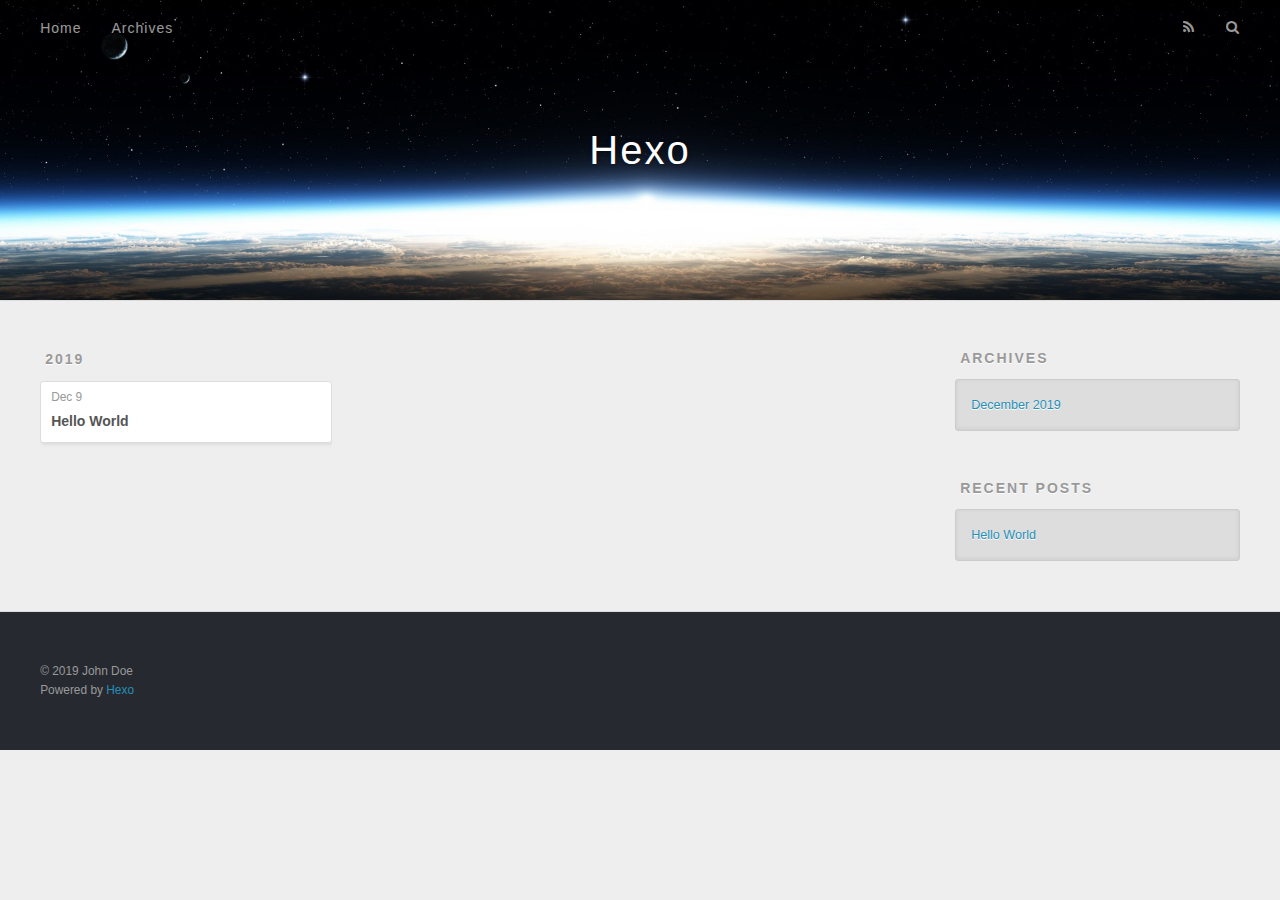
==== archives/index.html @ ca536bc6 "Site updated: 2019-12-09 16:44:34" ====
<!DOCTYPE html>
<html>
<head>
  <meta charset="utf-8">
  

  
  <title>Archives | Hexo</title>
  <meta name="viewport" content="width=device-width, initial-scale=1, maximum-scale=1">
  <meta property="og:type" content="website">
<meta property="og:title" content="Hexo">
<meta property="og:url" content="http:&#x2F;&#x2F;yoursite.com&#x2F;archives&#x2F;index.html">
<meta property="og:site_name" content="Hexo">
<meta property="article:author" content="John Doe">
<meta name="twitter:card" content="summary">
  
    <link rel="alternate" href="/atom.xml" title="Hexo" type="application/atom+xml">
  
  
    <link rel="icon" href="/favicon.png">
  
  
    <link href="//fonts.googleapis.com/css?family=Source+Code+Pro" rel="stylesheet" type="text/css">
  
  
<link rel="stylesheet" href="/css/style.css">

<meta name="generator" content="Hexo 4.1.0"></head>

<body>
  <div id="container">
    <div id="wrap">
      <header id="header">
  <div id="banner"></div>
  <div id="header-outer" class="outer">
    <div id="header-title" class="inner">
      <h1 id="logo-wrap">
        <a href="/" id="logo">Hexo</a>
      </h1>
      
    </div>
    <div id="header-inner" class="inner">
      <nav id="main-nav">
        <a id="main-nav-toggle" class="nav-icon"></a>
        
          <a class="main-nav-link" href="/">Home</a>
        
          <a class="main-nav-link" href="/archives">Archives</a>
        
      </nav>
      <nav id="sub-nav">
        
          <a id="nav-rss-link" class="nav-icon" href="/atom.xml" title="RSS Feed"></a>
        
        <a id="nav-search-btn" class="nav-icon" title="Search"></a>
      </nav>
      <div id="search-form-wrap">
        <form action="//google.com/search" method="get" accept-charset="UTF-8" class="search-form"><input type="search" name="q" class="search-form-input" placeholder="Search"><button type="submit" class="search-form-submit">&#xF002;</button><input type="hidden" name="sitesearch" value="http://yoursite.com"></form>
      </div>
    </div>
  </div>
</header>
      <div class="outer">
        <section id="main">
  
  
    
    
      
      
      <section class="archives-wrap">
        <div class="archive-year-wrap">
          <a href="/archives/2019" class="archive-year">2019</a>
        </div>
        <div class="archives">
    
    <article class="archive-article archive-type-post">
  <div class="archive-article-inner">
    <header class="archive-article-header">
      <a href="/2019/12/09/hello-world/" class="archive-article-date">
  <time datetime="2019-12-09T08:02:08.088Z" itemprop="datePublished">Dec 9</time>
</a>
      
  
    <h1 itemprop="name">
      <a class="archive-article-title" href="/2019/12/09/hello-world/">Hello World</a>
    </h1>
  

    </header>
  </div>
</article>
  
  
    </div></section>
  


</section>
        
          <aside id="sidebar">
  
    

  
    

  
    
  
    
  <div class="widget-wrap">
    <h3 class="widget-title">Archives</h3>
    <div class="widget">
      <ul class="archive-list"><li class="archive-list-item"><a class="archive-list-link" href="/archives/2019/12/">December 2019</a></li></ul>
    </div>
  </div>


  
    
  <div class="widget-wrap">
    <h3 class="widget-title">Recent Posts</h3>
    <div class="widget">
      <ul>
        
          <li>
            <a href="/2019/12/09/hello-world/">Hello World</a>
          </li>
        
      </ul>
    </div>
  </div>

  
</aside>
        
      </div>
      <footer id="footer">
  
  <div class="outer">
    <div id="footer-info" class="inner">
      &copy; 2019 John Doe<br>
      Powered by <a href="http://hexo.io/" target="_blank">Hexo</a>
    </div>
  </div>
</footer>
    </div>
    <nav id="mobile-nav">
  
    <a href="/" class="mobile-nav-link">Home</a>
  
    <a href="/archives" class="mobile-nav-link">Archives</a>
  
</nav>
    

<script src="//ajax.googleapis.com/ajax/libs/jquery/2.0.3/jquery.min.js"></script>


  
<link rel="stylesheet" href="/fancybox/jquery.fancybox.css">

  
<script src="/fancybox/jquery.fancybox.pack.js"></script>




<script src="/js/script.js"></script>




  </div>
</body>
</html>
---- css/style.css ----
body {
  width: 100%;
}
body:before,
body:after {
  content: "";
  display: table;
}
body:after {
  clear: both;
}
html,
body,
div,
span,
applet,
object,
iframe,
h1,
h2,
h3,
h4,
h5,
h6,
p,
blockquote,
pre,
a,
abbr,
acronym,
address,
big,
cite,
code,
del,
dfn,
em,
img,
ins,
kbd,
q,
s,
samp,
small,
strike,
strong,
sub,
sup,
tt,
var,
dl,
dt,
dd,
ol,
ul,
li,
fieldset,
form,
label,
legend,
table,
caption,
tbody,
tfoot,
thead,
tr,
th,
td {
  margin: 0;
  padding: 0;
  border: 0;
  outline: 0;
  font-weight: inherit;
  font-style: inherit;
  font-family: inherit;
  font-size: 100%;
  vertical-align: baseline;
}
body {
  line-height: 1;
  color: #000;
  background: #fff;
}
ol,
ul {
  list-style: none;
}
table {
  border-collapse: separate;
  border-spacing: 0;
  vertical-align: middle;
}
caption,
th,
td {
  text-align: left;
  font-weight: normal;
  vertical-align: middle;
}
a img {
  border: none;
}
input,
button {
  margin: 0;
  padding: 0;
}
input::-moz-focus-inner,
button::-moz-focus-inner {
  border: 0;
  padding: 0;
}
@font-face {
  font-family: FontAwesome;
  font-style: normal;
  font-weight: normal;
  src: url("fonts/fontawesome-webfont.eot?v=#4.0.3");
  src: url("fonts/fontawesome-webfont.eot?#iefix&v=#4.0.3") format("embedded-opentype"), url("fonts/fontawesome-webfont.woff?v=#4.0.3") format("woff"), url("fonts/fontawesome-webfont.ttf?v=#4.0.3") format("truetype"), url("fonts/fontawesome-webfont.svg#fontawesomeregular?v=#4.0.3") format("svg");
}
html,
body,
#container {
  height: 100%;
}
body {
  background: #eee;
  font: 14px -apple-system, BlinkMacSystemFont, "Segoe UI", "Roboto", "Oxygen", "Ubuntu", "Cantarell", "Fira Sans", "Droid Sans", "Helvetica Neue", sans-serif;
  -webkit-text-size-adjust: 100%;
}
.outer {
  max-width: 1220px;
  margin: 0 auto;
  padding: 0 20px;
}
.outer:before,
.outer:after {
  content: "";
  display: table;
}
.outer:after {
  clear: both;
}
.inner {
  display: inline;
  float: left;
  width: 98.33333333333333%;
  margin: 0 0.833333333333333%;
}
.left,
.alignleft {
  float: left;
}
.right,
.alignright {
  float: right;
}
.clear {
  clear: both;
}
#container {
  position: relative;
}
.mobile-nav-on {
  overflow: hidden;
}
#wrap {
  height: 100%;
  width: 100%;
  position: absolute;
  top: 0;
  left: 0;
  -webkit-transition: 0.2s ease-out;
  -moz-transition: 0.2s ease-out;
  -ms-transition: 0.2s ease-out;
  transition: 0.2s ease-out;
  z-index: 1;
  background: #eee;
}
.mobile-nav-on #wrap {
  left: 280px;
}
@media screen and (min-width: 768px) {
  #main {
    display: inline;
    float: left;
    width: 73.33333333333333%;
    margin: 0 0.833333333333333%;
  }
}
.article-date,
.article-category-link,
.archive-year,
.widget-title {
  text-decoration: none;
  text-transform: uppercase;
  letter-spacing: 2px;
  color: #999;
  margin-bottom: 1em;
  margin-left: 5px;
  line-height: 1em;
  text-shadow: 0 1px #fff;
  font-weight: bold;
}
.article-inner,
.archive-article-inner {
  background: #fff;
  -webkit-box-shadow: 1px 2px 3px #ddd;
  box-shadow: 1px 2px 3px #ddd;
  border: 1px solid #ddd;
  border-radius: 3px;
}
.article-entry h1,
.widget h1 {
  font-size: 2em;
}
.article-entry h2,
.widget h2 {
  font-size: 1.5em;
}
.article-entry h3,
.widget h3 {
  font-size: 1.3em;
}
.article-entry h4,
.widget h4 {
  font-size: 1.2em;
}
.article-entry h5,
.widget h5 {
  font-size: 1em;
}
.article-entry h6,
.widget h6 {
  font-size: 1em;
  color: #999;
}
.article-entry hr,
.widget hr {
  border: 1px dashed #ddd;
}
.article-entry strong,
.widget strong {
  font-weight: bold;
}
.article-entry em,
.widget em,
.article-entry cite,
.widget cite {
  font-style: italic;
}
.article-entry sup,
.widget sup,
.article-entry sub,
.widget sub {
  font-size: 0.75em;
  line-height: 0;
  position: relative;
  vertical-align: baseline;
}
.article-entry sup,
.widget sup {
  top: -0.5em;
}
.article-entry sub,
.widget sub {
  bottom: -0.2em;
}
.article-entry small,
.widget small {
  font-size: 0.85em;
}
.article-entry acronym,
.widget acronym,
.article-entry abbr,
.widget abbr {
  border-bottom: 1px dotted;
}
.article-entry ul,
.widget ul,
.article-entry ol,
.widget ol,
.article-entry dl,
.widget dl {
  margin: 0 20px;
  line-height: 1.6em;
}
.article-entry ul ul,
.widget ul ul,
.article-entry ol ul,
.widget ol ul,
.article-entry ul ol,
.widget ul ol,
.article-entry ol ol,
.widget ol ol {
  margin-top: 0;
  margin-bottom: 0;
}
.article-entry ul,
.widget ul {
  list-style: disc;
}
.article-entry ol,
.widget ol {
  list-style: decimal;
}
.article-entry dt,
.widget dt {
  font-weight: bold;
}
#header {
  height: 300px;
  position: relative;
  border-bottom: 1px solid #ddd;
}
#header:before,
#header:after {
  content: "";
  position: absolute;
  left: 0;
  right: 0;
  height: 40px;
}
#header:before {
  top: 0;
  background: -webkit-linear-gradient(rgba(0,0,0,0.2), transparent);
  background: -moz-linear-gradient(rgba(0,0,0,0.2), transparent);
  background: -ms-linear-gradient(rgba(0,0,0,0.2), transparent);
  background: linear-gradient(rgba(0,0,0,0.2), transparent);
}
#header:after {
  bottom: 0;
  background: -webkit-linear-gradient(transparent, rgba(0,0,0,0.2));
  background: -moz-linear-gradient(transparent, rgba(0,0,0,0.2));
  background: -ms-linear-gradient(transparent, rgba(0,0,0,0.2));
  background: linear-gradient(transparent, rgba(0,0,0,0.2));
}
#header-outer {
  height: 100%;
  position: relative;
}
#header-inner {
  position: relative;
  overflow: hidden;
}
#banner {
  position: absolute;
  top: 0;
  left: 0;
  width: 100%;
  height: 100%;
  background: url("images/banner.jpg") center #000;
  -webkit-background-size: cover;
  -moz-background-size: cover;
  background-size: cover;
  z-index: -1;
}
#header-title {
  text-align: center;
  height: 40px;
  position: absolute;
  top: 50%;
  left: 0;
  margin-top: -20px;
}
#logo,
#subtitle {
  text-decoration: none;
  color: #fff;
  font-weight: 300;
  text-shadow: 0 1px 4px rgba(0,0,0,0.3);
}
#logo {
  font-size: 40px;
  line-height: 40px;
  letter-spacing: 2px;
}
#subtitle {
  font-size: 16px;
  line-height: 16px;
  letter-spacing: 1px;
}
#subtitle-wrap {
  margin-top: 16px;
}
#main-nav {
  float: left;
  margin-left: -15px;
}
.nav-icon,
.main-nav-link {
  float: left;
  color: #fff;
  opacity: 0.6;
  text-decoration: none;
  text-shadow: 0 1px rgba(0,0,0,0.2);
  -webkit-transition: opacity 0.2s;
  -moz-transition: opacity 0.2s;
  -ms-transition: opacity 0.2s;
  transition: opacity 0.2s;
  display: block;
  padding: 20px 15px;
}
.nav-icon:hover,
.main-nav-link:hover {
  opacity: 1;
}
.nav-icon {
  font-family: FontAwesome;
  text-align: center;
  font-size: 14px;
  width: 14px;
  height: 14px;
  padding: 20px 15px;
  position: relative;
  cursor: pointer;
}
.main-nav-link {
  font-weight: 300;
  letter-spacing: 1px;
}
@media screen and (max-width: 479px) {
  .main-nav-link {
    display: none;
  }
}
#main-nav-toggle {
  display: none;
}
#main-nav-toggle:before {
  content: "\f0c9";
}
@media screen and (max-width: 479px) {
  #main-nav-toggle {
    display: block;
  }
}
#sub-nav {
  float: right;
  margin-right: -15px;
}
#nav-rss-link:before {
  content: "\f09e";
}
#nav-search-btn:before {
  content: "\f002";
}
#search-form-wrap {
  position: absolute;
  top: 15px;
  width: 150px;
  height: 30px;
  right: -150px;
  opacity: 0;
  -webkit-transition: 0.2s ease-out;
  -moz-transition: 0.2s ease-out;
  -ms-transition: 0.2s ease-out;
  transition: 0.2s ease-out;
}
#search-form-wrap.on {
  opacity: 1;
  right: 0;
}
@media screen and (max-width: 479px) {
  #search-form-wrap {
    width: 100%;
    right: -100%;
  }
}
.search-form {
  position: absolute;
  top: 0;
  left: 0;
  right: 0;
  background: #fff;
  padding: 5px 15px;
  border-radius: 15px;
  -webkit-box-shadow: 0 0 10px rgba(0,0,0,0.3);
  box-shadow: 0 0 10px rgba(0,0,0,0.3);
}
.search-form-input {
  border: none;
  background: none;
  color: #555;
  width: 100%;
  font: 13px -apple-system, BlinkMacSystemFont, "Segoe UI", "Roboto", "Oxygen", "Ubuntu", "Cantarell", "Fira Sans", "Droid Sans", "Helvetica Neue", sans-serif;
  outline: none;
}
.search-form-input::-webkit-search-results-decoration,
.search-form-input::-webkit-search-cancel-button {
  -webkit-appearance: none;
}
.search-form-submit {
  position: absolute;
  top: 50%;
  right: 10px;
  margin-top: -7px;
  font: 13px FontAwesome;
  border: none;
  background: none;
  color: #bbb;
  cursor: pointer;
}
.search-form-submit:hover,
.search-form-submit:focus {
  color: #777;
}
.article {
  margin: 50px 0;
}
.article-inner {
  overflow: hidden;
}
.article-meta:before,
.article-meta:after {
  content: "";
  display: table;
}
.article-meta:after {
  clear: both;
}
.article-date {
  float: left;
}
.article-category {
  float: left;
  line-height: 1em;
  color: #ccc;
  text-shadow: 0 1px #fff;
  margin-left: 8px;
}
.article-category:before {
  content: "\2022";
}
.article-category-link {
  margin: 0 12px 1em;
}
.article-header {
  padding: 20px 20px 0;
}
.article-title {
  text-decoration: none;
  font-size: 2em;
  font-weight: bold;
  color: #555;
  line-height: 1.1em;
  -webkit-transition: color 0.2s;
  -moz-transition: color 0.2s;
  -ms-transition: color 0.2s;
  transition: color 0.2s;
}
a.article-title:hover {
  color: #258fb8;
}
.article-entry {
  color: #555;
  padding: 0 20px;
}
.article-entry:before,
.article-entry:after {
  content: "";
  display: table;
}
.article-entry:after {
  clear: both;
}
.article-entry p,
.article-entry table {
  line-height: 1.6em;
  margin: 1.6em 0;
}
.article-entry h1,
.article-entry h2,
.article-entry h3,
.article-entry h4,
.article-entry h5,
.article-entry h6 {
  font-weight: bold;
}
.article-entry h1,
.article-entry h2,
.article-entry h3,
.article-entry h4,
.article-entry h5,
.article-entry h6 {
  line-height: 1.1em;
  margin: 1.1em 0;
}
.article-entry a {
  color: #258fb8;
  text-decoration: none;
}
.article-entry a:hover {
  text-decoration: underline;
}
.article-entry ul,
.article-entry ol,
.article-entry dl {
  margin-top: 1.6em;
  margin-bottom: 1.6em;
}
.article-entry img,
.article-entry video {
  max-width: 100%;
  height: auto;
  display: block;
  margin: auto;
}
.article-entry iframe {
  border: none;
}
.article-entry table {
  width: 100%;
  border-collapse: collapse;
  border-spacing: 0;
}
.article-entry th {
  font-weight: bold;
  border-bottom: 3px solid #ddd;
  padding-bottom: 0.5em;
}
.article-entry td {
  border-bottom: 1px solid #ddd;
  padding: 10px 0;
}
.article-entry blockquote {
  font-family: Georgia, "Times New Roman", serif;
  font-size: 1.4em;
  margin: 1.6em 20px;
  text-align: center;
}
.article-entry blockquote footer {
  font-size: 14px;
  margin: 1.6em 0;
  font-family: -apple-system, BlinkMacSystemFont, "Segoe UI", "Roboto", "Oxygen", "Ubuntu", "Cantarell", "Fira Sans", "Droid Sans", "Helvetica Neue", sans-serif;
}
.article-entry blockquote footer cite:before {
  content: "—";
  padding: 0 0.5em;
}
.article-entry .pullquote {
  text-align: left;
  width: 45%;
  margin: 0;
}
.article-entry .pullquote.left {
  margin-left: 0.5em;
  margin-right: 1em;
}
.article-entry .pullquote.right {
  margin-right: 0.5em;
  margin-left: 1em;
}
.article-entry .caption {
  color: #999;
  display: block;
  font-size: 0.9em;
  margin-top: 0.5em;
  position: relative;
  text-align: center;
}
.article-entry .video-container {
  position: relative;
  padding-top: 56.25%;
  height: 0;
  overflow: hidden;
}
.article-entry .video-container iframe,
.article-entry .video-container object,
.article-entry .video-container embed {
  position: absolute;
  top: 0;
  left: 0;
  width: 100%;
  height: 100%;
  margin-top: 0;
}
.article-more-link a {
  display: inline-block;
  line-height: 1em;
  padding: 6px 15px;
  border-radius: 15px;
  background: #eee;
  color: #999;
  text-shadow: 0 1px #fff;
  text-decoration: none;
}
.article-more-link a:hover {
  background: #258fb8;
  color: #fff;
  text-decoration: none;
  text-shadow: 0 1px #1e7293;
}
.article-footer {
  font-size: 0.85em;
  line-height: 1.6em;
  border-top: 1px solid #ddd;
  padding-top: 1.6em;
  margin: 0 20px 20px;
}
.article-footer:before,
.article-footer:after {
  content: "";
  display: table;
}
.article-footer:after {
  clear: both;
}
.article-footer a {
  color: #999;
  text-decoration: none;
}
.article-footer a:hover {
  color: #555;
}
.article-tag-list-item {
  float: left;
  margin-right: 10px;
}
.article-tag-list-link:before {
  content: "#";
}
.article-comment-link {
  float: right;
}
.article-comment-link:before {
  content: "\f075";
  font-family: FontAwesome;
  padding-right: 8px;
}
.article-share-link {
  cursor: pointer;
  float: right;
  margin-left: 20px;
}
.article-share-link:before {
  content: "\f064";
  font-family: FontAwesome;
  padding-right: 6px;
}
#article-nav {
  position: relative;
}
#article-nav:before,
#article-nav:after {
  content: "";
  display: table;
}
#article-nav:after {
  clear: both;
}
@media screen and (min-width: 768px) {
  #article-nav {
    margin: 50px 0;
  }
  #article-nav:before {
    width: 8px;
    height: 8px;
    position: absolute;
    top: 50%;
    left: 50%;
    margin-top: -4px;
    margin-left: -4px;
    content: "";
    border-radius: 50%;
    background: #ddd;
    -webkit-box-shadow: 0 1px 2px #fff;
    box-shadow: 0 1px 2px #fff;
  }
}
.article-nav-link-wrap {
  text-decoration: none;
  text-shadow: 0 1px #fff;
  color: #999;
  -webkit-box-sizing: border-box;
  -moz-box-sizing: border-box;
  box-sizing: border-box;
  margin-top: 50px;
  text-align: center;
  display: block;
}
.article-nav-link-wrap:hover {
  color: #555;
}
@media screen and (min-width: 768px) {
  .article-nav-link-wrap {
    width: 50%;
    margin-top: 0;
  }
}
@media screen and (min-width: 768px) {
  #article-nav-newer {
    float: left;
    text-align: right;
    padding-right: 20px;
  }
}
@media screen and (min-width: 768px) {
  #article-nav-older {
    float: right;
    text-align: left;
    padding-left: 20px;
  }
}
.article-nav-caption {
  text-transform: uppercase;
  letter-spacing: 2px;
  color: #ddd;
  line-height: 1em;
  font-weight: bold;
}
#article-nav-newer .article-nav-caption {
  margin-right: -2px;
}
.article-nav-title {
  font-size: 0.85em;
  line-height: 1.6em;
  margin-top: 0.5em;
}
.article-share-box {
  position: absolute;
  display: none;
  background: #fff;
  -webkit-box-shadow: 1px 2px 10px rgba(0,0,0,0.2);
  box-shadow: 1px 2px 10px rgba(0,0,0,0.2);
  border-radius: 3px;
  margin-left: -145px;
  overflow: hidden;
  z-index: 1;
}
.article-share-box.on {
  display: block;
}
.article-share-input {
  width: 100%;
  background: none;
  -webkit-box-sizing: border-box;
  -moz-box-sizing: border-box;
  box-sizing: border-box;
  font: 14px -apple-system, BlinkMacSystemFont, "Segoe UI", "Roboto", "Oxygen", "Ubuntu", "Cantarell", "Fira Sans", "Droid Sans", "Helvetica Neue", sans-serif;
  padding: 0 15px;
  color: #555;
  outline: none;
  border: 1px solid #ddd;
  border-radius: 3px 3px 0 0;
  height: 36px;
  line-height: 36px;
}
.article-share-links {
  background: #eee;
}
.article-share-links:before,
.article-share-links:after {
  content: "";
  display: table;
}
.article-share-links:after {
  clear: both;
}
.article-share-twitter,
.article-share-facebook,
.article-share-pinterest,
.article-share-google {
  width: 50px;
  height: 36px;
  display: block;
  float: left;
  position: relative;
  color: #999;
  text-shadow: 0 1px #fff;
}
.article-share-twitter:before,
.article-share-facebook:before,
.article-share-pinterest:before,
.article-share-google:before {
  font-size: 20px;
  font-family: FontAwesome;
  width: 20px;
  height: 20px;
  position: absolute;
  top: 50%;
  left: 50%;
  margin-top: -10px;
  margin-left: -10px;
  text-align: center;
}
.article-share-twitter:hover,
.article-share-facebook:hover,
.article-share-pinterest:hover,
.article-share-google:hover {
  color: #fff;
}
.article-share-twitter:before {
  content: "\f099";
}
.article-share-twitter:hover {
  background: #00aced;
  text-shadow: 0 1px #008abe;
}
.article-share-facebook:before {
  content: "\f09a";
}
.article-share-facebook:hover {
  background: #3b5998;
  text-shadow: 0 1px #2f477a;
}
.article-share-pinterest:before {
  content: "\f0d2";
}
.article-share-pinterest:hover {
  background: #cb2027;
  text-shadow: 0 1px #a21a1f;
}
.article-share-google:before {
  content: "\f0d5";
}
.article-share-google:hover {
  background: #dd4b39;
  text-shadow: 0 1px #be3221;
}
.article-gallery {
  background: #000;
  position: relative;
}
.article-gallery-photos {
  position: relative;
  overflow: hidden;
}
.article-gallery-img {
  display: none;
  max-width: 100%;
}
.article-gallery-img:first-child {
  display: block;
}
.article-gallery-img.loaded {
  position: absolute;
  display: block;
}
.article-gallery-img img {
  display: block;
  max-width: 100%;
  margin: 0 auto;
}
#comments {
  background: #fff;
  -webkit-box-shadow: 1px 2px 3px #ddd;
  box-shadow: 1px 2px 3px #ddd;
  padding: 20px;
  border: 1px solid #ddd;
  border-radius: 3px;
  margin: 50px 0;
}
#comments a {
  color: #258fb8;
}
.archives-wrap {
  margin: 50px 0;
}
.archives:before,
.archives:after {
  content: "";
  display: table;
}
.archives:after {
  clear: both;
}
.archive-year-wrap {
  margin-bottom: 1em;
}
.archives {
  -webkit-column-gap: 10px;
  -moz-column-gap: 10px;
  column-gap: 10px;
}
@media screen and (min-width: 480px) and (max-width: 767px) {
  .archives {
    -webkit-column-count: 2;
    -moz-column-count: 2;
    column-count: 2;
  }
}
@media screen and (min-width: 768px) {
  .archives {
    -webkit-column-count: 3;
    -moz-column-count: 3;
    column-count: 3;
  }
}
.archive-article {
  -webkit-column-break-inside: avoid;
  page-break-inside: avoid;
  overflow: hidden;
  break-inside: avoid-column;
}
.archive-article-inner {
  padding: 10px;
  margin-bottom: 15px;
}
.archive-article-title {
  text-decoration: none;
  font-weight: bold;
  color: #555;
  -webkit-transition: color 0.2s;
  -moz-transition: color 0.2s;
  -ms-transition: color 0.2s;
  transition: color 0.2s;
  line-height: 1.6em;
}
.archive-article-title:hover {
  color: #258fb8;
}
.archive-article-footer {
  margin-top: 1em;
}
.archive-article-date {
  color: #999;
  text-decoration: none;
  font-size: 0.85em;
  line-height: 1em;
  margin-bottom: 0.5em;
  display: block;
}
#page-nav {
  margin: 50px auto;
  background: #fff;
  -webkit-box-shadow: 1px 2px 3px #ddd;
  box-shadow: 1px 2px 3px #ddd;
  border: 1px solid #ddd;
  border-radius: 3px;
  text-align: center;
  color: #999;
  overflow: hidden;
}
#page-nav:before,
#page-nav:after {
  content: "";
  display: table;
}
#page-nav:after {
  clear: both;
}
#page-nav a,
#page-nav span {
  padding: 10px 20px;
  line-height: 1;
  height: 2ex;
}
#page-nav a {
  color: #999;
  text-decoration: none;
}
#page-nav a:hover {
  background: #999;
  color: #fff;
}
#page-nav .prev {
  float: left;
}
#page-nav .next {
  float: right;
}
#page-nav .page-number {
  display: inline-block;
}
@media screen and (max-width: 479px) {
  #page-nav .page-number {
    display: none;
  }
}
#page-nav .current {
  color: #555;
  font-weight: bold;
}
#page-nav .space {
  color: #ddd;
}
#footer {
  background: #262a30;
  padding: 50px 0;
  border-top: 1px solid #ddd;
  color: #999;
}
#footer a {
  color: #258fb8;
  text-decoration: none;
}
#footer a:hover {
  text-decoration: underline;
}
#footer-info {
  line-height: 1.6em;
  font-size: 0.85em;
}
.article-entry pre,
.article-entry .highlight {
  background: #2d2d2d;
  margin: 0 -20px;
  padding: 15px 20px;
  border-style: solid;
  border-color: #ddd;
  border-width: 1px 0;
  overflow: auto;
  color: #ccc;
  line-height: 22.400000000000002px;
}
.article-entry .highlight .gutter pre,
.article-entry .gist .gist-file .gist-data .line-numbers {
  color: #666;
  font-size: 0.85em;
}
.article-entry pre,
.article-entry code {
  font-family: "Source Code Pro", Consolas, Monaco, Menlo, Consolas, monospace;
}
.article-entry code {
  background: #eee;
  text-shadow: 0 1px #fff;
  padding: 0 0.3em;
}
.article-entry pre code {
  background: none;
  text-shadow: none;
  padding: 0;
}
.article-entry .highlight pre {
  border: none;
  margin: 0;
  padding: 0;
}
.article-entry .highlight table {
  margin: 0;
  width: auto;
}
.article-entry .highlight td {
  border: none;
  padding: 0;
}
.article-entry .highlight figcaption {
  font-size: 0.85em;
  color: #999;
  line-height: 1em;
  margin-bottom: 1em;
}
.article-entry .highlight figcaption:before,
.article-entry .highlight figcaption:after {
  content: "";
  display: table;
}
.article-entry .highlight figcaption:after {
  clear: both;
}
.article-entry .highlight figcaption a {
  float: right;
}
.article-entry .highlight .gutter pre {
  text-align: right;
  padding-right: 20px;
}
.article-entry .highlight .line {
  height: 22.400000000000002px;
}
.article-entry .highlight .line.marked {
  background: #515151;
}
.article-entry .gist {
  margin: 0 -20px;
  border-style: solid;
  border-color: #ddd;
  border-width: 1px 0;
  background: #2d2d2d;
  padding: 15px 20px 15px 0;
}
.article-entry .gist .gist-file {
  border: none;
  font-family: "Source Code Pro", Consolas, Monaco, Menlo, Consolas, monospace;
  margin: 0;
}
.article-entry .gist .gist-file .gist-data {
  background: none;
  border: none;
}
.article-entry .gist .gist-file .gist-data .line-numbers {
  background: none;
  border: none;
  padding: 0 20px 0 0;
}
.article-entry .gist .gist-file .gist-data .line-data {
  padding: 0 !important;
}
.article-entry .gist .gist-file .highlight {
  margin: 0;
  padding: 0;
  border: none;
}
.article-entry .gist .gist-file .gist-meta {
  background: #2d2d2d;
  color: #999;
  font: 0.85em -apple-system, BlinkMacSystemFont, "Segoe UI", "Roboto", "Oxygen", "Ubuntu", "Cantarell", "Fira Sans", "Droid Sans", "Helvetica Neue", sans-serif;
  text-shadow: 0 0;
  padding: 0;
  margin-top: 1em;
  margin-left: 20px;
}
.article-entry .gist .gist-file .gist-meta a {
  color: #258fb8;
  font-weight: normal;
}
.article-entry .gist .gist-file .gist-meta a:hover {
  text-decoration: underline;
}
pre .comment,
pre .title {
  color: #999;
}
pre .variable,
pre .attribute,
pre .tag,
pre .regexp,
pre .ruby .constant,
pre .xml .tag .title,
pre .xml .pi,
pre .xml .doctype,
pre .html .doctype,
pre .css .id,
pre .css .class,
pre .css .pseudo {
  color: #f2777a;
}
pre .number,
pre .preprocessor,
pre .built_in,
pre .literal,
pre .params,
pre .constant {
  color: #f99157;
}
pre .class,
pre .ruby .class .title,
pre .css .rules .attribute {
  color: #9c9;
}
pre .string,
pre .value,
pre .inheritance,
pre .header,
pre .ruby .symbol,
pre .xml .cdata {
  color: #9c9;
}
pre .css .hexcolor {
  color: #6cc;
}
pre .function,
pre .python .decorator,
pre .python .title,
pre .ruby .function .title,
pre .ruby .title .keyword,
pre .perl .sub,
pre .javascript .title,
pre .coffeescript .title {
  color: #69c;
}
pre .keyword,
pre .javascript .function {
  color: #c9c;
}
@media screen and (max-width: 479px) {
  #mobile-nav {
    position: absolute;
    top: 0;
    left: 0;
    width: 280px;
    height: 100%;
    background: #191919;
    border-right: 1px solid #fff;
  }
}
@media screen and (max-width: 479px) {
  .mobile-nav-link {
    display: block;
    color: #999;
    text-decoration: none;
    padding: 15px 20px;
    font-weight: bold;
  }
  .mobile-nav-link:hover {
    color: #fff;
  }
}
@media screen and (min-width: 768px) {
  #sidebar {
    display: inline;
    float: left;
    width: 23.333333333333332%;
    margin: 0 0.833333333333333%;
  }
}
.widget-wrap {
  margin: 50px 0;
}
.widget {
  color: #777;
  text-shadow: 0 1px #fff;
  background: #ddd;
  -webkit-box-shadow: 0 -1px 4px #ccc inset;
  box-shadow: 0 -1px 4px #ccc inset;
  border: 1px solid #ccc;
  padding: 15px;
  border-radius: 3px;
}
.widget a {
  color: #258fb8;
  text-decoration: none;
}
.widget a:hover {
  text-decoration: underline;
}
.widget ul ul,
.widget ol ul,
.widget dl ul,
.widget ul ol,
.widget ol ol,
.widget dl ol,
.widget ul dl,
.widget ol dl,
.widget dl dl {
  margin-left: 15px;
  list-style: disc;
}
.widget {
  line-height: 1.6em;
  word-wrap: break-word;
  font-size: 0.9em;
}
.widget ul,
.widget ol {
  list-style: none;
  margin: 0;
}
.widget ul ul,
.widget ol ul,
.widget ul ol,
.widget ol ol {
  margin: 0 20px;
}
.widget ul ul,
.widget ol ul {
  list-style: disc;
}
.widget ul ol,
.widget ol ol {
  list-style: decimal;
}
.category-list-count,
.tag-list-count,
.archive-list-count {
  padding-left: 5px;
  color: #999;
  font-size: 0.85em;
}
.category-list-count:before,
.tag-list-count:before,
.archive-list-count:before {
  content: "(";
}
.category-list-count:after,
.tag-list-count:after,
.archive-list-count:after {
  content: ")";
}
.tagcloud a {
  margin-right: 5px;
  display: inline-block;
}
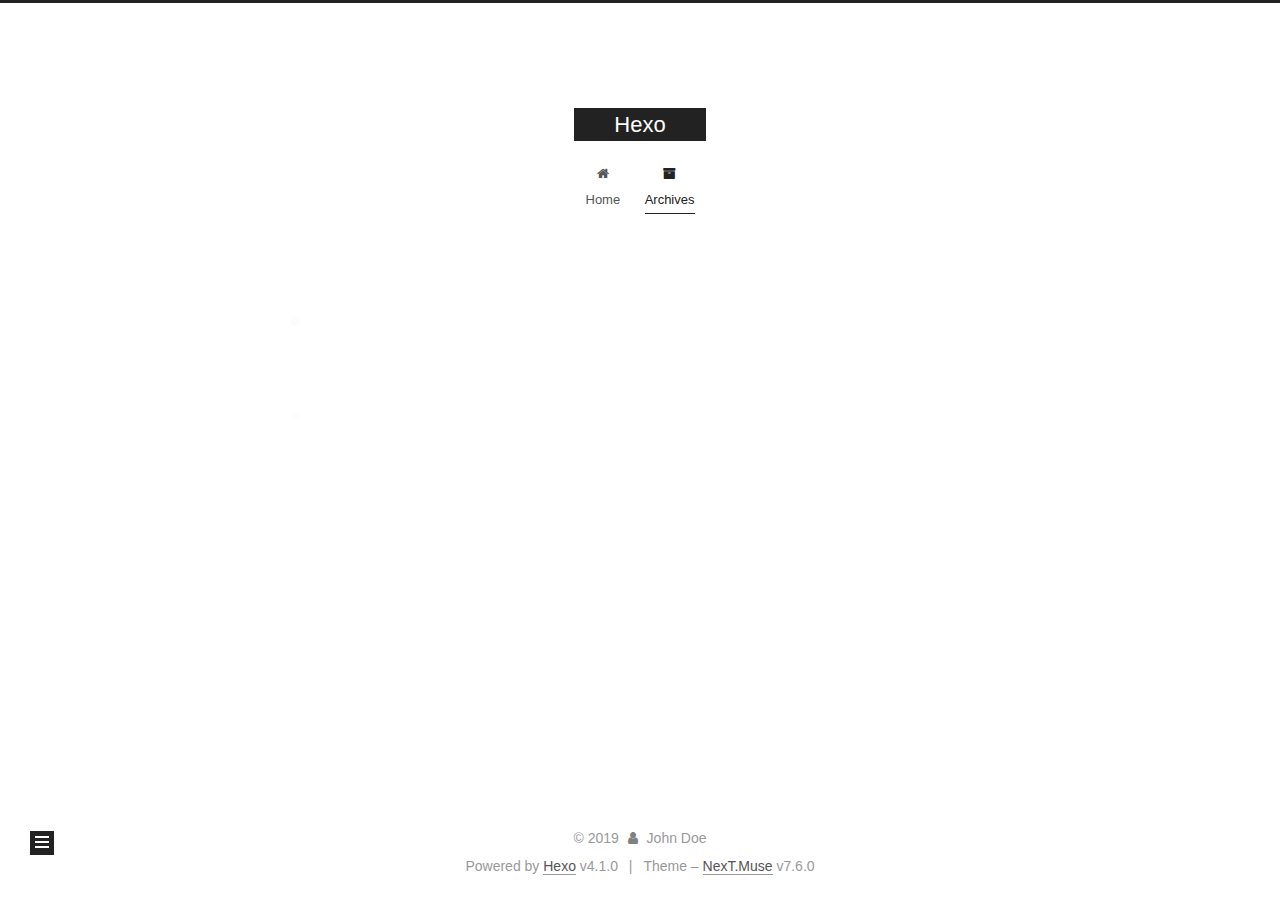
==== commit 5d1d60f7: "Site updated: 2019-12-09 17:21:56" ====
--- a/archives/index.html
+++ b/archives/index.html
@@ -1,177 +1,378 @@
 <!DOCTYPE html>
-<html>
+<html lang="en">
 <head>
-  <meta charset="utf-8">
-  
-
-  
-  <title>Archives | Hexo</title>
-  <meta name="viewport" content="width=device-width, initial-scale=1, maximum-scale=1">
+  <meta charset="UTF-8">
+<meta name="viewport" content="width=device-width, initial-scale=1, maximum-scale=2">
+<meta name="theme-color" content="#222">
+<meta name="generator" content="Hexo 4.1.0">
+  <link rel="apple-touch-icon" sizes="180x180" href="/images/apple-touch-icon-next.png">
+  <link rel="icon" type="image/png" sizes="32x32" href="/images/favicon-32x32-next.png">
+  <link rel="icon" type="image/png" sizes="16x16" href="/images/favicon-16x16-next.png">
+  <link rel="mask-icon" href="/images/logo.svg" color="#222">
+
+<link rel="stylesheet" href="/css/main.css">
+
+
+<link rel="stylesheet" href="/lib/font-awesome/css/font-awesome.min.css">
+
+
+<script id="hexo-configurations">
+  var NexT = window.NexT || {};
+  var CONFIG = {
+    hostname: new URL('http://yoursite.com').hostname,
+    root: '/',
+    scheme: 'Muse',
+    version: '7.6.0',
+    exturl: false,
+    sidebar: {"position":"left","display":"post","padding":18,"offset":12,"onmobile":false},
+    copycode: {"enable":false,"show_result":false,"style":null},
+    back2top: {"enable":true,"sidebar":false,"scrollpercent":false},
+    bookmark: {"enable":false,"color":"#222","save":"auto"},
+    fancybox: false,
+    mediumzoom: false,
+    lazyload: false,
+    pangu: false,
+    comments: {"style":"tabs","active":null,"storage":true,"lazyload":false,"nav":null},
+    algolia: {
+      appID: '',
+      apiKey: '',
+      indexName: '',
+      hits: {"per_page":10},
+      labels: {"input_placeholder":"Search for Posts","hits_empty":"We didn't find any results for the search: ${query}","hits_stats":"${hits} results found in ${time} ms"}
+    },
+    localsearch: {"enable":false,"trigger":"auto","top_n_per_article":1,"unescape":false,"preload":false},
+    path: '',
+    motion: {"enable":true,"async":false,"transition":{"post_block":"fadeIn","post_header":"slideDownIn","post_body":"slideDownIn","coll_header":"slideLeftIn","sidebar":"slideUpIn"}}
+  };
+</script>
+
   <meta property="og:type" content="website">
 <meta property="og:title" content="Hexo">
 <meta property="og:url" content="http:&#x2F;&#x2F;yoursite.com&#x2F;archives&#x2F;index.html">
 <meta property="og:site_name" content="Hexo">
 <meta property="article:author" content="John Doe">
 <meta name="twitter:card" content="summary">
-  
-    <link rel="alternate" href="/atom.xml" title="Hexo" type="application/atom+xml">
-  
-  
-    <link rel="icon" href="/favicon.png">
-  
-  
-    <link href="//fonts.googleapis.com/css?family=Source+Code+Pro" rel="stylesheet" type="text/css">
-  
-  
-<link rel="stylesheet" href="/css/style.css">
-
-<meta name="generator" content="Hexo 4.1.0"></head>
-
-<body>
-  <div id="container">
-    <div id="wrap">
-      <header id="header">
-  <div id="banner"></div>
-  <div id="header-outer" class="outer">
-    <div id="header-title" class="inner">
-      <h1 id="logo-wrap">
-        <a href="/" id="logo">Hexo</a>
-      </h1>
+
+<link rel="canonical" href="http://yoursite.com/archives/">
+
+
+<script id="page-configurations">
+  // https://hexo.io/docs/variables.html
+  CONFIG.page = {
+    sidebar: "",
+    isHome: false,
+    isPost: false
+  };
+</script>
+
+  <title>Archive | Hexo</title>
+  
+
+
+
+
+
+
+  <noscript>
+  <style>
+  .use-motion .brand,
+  .use-motion .menu-item,
+  .sidebar-inner,
+  .use-motion .post-block,
+  .use-motion .pagination,
+  .use-motion .comments,
+  .use-motion .post-header,
+  .use-motion .post-body,
+  .use-motion .collection-header { opacity: initial; }
+
+  .use-motion .site-title,
+  .use-motion .site-subtitle {
+    opacity: initial;
+    top: initial;
+  }
+
+  .use-motion .logo-line-before i { left: initial; }
+  .use-motion .logo-line-after i { right: initial; }
+  </style>
+</noscript>
+
+</head>
+
+<body itemscope itemtype="http://schema.org/WebPage">
+  <div class="container use-motion">
+    <div class="headband"></div>
+
+    <header class="header" itemscope itemtype="http://schema.org/WPHeader">
+      <div class="header-inner"><div class="site-brand-container">
+  <div class="site-meta">
+
+    <div>
+      <a href="/" class="brand" rel="start">
+        <span class="logo-line-before"><i></i></span>
+        <span class="site-title">Hexo</span>
+        <span class="logo-line-after"><i></i></span>
+      </a>
+    </div>
+  </div>
+
+  <div class="site-nav-toggle">
+    <div class="toggle" aria-label="Toggle navigation bar">
+      <span class="toggle-line toggle-line-first"></span>
+      <span class="toggle-line toggle-line-middle"></span>
+      <span class="toggle-line toggle-line-last"></span>
+    </div>
+  </div>
+</div>
+
+
+<nav class="site-nav">
+  
+  <ul id="menu" class="menu">
+        <li class="menu-item menu-item-home">
+
+    <a href="/" rel="section"><i class="fa fa-fw fa-home"></i>Home</a>
+
+  </li>
+        <li class="menu-item menu-item-archives">
+
+    <a href="/archives/" rel="section"><i class="fa fa-fw fa-archive"></i>Archives</a>
+
+  </li>
+  </ul>
+
+</nav>
+</div>
+    </header>
+
+    
+  <div class="back-to-top">
+    <i class="fa fa-arrow-up"></i>
+    <span>0%</span>
+  </div>
+
+
+    <main class="main">
+      <div class="main-inner">
+        <div class="content-wrap">
+          
+
+          <div class="content">
+            
+
+  
+  
+  
+  <div class="post-block">
+    <div class="posts-collapse">
+      <div class="collection-title">
+        <span class="collection-header">Um..! 2 posts in total. Keep on posting.</span>
+      </div>
+
       
-    </div>
-    <div id="header-inner" class="inner">
-      <nav id="main-nav">
-        <a id="main-nav-toggle" class="nav-icon"></a>
+    <div class="collection-year">
+      <h1 class="collection-header">2019</h1>
+    </div>
+
+  <article itemscope itemtype="http://schema.org/Article">
+    <header class="post-header">
+
+      <div class="post-meta">
+        <time itemprop="dateCreated"
+              datetime="2019-12-09T16:52:14+08:00"
+              content="2019-12-09">
+          12-09
+        </time>
+      </div>
+
+      <h2 class="post-title">
+          <a class="post-title-link" href="/2019/12/09/one/" itemprop="url">
+            <span itemprop="name">one</span>
+          </a>
+      </h2>
+
+    </header>
+  </article>
+
+  <article itemscope itemtype="http://schema.org/Article">
+    <header class="post-header">
+
+      <div class="post-meta">
+        <time itemprop="dateCreated"
+              datetime="2019-12-09T16:02:08+08:00"
+              content="2019-12-09">
+          12-09
+        </time>
+      </div>
+
+      <h2 class="post-title">
+          <a class="post-title-link" href="/2019/12/09/hello-world/" itemprop="url">
+            <span itemprop="name">Hello World</span>
+          </a>
+      </h2>
+
+    </header>
+  </article>
+
+
+    </div>
+  </div>
+  
+  
+  
+
+  
+
+
+
+          </div>
+          
+
+<script>
+  window.addEventListener('tabs:register', () => {
+    let activeClass = CONFIG.comments.activeClass;
+    if (CONFIG.comments.storage) {
+      activeClass = localStorage.getItem('comments_active') || activeClass;
+    }
+    if (activeClass) {
+      let activeTab = document.querySelector(`a[href="#comment-${activeClass}"]`);
+      if (activeTab) {
+        activeTab.click();
+      }
+    }
+  });
+  if (CONFIG.comments.storage) {
+    window.addEventListener('tabs:click', event => {
+      if (!event.target.matches('.tabs-comment .tab-content .tab-pane')) return;
+      let commentClass = event.target.classList[1];
+      localStorage.setItem('comments_active', commentClass);
+    });
+  }
+</script>
+
+        </div>
+          
+  
+  <div class="toggle sidebar-toggle">
+    <span class="toggle-line toggle-line-first"></span>
+    <span class="toggle-line toggle-line-middle"></span>
+    <span class="toggle-line toggle-line-last"></span>
+  </div>
+
+  <aside class="sidebar">
+    <div class="sidebar-inner">
+
+      <ul class="sidebar-nav motion-element">
+        <li class="sidebar-nav-toc">
+          Table of Contents
+        </li>
+        <li class="sidebar-nav-overview">
+          Overview
+        </li>
+      </ul>
+
+      <!--noindex-->
+      <div class="post-toc-wrap sidebar-panel">
+      </div>
+      <!--/noindex-->
+
+      <div class="site-overview-wrap sidebar-panel">
+        <div class="site-author motion-element" itemprop="author" itemscope itemtype="http://schema.org/Person">
+  <p class="site-author-name" itemprop="name">John Doe</p>
+  <div class="site-description" itemprop="description"></div>
+</div>
+<div class="site-state-wrap motion-element">
+  <nav class="site-state">
+      <div class="site-state-item site-state-posts">
+          <a href="/archives/">
         
-          <a class="main-nav-link" href="/">Home</a>
+          <span class="site-state-item-count">2</span>
+          <span class="site-state-item-name">posts</span>
+        </a>
+      </div>
+  </nav>
+</div>
+
+
+
+      </div>
+
+    </div>
+  </aside>
+  <div id="sidebar-dimmer"></div>
+
+
+      </div>
+    </main>
+
+    <footer class="footer">
+      <div class="footer-inner">
         
-          <a class="main-nav-link" href="/archives">Archives</a>
+
+<div class="copyright">
+  
+  &copy; 
+  <span itemprop="copyrightYear">2019</span>
+  <span class="with-love">
+    <i class="fa fa-user"></i>
+  </span>
+  <span class="author" itemprop="copyrightHolder">John Doe</span>
+</div>
+  <div class="powered-by">Powered by <a href="https://hexo.io/" class="theme-link" rel="noopener" target="_blank">Hexo</a> v4.1.0
+  </div>
+  <span class="post-meta-divider">|</span>
+  <div class="theme-info">Theme – <a href="https://muse.theme-next.org/" class="theme-link" rel="noopener" target="_blank">NexT.Muse</a> v7.6.0
+  </div>
+
         
-      </nav>
-      <nav id="sub-nav">
-        
-          <a id="nav-rss-link" class="nav-icon" href="/atom.xml" title="RSS Feed"></a>
-        
-        <a id="nav-search-btn" class="nav-icon" title="Search"></a>
-      </nav>
-      <div id="search-form-wrap">
-        <form action="//google.com/search" method="get" accept-charset="UTF-8" class="search-form"><input type="search" name="q" class="search-form-input" placeholder="Search"><button type="submit" class="search-form-submit">&#xF002;</button><input type="hidden" name="sitesearch" value="http://yoursite.com"></form>
-      </div>
-    </div>
-  </div>
-</header>
-      <div class="outer">
-        <section id="main">
-  
-  
-    
-    
-      
-      
-      <section class="archives-wrap">
-        <div class="archive-year-wrap">
-          <a href="/archives/2019" class="archive-year">2019</a>
-        </div>
-        <div class="archives">
-    
-    <article class="archive-article archive-type-post">
-  <div class="archive-article-inner">
-    <header class="archive-article-header">
-      <a href="/2019/12/09/hello-world/" class="archive-article-date">
-  <time datetime="2019-12-09T08:02:08.088Z" itemprop="datePublished">Dec 9</time>
-</a>
-      
-  
-    <h1 itemprop="name">
-      <a class="archive-article-title" href="/2019/12/09/hello-world/">Hello World</a>
-    </h1>
-  
-
-    </header>
-  </div>
-</article>
-  
-  
-    </div></section>
-  
-
-
-</section>
-        
-          <aside id="sidebar">
-  
-    
-
-  
-    
-
-  
-    
-  
-    
-  <div class="widget-wrap">
-    <h3 class="widget-title">Archives</h3>
-    <div class="widget">
-      <ul class="archive-list"><li class="archive-list-item"><a class="archive-list-link" href="/archives/2019/12/">December 2019</a></li></ul>
-    </div>
-  </div>
-
-
-  
-    
-  <div class="widget-wrap">
-    <h3 class="widget-title">Recent Posts</h3>
-    <div class="widget">
-      <ul>
-        
-          <li>
-            <a href="/2019/12/09/hello-world/">Hello World</a>
-          </li>
-        
-      </ul>
-    </div>
-  </div>
-
-  
-</aside>
-        
-      </div>
-      <footer id="footer">
-  
-  <div class="outer">
-    <div id="footer-info" class="inner">
-      &copy; 2019 John Doe<br>
-      Powered by <a href="http://hexo.io/" target="_blank">Hexo</a>
-    </div>
-  </div>
-</footer>
-    </div>
-    <nav id="mobile-nav">
-  
-    <a href="/" class="mobile-nav-link">Home</a>
-  
-    <a href="/archives" class="mobile-nav-link">Archives</a>
-  
-</nav>
-    
-
-<script src="//ajax.googleapis.com/ajax/libs/jquery/2.0.3/jquery.min.js"></script>
-
-
-  
-<link rel="stylesheet" href="/fancybox/jquery.fancybox.css">
-
-  
-<script src="/fancybox/jquery.fancybox.pack.js"></script>
-
-
-
-
-<script src="/js/script.js"></script>
-
-
-
-
-  </div>
+
+
+
+
+
+
+
+
+      </div>
+    </footer>
+  </div>
+
+  
+  <script src="/lib/anime.min.js"></script>
+  <script src="/lib/velocity/velocity.min.js"></script>
+  <script src="/lib/velocity/velocity.ui.min.js"></script>
+
+<script src="/js/utils.js"></script>
+
+<script src="/js/motion.js"></script>
+
+
+<script src="/js/schemes/muse.js"></script>
+
+
+<script src="/js/next-boot.js"></script>
+
+
+
+
+  
+
+
+
+
+
+
+
+
+
+
+
+
+
+
+
+  
+
+  
+
 </body>
-</html>+</html>
--- a/css/main.css
+++ b/css/main.css
@@ -0,0 +1,2281 @@
+html {
+  line-height: 1.15; /* 1 */
+  -webkit-text-size-adjust: 100%; /* 2 */
+}
+body {
+  margin: 0;
+}
+main {
+  display: block;
+}
+h1 {
+  font-size: 2em;
+  margin: 0.67em 0;
+}
+hr {
+  box-sizing: content-box; /* 1 */
+  height: 0; /* 1 */
+  overflow: visible; /* 2 */
+}
+pre {
+  font-family: monospace, monospace; /* 1 */
+  font-size: 1em; /* 2 */
+}
+a {
+  background: transparent;
+}
+abbr[title] {
+  border-bottom: none; /* 1 */
+  text-decoration: underline; /* 2 */
+  text-decoration: underline dotted; /* 2 */
+}
+b,
+strong {
+  font-weight: bolder;
+}
+code,
+kbd,
+samp {
+  font-family: monospace, monospace; /* 1 */
+  font-size: 1em; /* 2 */
+}
+small {
+  font-size: 80%;
+}
+sub,
+sup {
+  font-size: 75%;
+  line-height: 0;
+  position: relative;
+  vertical-align: baseline;
+}
+sub {
+  bottom: -0.25em;
+}
+sup {
+  top: -0.5em;
+}
+img {
+  border-style: none;
+}
+button,
+input,
+optgroup,
+select,
+textarea {
+  font-family: inherit; /* 1 */
+  font-size: 100%; /* 1 */
+  line-height: 1.15; /* 1 */
+  margin: 0; /* 2 */
+}
+button,
+input {
+/* 1 */
+  overflow: visible;
+}
+button,
+select {
+/* 1 */
+  text-transform: none;
+}
+button,
+[type='button'],
+[type='reset'],
+[type='submit'] {
+  -webkit-appearance: button;
+}
+button::-moz-focus-inner,
+[type='button']::-moz-focus-inner,
+[type='reset']::-moz-focus-inner,
+[type='submit']::-moz-focus-inner {
+  border-style: none;
+  padding: 0;
+}
+button:-moz-focusring,
+[type='button']:-moz-focusring,
+[type='reset']:-moz-focusring,
+[type='submit']:-moz-focusring {
+  outline: 1px dotted ButtonText;
+}
+fieldset {
+  padding: 0.35em 0.75em 0.625em;
+}
+legend {
+  box-sizing: border-box; /* 1 */
+  color: inherit; /* 2 */
+  display: table; /* 1 */
+  max-width: 100%; /* 1 */
+  padding: 0; /* 3 */
+  white-space: normal; /* 1 */
+}
+progress {
+  vertical-align: baseline;
+}
+textarea {
+  overflow: auto;
+}
+[type='checkbox'],
+[type='radio'] {
+  box-sizing: border-box; /* 1 */
+  padding: 0; /* 2 */
+}
+[type='number']::-webkit-inner-spin-button,
+[type='number']::-webkit-outer-spin-button {
+  height: auto;
+}
+[type='search'] {
+  outline-offset: -2px; /* 2 */
+  -webkit-appearance: textfield; /* 1 */
+}
+[type='search']::-webkit-search-decoration {
+  -webkit-appearance: none;
+}
+::-webkit-file-upload-button {
+  font: inherit; /* 2 */
+  -webkit-appearance: button; /* 1 */
+}
+details {
+  display: block;
+}
+summary {
+  display: list-item;
+}
+template {
+  display: none;
+}
+[hidden] {
+  display: none;
+}
+::selection {
+  background: #262a30;
+  color: #fff;
+}
+html,
+body {
+  height: 100%;
+}
+body {
+  background: #fff;
+  color: #555;
+  font-family: 'Lato', "PingFang SC", "Microsoft YaHei", sans-serif;
+  font-size: 1em;
+  line-height: 2;
+}
+@media (max-width: 991px) {
+  body {
+    padding-left: 0 !important;
+    padding-right: 0 !important;
+  }
+}
+h1,
+h2,
+h3,
+h4,
+h5,
+h6 {
+  font-family: 'Lato', "PingFang SC", "Microsoft YaHei", sans-serif;
+  font-weight: bold;
+  line-height: 1.5;
+  margin: 20px 0 15px;
+}
+h1 {
+  font-size: 1.5em;
+}
+h2 {
+  font-size: 1.375em;
+}
+h3 {
+  font-size: 1.25em;
+}
+h4 {
+  font-size: 1.125em;
+}
+h5 {
+  font-size: 1em;
+}
+h6 {
+  font-size: 0.875em;
+}
+p {
+  margin: 0 0 20px 0;
+}
+a,
+span.exturl {
+  border-bottom: 1px solid #999;
+  color: #555;
+  outline: 0;
+  text-decoration: none;
+  overflow-wrap: break-word;
+  word-wrap: break-word;
+  cursor: pointer;
+}
+a:hover,
+span.exturl:hover {
+  border-bottom-color: #222;
+  color: #222;
+}
+iframe,
+img,
+video {
+  display: block;
+  margin-left: auto;
+  margin-right: auto;
+  max-width: 100%;
+}
+hr {
+  background-color: #ddd;
+  background-image: repeating-linear-gradient(-45deg, #fff, #fff 4px, transparent 4px, transparent 8px);
+  border: 0;
+  height: 3px;
+  margin: 40px 0;
+}
+blockquote {
+  border-left: 4px solid #ddd;
+  color: #666;
+  margin: 0;
+  padding: 0 15px;
+}
+blockquote cite::before {
+  content: '-';
+  padding: 0 5px;
+}
+dt {
+  font-weight: 700;
+}
+dd {
+  margin: 0;
+  padding: 0;
+}
+kbd {
+  background-color: #f5f5f5;
+  background-image: linear-gradient(#eee, #fff, #eee);
+  border: 1px solid #ccc;
+  border-radius: 0.2em;
+  box-shadow: 0.1em 0.1em 0.2em rgba(0,0,0,0.1);
+  font-family: inherit;
+  padding: 0.1em 0.3em;
+  white-space: nowrap;
+}
+.table-container {
+  -webkit-overflow-scrolling: touch;
+  overflow: auto;
+}
+table {
+  border-collapse: collapse;
+  border-spacing: 0;
+  font-size: 0.875em;
+  margin: 0 0 20px 0;
+  width: 100%;
+}
+tbody tr:nth-of-type(odd) {
+  background: #f9f9f9;
+}
+tbody tr:hover {
+  background: #f5f5f5;
+}
+caption,
+th,
+td {
+  font-weight: normal;
+  padding: 8px;
+  text-align: left;
+  vertical-align: middle;
+}
+th,
+td {
+  border: 1px solid #ddd;
+  border-bottom: 3px solid #ddd;
+}
+th {
+  font-weight: 700;
+  padding-bottom: 10px;
+}
+td {
+  border-bottom-width: 1px;
+}
+.btn {
+  background: #222;
+  border: 2px solid #222;
+  border-radius: 0;
+  color: #fff;
+  display: inline-block;
+  font-size: 0.875em;
+  line-height: 2;
+  padding: 0 20px;
+  text-decoration: none;
+  transition-property: background-color;
+  transition-delay: 0s;
+  transition-duration: 0.2s;
+  transition-timing-function: ease-in-out;
+}
+.btn:hover {
+  background: #fff;
+  border-color: #222;
+  color: #222;
+}
+.btn + .btn {
+  margin: 0 0 8px 8px;
+}
+.btn .fa-fw {
+  text-align: left;
+  width: 1.285714285714286em;
+}
+.toggle {
+  line-height: 0;
+}
+.toggle .toggle-line {
+  background: #fff;
+  display: inline-block;
+  height: 2px;
+  left: 0;
+  position: relative;
+  top: 0;
+  transition: all 0.4s;
+  vertical-align: top;
+  width: 100%;
+}
+.toggle .toggle-line:not(:first-child) {
+  margin-top: 3px;
+}
+.toggle.toggle-arrow .toggle-line-first {
+  left: 50%;
+  top: 2px;
+  transform: rotate(45deg);
+  width: 50%;
+}
+.toggle.toggle-arrow .toggle-line-middle {
+  left: 2px;
+  width: 90%;
+}
+.toggle.toggle-arrow .toggle-line-last {
+  left: 50%;
+  top: -2px;
+  transform: rotate(-45deg);
+  width: 50%;
+}
+.toggle.toggle-close .toggle-line-first {
+  transform: rotate(-45deg);
+  top: 5px;
+}
+.toggle.toggle-close .toggle-line-middle {
+  opacity: 0;
+}
+.toggle.toggle-close .toggle-line-last {
+  transform: rotate(45deg);
+  top: -5px;
+}
+.highlight,
+pre {
+  background: #f7f7f7;
+  color: #4d4d4c;
+  line-height: 1.6;
+  margin: 0 auto 20px;
+}
+pre,
+code {
+  font-family: consolas, Menlo, monospace, "PingFang SC", "Microsoft YaHei";
+}
+code {
+  background: #eee;
+  border-radius: 3px;
+  color: #555;
+  padding: 2px 4px;
+  overflow-wrap: break-word;
+  word-wrap: break-word;
+}
+.highlight *::selection {
+  background: #d6d6d6;
+}
+.highlight pre {
+  border: 0;
+  margin: 0;
+  padding: 0;
+}
+.highlight table {
+  border: 0;
+  margin: 0;
+  width: auto;
+}
+.highlight tr:first-child pre {
+  padding-top: 10px;
+}
+.highlight tr:last-child pre {
+  padding-bottom: 10px;
+}
+.highlight td {
+  border: 0;
+  padding: 0;
+}
+.highlight figcaption {
+  background: #eee;
+  color: #4d4d4c;
+  font-size: 0.875em;
+  line-height: 1.2;
+  padding: 0.5em;
+}
+.highlight figcaption::before,
+.highlight figcaption::after {
+  content: ' ';
+  display: table;
+}
+.highlight figcaption::after {
+  clear: both;
+}
+.highlight figcaption a {
+  color: #4d4d4c;
+  float: right;
+}
+.highlight figcaption a:hover {
+  border-bottom-color: #4d4d4c;
+}
+.highlight .gutter pre {
+  background: #eff2f3;
+  color: #869194;
+  padding-left: 10px;
+  padding-right: 10px;
+  text-align: right;
+  -moz-user-select: none;
+  -ms-user-select: none;
+  -webkit-user-select: none;
+  user-select: none;
+}
+.highlight .code pre {
+  background: #f7f7f7;
+  padding-left: 10px;
+  width: 100%;
+}
+.gist table {
+  width: auto;
+}
+.gist table td {
+  border: 0;
+}
+pre {
+  overflow: auto;
+  padding: 10px;
+}
+pre code {
+  background: none;
+  color: #4d4d4c;
+  font-size: 0.875em;
+  padding: 0;
+  text-shadow: none;
+}
+pre .deletion {
+  background: #fdd;
+}
+pre .addition {
+  background: #dfd;
+}
+pre .meta {
+  color: #eab700;
+  -moz-user-select: none;
+  -ms-user-select: none;
+  -webkit-user-select: none;
+  user-select: none;
+}
+pre .comment {
+  color: #8e908c;
+}
+pre .variable,
+pre .attribute,
+pre .tag,
+pre .name,
+pre .regexp,
+pre .ruby .constant,
+pre .xml .tag .title,
+pre .xml .pi,
+pre .xml .doctype,
+pre .html .doctype,
+pre .css .id,
+pre .css .class,
+pre .css .pseudo {
+  color: #c82829;
+}
+pre .number,
+pre .preprocessor,
+pre .built_in,
+pre .builtin-name,
+pre .literal,
+pre .params,
+pre .constant,
+pre .command {
+  color: #f5871f;
+}
+pre .ruby .class .title,
+pre .css .rules .attribute,
+pre .string,
+pre .symbol,
+pre .value,
+pre .inheritance,
+pre .header,
+pre .ruby .symbol,
+pre .xml .cdata,
+pre .special,
+pre .formula {
+  color: #718c00;
+}
+pre .title,
+pre .css .hexcolor {
+  color: #3e999f;
+}
+pre .function,
+pre .python .decorator,
+pre .python .title,
+pre .ruby .function .title,
+pre .ruby .title .keyword,
+pre .perl .sub,
+pre .javascript .title,
+pre .coffeescript .title {
+  color: #4271ae;
+}
+pre .keyword,
+pre .javascript .function {
+  color: #8959a8;
+}
+.blockquote-center {
+  border-left: none;
+  margin: 40px 0;
+  padding: 0;
+  position: relative;
+  text-align: center;
+}
+.blockquote-center::before,
+.blockquote-center::after {
+  background-repeat: no-repeat;
+  background-size: 22px 22px;
+  content: ' ';
+  display: block;
+  height: 24px;
+  opacity: 0.2;
+  position: absolute;
+  width: 100%;
+}
+.blockquote-center::before {
+  background-image: url("../images/quote-l.svg");
+  background-position: 0 -6px;
+  border-top: 1px solid #ccc;
+  top: -20px;
+}
+.blockquote-center::after {
+  background-image: url("../images/quote-r.svg");
+  background-position: 100% 8px;
+  border-bottom: 1px solid #ccc;
+  bottom: -20px;
+}
+.blockquote-center p,
+.blockquote-center div {
+  text-align: center;
+}
+.post-body .group-picture img {
+  margin: 0 auto;
+  padding: 0 3px;
+}
+.group-picture-row {
+  margin-bottom: 6px;
+  overflow: hidden;
+}
+.group-picture-column {
+  float: left;
+  margin-bottom: 10px;
+}
+.post-body .label {
+  display: inline;
+  padding: 0 2px;
+}
+.post-body .label.default {
+  background: #f0f0f0;
+}
+.post-body .label.primary {
+  background: #efe6f7;
+}
+.post-body .label.info {
+  background: #e5f2f8;
+}
+.post-body .label.success {
+  background: #e7f4e9;
+}
+.post-body .label.warning {
+  background: #fcf6e1;
+}
+.post-body .label.danger {
+  background: #fae8eb;
+}
+.post-body .tabs {
+  margin-bottom: 20px;
+}
+.post-body .tabs,
+.tabs-comment {
+  display: block;
+  padding-top: 10px;
+  position: relative;
+}
+.post-body .tabs ul.nav-tabs,
+.tabs-comment ul.nav-tabs {
+  display: flex;
+  flex-wrap: wrap;
+  margin: 0;
+  margin-bottom: -1px;
+  padding: 0;
+}
+@media (max-width: 413px) {
+  .post-body .tabs ul.nav-tabs,
+  .tabs-comment ul.nav-tabs {
+    display: block;
+    margin-bottom: 5px;
+  }
+}
+.post-body .tabs ul.nav-tabs li.tab,
+.tabs-comment ul.nav-tabs li.tab {
+  background: #fff;
+  border-bottom: 1px solid #ddd;
+  border-left: 1px solid transparent;
+  border-right: 1px solid transparent;
+  border-top: 3px solid transparent;
+  flex-grow: 1;
+  list-style-type: none;
+  border-radius: 0 0 0 0;
+}
+@media (max-width: 413px) {
+  .post-body .tabs ul.nav-tabs li.tab,
+  .tabs-comment ul.nav-tabs li.tab {
+    border-bottom: 1px solid transparent;
+    border-left: 3px solid transparent;
+    border-right: 1px solid transparent;
+    border-top: 1px solid transparent;
+  }
+}
+@media (max-width: 413px) {
+  .post-body .tabs ul.nav-tabs li.tab,
+  .tabs-comment ul.nav-tabs li.tab {
+    border-radius: 0;
+  }
+}
+.post-body .tabs ul.nav-tabs li.tab a,
+.tabs-comment ul.nav-tabs li.tab a {
+  border-bottom: initial;
+  display: block;
+  line-height: 1.8;
+  outline: 0;
+  padding: 0.25em 0.75em;
+  text-align: center;
+  transition-delay: 0s;
+  transition-duration: 0.2s;
+  transition-timing-function: ease-out;
+}
+.post-body .tabs ul.nav-tabs li.tab a i,
+.tabs-comment ul.nav-tabs li.tab a i {
+  width: 1.285714285714286em;
+}
+.post-body .tabs ul.nav-tabs li.tab.active,
+.tabs-comment ul.nav-tabs li.tab.active {
+  border-bottom: 1px solid transparent;
+  border-left: 1px solid #ddd;
+  border-right: 1px solid #ddd;
+  border-top: 3px solid #fc6423;
+}
+@media (max-width: 413px) {
+  .post-body .tabs ul.nav-tabs li.tab.active,
+  .tabs-comment ul.nav-tabs li.tab.active {
+    border-bottom: 1px solid #ddd;
+    border-left: 3px solid #fc6423;
+    border-right: 1px solid #ddd;
+    border-top: 1px solid #ddd;
+  }
+}
+.post-body .tabs ul.nav-tabs li.tab.active a,
+.tabs-comment ul.nav-tabs li.tab.active a {
+  color: #555;
+  cursor: default;
+}
+.post-body .tabs .tab-content .tab-pane,
+.tabs-comment .tab-content .tab-pane {
+  border: 1px solid #ddd;
+  padding: 20px 20px 0 20px;
+  border-radius: 0;
+}
+.post-body .tabs .tab-content .tab-pane:not(.active),
+.tabs-comment .tab-content .tab-pane:not(.active) {
+  display: none;
+}
+.post-body .tabs .tab-content .tab-pane.active,
+.tabs-comment .tab-content .tab-pane.active {
+  display: block;
+}
+.post-body .tabs .tab-content .tab-pane.active:nth-of-type(1),
+.tabs-comment .tab-content .tab-pane.active:nth-of-type(1) {
+  border-radius: 0 0 0 0;
+}
+@media (max-width: 413px) {
+  .post-body .tabs .tab-content .tab-pane.active:nth-of-type(1),
+  .tabs-comment .tab-content .tab-pane.active:nth-of-type(1) {
+    border-radius: 0;
+  }
+}
+.post-body .note {
+  border-radius: 3px;
+  margin-bottom: 20px;
+  padding: 15px;
+  position: relative;
+  border: 1px solid #eee;
+  border-left-width: 5px;
+}
+.post-body .note h2,
+.post-body .note h3,
+.post-body .note h4,
+.post-body .note h5,
+.post-body .note h6 {
+  margin-top: 0;
+  border-bottom: initial;
+  margin-bottom: 0;
+  padding-top: 0;
+}
+.post-body .note p:first-child,
+.post-body .note ul:first-child,
+.post-body .note ol:first-child,
+.post-body .note table:first-child,
+.post-body .note pre:first-child,
+.post-body .note blockquote:first-child,
+.post-body .note img:first-child {
+  margin-top: 0;
+}
+.post-body .note p:last-child,
+.post-body .note ul:last-child,
+.post-body .note ol:last-child,
+.post-body .note table:last-child,
+.post-body .note pre:last-child,
+.post-body .note blockquote:last-child,
+.post-body .note img:last-child {
+  margin-bottom: 0;
+}
+.post-body .note.default {
+  border-left-color: #777;
+}
+.post-body .note.default h2,
+.post-body .note.default h3,
+.post-body .note.default h4,
+.post-body .note.default h5,
+.post-body .note.default h6 {
+  color: #777;
+}
+.post-body .note.primary {
+  border-left-color: #6f42c1;
+}
+.post-body .note.primary h2,
+.post-body .note.primary h3,
+.post-body .note.primary h4,
+.post-body .note.primary h5,
+.post-body .note.primary h6 {
+  color: #6f42c1;
+}
+.post-body .note.info {
+  border-left-color: #428bca;
+}
+.post-body .note.info h2,
+.post-body .note.info h3,
+.post-body .note.info h4,
+.post-body .note.info h5,
+.post-body .note.info h6 {
+  color: #428bca;
+}
+.post-body .note.success {
+  border-left-color: #5cb85c;
+}
+.post-body .note.success h2,
+.post-body .note.success h3,
+.post-body .note.success h4,
+.post-body .note.success h5,
+.post-body .note.success h6 {
+  color: #5cb85c;
+}
+.post-body .note.warning {
+  border-left-color: #f0ad4e;
+}
+.post-body .note.warning h2,
+.post-body .note.warning h3,
+.post-body .note.warning h4,
+.post-body .note.warning h5,
+.post-body .note.warning h6 {
+  color: #f0ad4e;
+}
+.post-body .note.danger {
+  border-left-color: #d9534f;
+}
+.post-body .note.danger h2,
+.post-body .note.danger h3,
+.post-body .note.danger h4,
+.post-body .note.danger h5,
+.post-body .note.danger h6 {
+  color: #d9534f;
+}
+.pagination .prev,
+.pagination .next,
+.pagination .page-number,
+.pagination .space {
+  display: inline-block;
+  margin: 0 10px;
+  padding: 0 11px;
+  position: relative;
+  top: -1px;
+}
+@media (max-width: 767px) {
+  .pagination .prev,
+  .pagination .next,
+  .pagination .page-number,
+  .pagination .space {
+    margin: 0 5px;
+  }
+}
+.pagination {
+  border-top: 1px solid #eee;
+  margin: 120px 0 0;
+  text-align: center;
+}
+.pagination .prev,
+.pagination .next,
+.pagination .page-number {
+  border-bottom: 0;
+  border-top: 1px solid #eee;
+  transition-property: border-color;
+  transition-delay: 0s;
+  transition-duration: 0.2s;
+  transition-timing-function: ease-in-out;
+}
+.pagination .prev:hover,
+.pagination .next:hover,
+.pagination .page-number:hover {
+  border-top-color: #222;
+}
+.pagination .space {
+  margin: 0;
+  padding: 0;
+}
+.pagination .prev {
+  margin-left: 0;
+}
+.pagination .next {
+  margin-right: 0;
+}
+.pagination .page-number.current {
+  background: #ccc;
+  border-top-color: #ccc;
+  color: #fff;
+}
+@media (max-width: 767px) {
+  .pagination {
+    border-top: none;
+  }
+  .pagination .prev,
+  .pagination .next,
+  .pagination .page-number {
+    border-bottom: 1px solid #eee;
+    border-top: 0;
+    margin-bottom: 10px;
+    padding: 0 10px;
+  }
+  .pagination .prev:hover,
+  .pagination .next:hover,
+  .pagination .page-number:hover {
+    border-bottom-color: #222;
+  }
+}
+.comments {
+  margin: 60px 20px 0;
+  overflow: hidden;
+}
+.comment-button-group {
+  display: flex;
+  flex-wrap: wrap-reverse;
+  justify-content: center;
+  margin: 1em 0;
+}
+.comment-button-group .comment-button {
+  margin: 0.1em 0.2em;
+}
+.comment-button-group .comment-button.active {
+  background: #fff;
+  border-color: #222;
+  color: #222;
+}
+.comment-position {
+  display: none;
+}
+.comment-position.active {
+  display: block;
+}
+.tabs-comment {
+  background: #fff;
+  margin-top: 4em;
+  padding-top: 0;
+}
+.tabs-comment .comments {
+  border: 0;
+  box-shadow: none;
+  margin-top: 0;
+  padding-top: 0;
+}
+.container {
+  min-height: 100%;
+  position: relative;
+}
+.main-inner {
+  margin: 0 auto;
+  width: 700px;
+}
+@media (min-width: 1200px) {
+  .main-inner {
+    width: 800px;
+  }
+}
+@media (min-width: 1600px) {
+  .main-inner {
+    width: 900px;
+  }
+}
+.header {
+  background: transparent;
+}
+.header-inner {
+  margin: 0 auto;
+  position: relative;
+  width: 700px;
+}
+@media (min-width: 1200px) {
+  .header-inner {
+    width: 800px;
+  }
+}
+@media (min-width: 1600px) {
+  .header-inner {
+    width: 900px;
+  }
+}
+.headband {
+  background: #222;
+  height: 3px;
+}
+.site-meta {
+  margin: 0;
+  text-align: center;
+}
+@media (max-width: 767px) {
+  .site-meta {
+    text-align: center;
+  }
+}
+.brand {
+  background: #222;
+  border-bottom: none;
+  color: #fff;
+  display: inline-block;
+  line-height: 1.375em;
+  padding: 0 40px;
+  position: relative;
+}
+.brand:hover {
+  color: #fff;
+}
+.site-title {
+  display: inline-block;
+  font-family: 'Lato', "PingFang SC", "Microsoft YaHei", sans-serif;
+  font-size: 1.375em;
+  font-weight: normal;
+  line-height: 1.5;
+  vertical-align: top;
+}
+.site-subtitle {
+  color: #999;
+  font-size: 0.8125em;
+  margin-top: 10px;
+}
+.use-motion .brand {
+  opacity: 0;
+}
+.use-motion .site-title,
+.use-motion .site-subtitle,
+.use-motion .custom-logo-image {
+  opacity: 0;
+  position: relative;
+  top: -10px;
+}
+.site-nav-toggle {
+  display: none;
+  left: 10px;
+  position: absolute;
+}
+@media (max-width: 767px) {
+  .site-nav-toggle {
+    display: block;
+  }
+}
+.site-nav-toggle .toggle {
+  background: transparent;
+  border: 0;
+  margin-top: 2px;
+  padding: 10px;
+  width: 22px;
+}
+.site-nav-toggle .toggle .toggle-line {
+  background: #555;
+  border-radius: 1px;
+}
+.site-nav {
+  display: block;
+}
+@media (max-width: 767px) {
+  .site-nav {
+    clear: both;
+    display: none;
+  }
+}
+.site-nav.site-nav-on {
+  display: block;
+}
+.menu {
+  margin-top: 20px;
+  padding-left: 0;
+  text-align: center;
+}
+.menu-item {
+  display: inline-block;
+  list-style: none;
+  margin: 0 10px;
+}
+@media (max-width: 767px) {
+  .menu-item {
+    margin-top: 10px;
+  }
+}
+.menu-item a,
+.menu-item span.exturl {
+  border-bottom: 0;
+  display: block;
+  font-size: 0.8125em;
+  transition-property: border-color;
+  transition-delay: 0s;
+  transition-duration: 0.2s;
+  transition-timing-function: ease-in-out;
+}
+@media (hover: none) {
+  .menu-item a:hover,
+  .menu-item span.exturl:hover {
+    border-bottom-color: transparent !important;
+  }
+}
+.menu-item .fa {
+  margin-right: 8px;
+}
+.menu-item .badge {
+  display: inline-block;
+  font-weight: 700;
+  line-height: 1;
+  margin-left: 0.35em;
+  margin-top: 0.35em;
+  text-align: center;
+  white-space: nowrap;
+}
+@media (max-width: 767px) {
+  .menu-item .badge {
+    float: right;
+    margin-left: 0;
+  }
+}
+.use-motion .menu-item {
+  opacity: 0;
+}
+.sidebar {
+  background: #222;
+  bottom: 0;
+  box-shadow: inset 0 2px 6px #000;
+  position: fixed;
+  top: 0;
+  z-index: 1200;
+}
+.sidebar a,
+.sidebar span.exturl {
+  border-bottom-color: #555;
+  color: #999;
+}
+.sidebar a:hover,
+.sidebar span.exturl:hover {
+  border-bottom-color: #eee;
+  color: #eee;
+}
+@media (max-width: 991px) {
+  .sidebar {
+    display: none;
+  }
+}
+.sidebar-inner {
+  color: #999;
+  padding: 18px 10px;
+  text-align: center;
+}
+.site-overview-wrap {
+  overflow-x: hidden;
+  overflow-y: auto;
+}
+.cc-license {
+  margin-top: 10px;
+  text-align: center;
+}
+.cc-license .cc-opacity {
+  border-bottom: none;
+  opacity: 0.7;
+}
+.cc-license .cc-opacity:hover {
+  opacity: 0.9;
+}
+.cc-license img {
+  display: inline-block;
+}
+.site-author-image {
+  border: 2px solid #333;
+  display: block;
+  height: auto;
+  margin: 0 auto;
+  max-width: 96px;
+  padding: 2px;
+}
+.site-author-name {
+  color: #f5f5f5;
+  font-weight: normal;
+  margin: 5px 0 0;
+  text-align: center;
+}
+.site-description {
+  color: #999;
+  font-size: 1em;
+  margin-top: 5px;
+  text-align: center;
+}
+.links-of-author {
+  margin-top: 15px;
+}
+.links-of-author a,
+.links-of-author span.exturl {
+  border-bottom-color: #555;
+  display: inline-block;
+  font-size: 0.8125em;
+  margin-bottom: 10px;
+  margin-right: 10px;
+  vertical-align: middle;
+}
+.links-of-author a::before,
+.links-of-author span.exturl::before {
+  background: #7c94f0;
+  border-radius: 50%;
+  content: ' ';
+  display: inline-block;
+  height: 4px;
+  margin-right: 3px;
+  vertical-align: middle;
+  width: 4px;
+}
+.sidebar-button {
+  margin-top: 15px;
+}
+.sidebar-button a {
+  border: 1px solid #fc6423;
+  border-radius: 4px;
+  color: #fc6423;
+  display: inline-block;
+  padding: 0 15px;
+}
+.sidebar-button a .fa {
+  margin-right: 5px;
+}
+.sidebar-button a:hover {
+  background: #fc6423;
+  border: 1px solid #fc6423;
+  color: #fff;
+}
+.sidebar-button a:hover .fa {
+  color: #fff;
+}
+.links-of-blogroll {
+  font-size: 0.8125em;
+  margin-top: 10px;
+}
+.links-of-blogroll-title {
+  font-size: 0.875em;
+  font-weight: 600;
+  margin-top: 0;
+}
+.links-of-blogroll-list {
+  list-style: none;
+  margin: 0;
+  padding: 0;
+}
+.links-of-blogroll-item {
+  padding: 2px 10px;
+}
+.links-of-blogroll-item a,
+.links-of-blogroll-item span.exturl {
+  box-sizing: border-box;
+  display: inline-block;
+  max-width: 280px;
+  overflow: hidden;
+  text-overflow: ellipsis;
+  white-space: nowrap;
+}
+#sidebar-dimmer {
+  display: none;
+}
+@media (max-width: 767px) {
+  #sidebar-dimmer {
+    background: #000;
+    display: block;
+    height: 100%;
+    left: 100%;
+    opacity: 0;
+    position: fixed;
+    top: 0;
+    width: 100%;
+    z-index: 1100;
+  }
+  .sidebar-active + #sidebar-dimmer {
+    opacity: 0.7;
+    transform: translateX(-100%);
+    transition: opacity 0.5s;
+  }
+}
+.sidebar-nav {
+  margin: 0;
+  padding-bottom: 20px;
+  padding-left: 0;
+}
+.sidebar-nav li {
+  border-bottom: 1px solid transparent;
+  color: #555;
+  cursor: pointer;
+  display: inline-block;
+  font-size: 0.875em;
+}
+.sidebar-nav li.sidebar-nav-overview {
+  margin-left: 10px;
+}
+.sidebar-nav li:hover {
+  color: #f5f5f5;
+}
+.sidebar-nav .sidebar-nav-active {
+  border-bottom-color: #87daff;
+  color: #87daff;
+}
+.sidebar-nav .sidebar-nav-active:hover {
+  color: #87daff;
+}
+.sidebar-panel {
+  display: none;
+}
+.sidebar-panel-active {
+  display: block;
+}
+.sidebar-toggle {
+  background: #222;
+  bottom: 45px;
+  cursor: pointer;
+  height: 14px;
+  left: 30px;
+  padding: 5px;
+  position: fixed;
+  width: 14px;
+  z-index: 1300;
+}
+@media (max-width: 991px) {
+  .sidebar-toggle {
+    left: 20px;
+    opacity: 0.8;
+    display: none;
+  }
+}
+.sidebar-toggle:hover .toggle-line {
+  background: #87daff;
+}
+.post-toc-wrap {
+  overflow-x: hidden;
+  overflow-y: auto;
+}
+.post-toc {
+  font-size: 0.875em;
+}
+.post-toc ol {
+  list-style: none;
+  margin: 0;
+  padding: 0 2px 5px 10px;
+  text-align: left;
+}
+.post-toc ol > ol {
+  padding-left: 0;
+}
+.post-toc ol a {
+  border-bottom-color: #555;
+  color: #999;
+  transition-property: all;
+  transition-delay: 0s;
+  transition-duration: 0.2s;
+  transition-timing-function: ease-in-out;
+}
+.post-toc ol a:hover {
+  border-bottom-color: #ccc;
+  color: #ccc;
+}
+.post-toc .nav-item {
+  line-height: 1.8;
+  overflow: hidden;
+  text-overflow: ellipsis;
+  white-space: nowrap;
+}
+.post-toc .nav .nav-child {
+  display: none;
+}
+.post-toc .nav .active > .nav-child {
+  display: block;
+}
+.post-toc .nav .active-current > .nav-child {
+  display: block;
+}
+.post-toc .nav .active-current > .nav-child > .nav-item {
+  display: block;
+}
+.post-toc .nav .active > a {
+  border-bottom-color: #87daff;
+  color: #87daff;
+}
+.post-toc .nav .active-current > a {
+  color: #87daff;
+}
+.post-toc .nav .active-current > a:hover {
+  color: #87daff;
+}
+.site-state {
+  display: flex;
+  justify-content: center;
+  line-height: 1.4;
+  margin-top: 10px;
+  overflow: hidden;
+  text-align: center;
+  white-space: nowrap;
+}
+.site-state-item {
+  padding: 0 15px;
+}
+.site-state-item:not(:first-child) {
+  border-left: 1px solid #333;
+}
+.site-state-item a {
+  border-bottom: none;
+}
+.site-state-item-count {
+  color: inherit;
+  display: block;
+  font-size: 1.25em;
+  font-weight: 600;
+  text-align: center;
+}
+.site-state-item-name {
+  color: inherit;
+  font-size: 0.875em;
+}
+.footer {
+  color: #999;
+  font-size: 0.875em;
+  padding: 20px 0;
+}
+.footer.footer-fixed {
+  bottom: 0;
+  left: 0;
+  position: absolute;
+  right: 0;
+}
+.footer-inner {
+  box-sizing: border-box;
+  margin: 0 auto;
+  text-align: center;
+  width: 700px;
+}
+@media (min-width: 1200px) {
+  .footer-inner {
+    width: 800px;
+  }
+}
+@media (min-width: 1600px) {
+  .footer-inner {
+    width: 900px;
+  }
+}
+.with-love {
+  color: #808080;
+  display: inline-block;
+  margin: 0 5px;
+}
+.powered-by,
+.theme-info {
+  display: inline-block;
+}
+@-moz-keyframes iconAnimate {
+  0%, 100% {
+    transform: scale(1);
+  }
+  10%, 30% {
+    transform: scale(0.9);
+  }
+  20%, 40%, 60%, 80% {
+    transform: scale(1.1);
+  }
+  50%, 70% {
+    transform: scale(1.1);
+  }
+}
+@-webkit-keyframes iconAnimate {
+  0%, 100% {
+    transform: scale(1);
+  }
+  10%, 30% {
+    transform: scale(0.9);
+  }
+  20%, 40%, 60%, 80% {
+    transform: scale(1.1);
+  }
+  50%, 70% {
+    transform: scale(1.1);
+  }
+}
+@-o-keyframes iconAnimate {
+  0%, 100% {
+    transform: scale(1);
+  }
+  10%, 30% {
+    transform: scale(0.9);
+  }
+  20%, 40%, 60%, 80% {
+    transform: scale(1.1);
+  }
+  50%, 70% {
+    transform: scale(1.1);
+  }
+}
+@keyframes iconAnimate {
+  0%, 100% {
+    transform: scale(1);
+  }
+  10%, 30% {
+    transform: scale(0.9);
+  }
+  20%, 40%, 60%, 80% {
+    transform: scale(1.1);
+  }
+  50%, 70% {
+    transform: scale(1.1);
+  }
+}
+.back-to-top {
+  background: #222;
+  bottom: -100px;
+  box-sizing: border-box;
+  color: #fff;
+  cursor: pointer;
+  font-size: 12px;
+  left: 30px;
+  opacity: 1;
+  padding: 0 6px;
+  position: fixed;
+  text-align: center;
+  transition-property: bottom;
+  z-index: 1300;
+  transition-delay: 0s;
+  transition-duration: 0.2s;
+  transition-timing-function: ease-in-out;
+  width: 24px;
+}
+.back-to-top span {
+  display: none;
+}
+.back-to-top:hover {
+  color: #87daff;
+}
+.back-to-top.back-to-top-on {
+  bottom: 19px;
+}
+@media (max-width: 991px) {
+  .back-to-top {
+    left: 20px;
+    opacity: 0.8;
+  }
+}
+.post-body {
+  font-family: 'Lato', "PingFang SC", "Microsoft YaHei", sans-serif;
+  overflow-wrap: break-word;
+  word-wrap: break-word;
+}
+@media (min-width: 1200px) {
+  .post-body {
+    font-size: 1.125em;
+  }
+}
+.post-body span.exturl .fa {
+  font-size: 0.875em;
+  margin-left: 4px;
+}
+.post-body .image-caption,
+.post-body .figure .caption {
+  color: #999;
+  font-size: 0.875em;
+  font-weight: bold;
+  line-height: 1;
+  margin: -20px auto 15px;
+  text-align: center;
+}
+.post-sticky-flag {
+  display: inline-block;
+  transform: rotate(30deg);
+}
+.post-button {
+  margin-top: 40px;
+  text-align: center;
+}
+.use-motion .post-block,
+.use-motion .pagination,
+.use-motion .comments {
+  opacity: 0;
+}
+.use-motion .post-header {
+  opacity: 0;
+}
+.use-motion .post-body {
+  opacity: 0;
+}
+.use-motion .collection-header {
+  opacity: 0;
+}
+.posts-collapse {
+  margin-left: 55px;
+  position: relative;
+}
+@media (max-width: 767px) {
+  .posts-collapse {
+    margin-left: 20px;
+    margin-right: 20px;
+  }
+}
+.posts-collapse .collection-title {
+  font-size: 1.125em;
+  position: relative;
+}
+.posts-collapse .collection-title::before {
+  background: #999;
+  border: 1px solid #fff;
+  border-radius: 50%;
+  content: ' ';
+  height: 10px;
+  left: 0;
+  margin-left: -6px;
+  margin-top: -4px;
+  position: absolute;
+  top: 50%;
+  width: 10px;
+}
+.posts-collapse .collection-year {
+  margin: 60px 0;
+  position: relative;
+}
+.posts-collapse .collection-year::before {
+  background: #bbb;
+  border-radius: 50%;
+  content: ' ';
+  height: 8px;
+  left: 0;
+  margin-left: -4px;
+  margin-top: -4px;
+  position: absolute;
+  top: 50%;
+  width: 8px;
+}
+.posts-collapse .collection-header {
+  display: inline-block;
+  margin: 0 0 0 20px;
+}
+.posts-collapse .collection-header small {
+  color: #bbb;
+  margin-left: 5px;
+}
+.posts-collapse .post-header {
+  border-bottom: 1px dashed #ccc;
+  margin: 30px 0;
+  padding-left: 15px;
+  position: relative;
+  transition-property: border;
+  transition-delay: 0s;
+  transition-duration: 0.2s;
+  transition-timing-function: ease-in-out;
+}
+.posts-collapse .post-header::before {
+  background: #bbb;
+  border: 1px solid #fff;
+  border-radius: 50%;
+  content: ' ';
+  height: 6px;
+  left: 0;
+  margin-left: -4px;
+  position: absolute;
+  top: 0.75em;
+  transition-property: background;
+  width: 6px;
+  transition-delay: 0s;
+  transition-duration: 0.2s;
+  transition-timing-function: ease-in-out;
+}
+.posts-collapse .post-header:hover {
+  border-bottom-color: #666;
+}
+.posts-collapse .post-header:hover::before {
+  background: #222;
+}
+.posts-collapse .post-meta {
+  display: inline;
+  font-size: 0.75em;
+  margin-right: 10px;
+}
+.posts-collapse .post-title {
+  display: inline;
+  font-size: 1em;
+  font-weight: normal;
+  margin-bottom: 0;
+  margin-top: 0;
+}
+.posts-collapse .post-title a,
+.posts-collapse .post-title span.exturl {
+  border-bottom: none;
+  color: #666;
+}
+.posts-collapse::before {
+  background: #f5f5f5;
+  content: ' ';
+  height: 100%;
+  left: 0;
+  margin-left: -2px;
+  position: absolute;
+  top: 1.25em;
+  width: 4px;
+}
+.posts-collapse .fa-external-link {
+  font-size: 0.875em;
+  margin-left: 5px;
+}
+.post-eof {
+  background: #ccc;
+  height: 1px;
+  margin: 80px auto 60px;
+  text-align: center;
+  width: 8%;
+}
+.post-block:last-child .post-eof {
+  display: none;
+}
+.posts-expand {
+  padding-top: 40px;
+}
+@media (max-width: 767px) {
+  .posts-expand {
+    margin: 0 20px;
+  }
+}
+@media (min-width: 992px) {
+  .post-body {
+    text-align: justify;
+  }
+}
+@media (max-width: 991px) {
+  .post-body {
+    text-align: justify;
+  }
+}
+.post-body h1,
+.post-body h2,
+.post-body h3,
+.post-body h4,
+.post-body h5,
+.post-body h6 {
+  padding-top: 10px;
+}
+.post-body h1 .header-anchor,
+.post-body h2 .header-anchor,
+.post-body h3 .header-anchor,
+.post-body h4 .header-anchor,
+.post-body h5 .header-anchor,
+.post-body h6 .header-anchor {
+  border-bottom-style: none;
+  color: #ccc;
+  float: right;
+  margin-left: 10px;
+  visibility: hidden;
+}
+.post-body h1 .header-anchor:hover,
+.post-body h2 .header-anchor:hover,
+.post-body h3 .header-anchor:hover,
+.post-body h4 .header-anchor:hover,
+.post-body h5 .header-anchor:hover,
+.post-body h6 .header-anchor:hover {
+  color: inherit;
+}
+.post-body h1:hover .header-anchor,
+.post-body h2:hover .header-anchor,
+.post-body h3:hover .header-anchor,
+.post-body h4:hover .header-anchor,
+.post-body h5:hover .header-anchor,
+.post-body h6:hover .header-anchor {
+  visibility: visible;
+}
+.post-body iframe,
+.post-body img,
+.post-body video {
+  margin-bottom: 20px;
+}
+.post-body .video-container {
+  height: 0;
+  margin-bottom: 20px;
+  overflow: hidden;
+  padding-top: 75%;
+  position: relative;
+  width: 100%;
+}
+.post-body .video-container iframe,
+.post-body .video-container object,
+.post-body .video-container embed {
+  height: 100%;
+  left: 0;
+  margin: 0;
+  position: absolute;
+  top: 0;
+  width: 100%;
+}
+.post-gallery {
+  align-items: center;
+  display: grid;
+  grid-gap: 10px;
+  grid-template-columns: 1fr 1fr 1fr;
+  margin-bottom: 20px;
+}
+@media (max-width: 767px) {
+  .post-gallery {
+    grid-template-columns: 1fr 1fr;
+  }
+}
+.post-gallery a {
+  border: 0;
+}
+.post-gallery img {
+  margin: 0;
+}
+.posts-expand .post-header {
+  font-size: 1.125em;
+}
+.posts-expand .post-title {
+  font-weight: 400;
+  margin: initial;
+  text-align: center;
+  overflow-wrap: break-word;
+  word-wrap: break-word;
+}
+.posts-expand .post-title-link {
+  border-bottom: none;
+  color: #555;
+  display: inline-block;
+  position: relative;
+  vertical-align: top;
+}
+.posts-expand .post-title-link::before {
+  background: #000;
+  bottom: 0;
+  content: '';
+  height: 2px;
+  left: 0;
+  position: absolute;
+  transform: scaleX(0);
+  visibility: hidden;
+  width: 100%;
+  transition-delay: 0s;
+  transition-duration: 0.2s;
+  transition-timing-function: ease-in-out;
+}
+.posts-expand .post-title-link:hover::before {
+  transform: scaleX(1);
+  visibility: visible;
+}
+.posts-expand .post-title-link .fa {
+  font-size: 0.875em;
+  margin-left: 5px;
+}
+.posts-expand .post-meta {
+  color: #999;
+  font-family: 'Lato', "PingFang SC", "Microsoft YaHei", sans-serif;
+  font-size: 0.75em;
+  margin: 3px 0 60px 0;
+  text-align: center;
+}
+.posts-expand .post-meta .post-description {
+  font-size: 0.875em;
+  margin-top: 2px;
+}
+.posts-expand .post-meta time {
+  border-bottom: 1px dashed #999;
+  cursor: pointer;
+}
+.post-meta .post-meta-item + .post-meta-item::before {
+  content: '|';
+  margin: 0 0.5em;
+}
+.post-meta-divider {
+  margin: 0 0.5em;
+}
+.post-meta-item-icon {
+  margin-right: 3px;
+}
+@media (max-width: 991px) {
+  .post-meta-item-icon {
+    display: inline-block;
+  }
+}
+@media (max-width: 991px) {
+  .post-meta-item-text {
+    display: none;
+  }
+}
+.post-nav {
+  border-top: 1px solid #eee;
+  display: flex;
+  justify-content: space-between;
+  margin-top: 15px;
+  padding-top: 10px;
+}
+.post-nav-item {
+  flex: 1;
+}
+.post-nav-item a {
+  border-bottom: none;
+  display: block;
+  font-size: 0.875em;
+  line-height: 1.6;
+  position: relative;
+}
+.post-nav-item a:hover {
+  border-bottom: none;
+  color: #222;
+}
+.post-nav-item a:active {
+  top: 2px;
+}
+.post-nav-item .fa {
+  font-size: 0.75em;
+}
+.post-nav-item:first-child {
+  margin-right: 15px;
+}
+.post-nav-item:first-child a {
+  padding-left: 5px;
+}
+.post-nav-item:first-child .fa {
+  margin-right: 5px;
+}
+.post-nav-item:last-child {
+  margin-left: 15px;
+  text-align: right;
+}
+.post-nav-item:last-child a {
+  padding-right: 5px;
+}
+.post-nav-item:last-child .fa {
+  margin-left: 5px;
+}
+.rtl.post-body p,
+.rtl.post-body a,
+.rtl.post-body h1,
+.rtl.post-body h2,
+.rtl.post-body h3,
+.rtl.post-body h4,
+.rtl.post-body h5,
+.rtl.post-body h6,
+.rtl.post-body li,
+.rtl.post-body ul,
+.rtl.post-body ol {
+  direction: rtl;
+  font-family: UKIJ Ekran;
+}
+.rtl.post-title {
+  font-family: UKIJ Ekran;
+}
+.post-tags {
+  margin-top: 40px;
+  text-align: center;
+}
+.post-tags a {
+  display: inline-block;
+  font-size: 0.8125em;
+}
+.post-tags a:not(:last-child) {
+  margin-right: 10px;
+}
+.post-widgets {
+  border-top: 1px solid #eee;
+  margin-top: 15px;
+  text-align: center;
+}
+.wp_rating {
+  height: 20px;
+  line-height: 20px;
+  margin-top: 10px;
+  padding-top: 6px;
+  text-align: center;
+}
+.social-like {
+  display: flex;
+  font-size: 0.875em;
+  justify-content: center;
+  text-align: center;
+}
+.reward-container {
+  margin: 20px auto;
+  padding: 10px 0;
+  text-align: center;
+  width: 90%;
+}
+.reward-container button {
+  background: #ff2a2a;
+  border: 0;
+  border-radius: 5px;
+  color: #fff;
+  cursor: pointer;
+  line-height: 2;
+  outline: 0;
+  padding: 0 15px;
+  vertical-align: text-top;
+}
+.reward-container button:hover {
+  background: #f55;
+}
+#qr {
+  padding-top: 20px;
+}
+#qr a {
+  border: 0;
+}
+#qr img {
+  display: inline-block;
+  margin: 0.8em 2em 0 2em;
+  max-width: 100%;
+  width: 180px;
+}
+#qr p {
+  text-align: center;
+}
+.category-all-page .category-all-title {
+  text-align: center;
+}
+.category-all-page .category-all {
+  margin-top: 20px;
+}
+.category-all-page .category-list {
+  list-style: none;
+  margin: 0;
+  padding: 0;
+}
+.category-all-page .category-list-item {
+  margin: 5px 10px;
+}
+.category-all-page .category-list-count {
+  color: #bbb;
+}
+.category-all-page .category-list-count::before {
+  content: ' (';
+  display: inline;
+}
+.category-all-page .category-list-count::after {
+  content: ') ';
+  display: inline;
+}
+.category-all-page .category-list-child {
+  padding-left: 10px;
+}
+.event-list {
+  padding: 0;
+}
+.event-list hr {
+  background: #222;
+  margin: 20px 0 45px 0;
+}
+.event-list hr::after {
+  background: #222;
+  color: #fff;
+  content: 'NOW';
+  display: inline-block;
+  font-weight: bold;
+  padding: 0 5px;
+  text-align: right;
+}
+.event-list .event {
+  background: #222;
+  margin: 20px 0;
+  min-height: 40px;
+  padding: 15px 0 15px 10px;
+}
+.event-list .event .event-summary {
+  color: #fff;
+  margin: 0;
+  padding-bottom: 3px;
+}
+.event-list .event .event-summary::before {
+  animation: dot-flash 1s alternate infinite ease-in-out;
+  color: #fff;
+  content: '\f111';
+  display: inline-block;
+  font-family: 'FontAwesome';
+  font-size: 10px;
+  margin-right: 25px;
+  vertical-align: middle;
+}
+.event-list .event .event-relative-time {
+  color: #bbb;
+  display: inline-block;
+  font-size: 12px;
+  font-weight: 400;
+  padding-left: 12px;
+}
+.event-list .event .event-details {
+  color: #fff;
+  display: block;
+  line-height: 18px;
+  margin-left: 56px;
+  padding-bottom: 6px;
+  padding-top: 3px;
+  text-indent: -24px;
+}
+.event-list .event .event-details::before {
+  color: #fff;
+  display: inline-block;
+  font-family: 'FontAwesome';
+  margin-right: 9px;
+  text-align: center;
+  text-indent: 0;
+  width: 14px;
+}
+.event-list .event .event-details.event-location::before {
+  content: '\f041';
+}
+.event-list .event .event-details.event-duration::before {
+  content: '\f017';
+}
+.event-list .event-past {
+  background: #f5f5f5;
+}
+.event-list .event-past .event-summary,
+.event-list .event-past .event-details {
+  color: #bbb;
+  opacity: 0.9;
+}
+.event-list .event-past .event-summary::before,
+.event-list .event-past .event-details::before {
+  animation: none;
+  color: #bbb;
+}
+@-moz-keyframes dot-flash {
+  from {
+    opacity: 1;
+    transform: scale(1);
+  }
+  to {
+    opacity: 0;
+    transform: scale(0.8);
+  }
+}
+@-webkit-keyframes dot-flash {
+  from {
+    opacity: 1;
+    transform: scale(1);
+  }
+  to {
+    opacity: 0;
+    transform: scale(0.8);
+  }
+}
+@-o-keyframes dot-flash {
+  from {
+    opacity: 1;
+    transform: scale(1);
+  }
+  to {
+    opacity: 0;
+    transform: scale(0.8);
+  }
+}
+@keyframes dot-flash {
+  from {
+    opacity: 1;
+    transform: scale(1);
+  }
+  to {
+    opacity: 0;
+    transform: scale(0.8);
+  }
+}
+ul.breadcrumb {
+  font-size: 0.75em;
+  list-style: none;
+  margin: 1em 0;
+  padding: 0 2em;
+  text-align: center;
+}
+ul.breadcrumb li {
+  display: inline;
+}
+ul.breadcrumb li + li::before {
+  content: '/\00a0';
+  font-weight: normal;
+  padding: 0.5em;
+}
+ul.breadcrumb li + li:last-child {
+  font-weight: bold;
+}
+.tag-cloud {
+  text-align: center;
+}
+.tag-cloud a {
+  display: inline-block;
+  margin: 10px;
+}
+.tag-cloud a:hover {
+  color: #222 !important;
+}
+@media (max-width: 767px) {
+  .header-inner,
+  .main-inner,
+  .footer-inner {
+    width: auto;
+  }
+}
+.header-inner {
+  padding-top: 100px;
+}
+@media (max-width: 767px) {
+  .header-inner {
+    padding-top: 50px;
+  }
+}
+.main-inner {
+  padding-bottom: 60px;
+}
+.content {
+  padding-top: 70px;
+}
+@media (max-width: 767px) {
+  .content {
+    padding-top: 35px;
+  }
+}
+embed {
+  display: block;
+  margin: 0 auto 25px auto;
+}
+.custom-logo .site-meta-headline {
+  text-align: center;
+}
+.custom-logo .brand {
+  background: none;
+}
+.custom-logo .site-title {
+  color: #222;
+  margin: 10px auto 0;
+}
+.custom-logo .site-title a {
+  border: 0;
+}
+.custom-logo-image {
+  background: #fff;
+  margin: 0 auto;
+  max-width: 150px;
+  padding: 5px;
+}
+@media (max-width: 767px) {
+  .site-nav {
+    background: #fff;
+    border-bottom: 1px solid #ddd;
+    border-top: 1px solid #ddd;
+    left: 0;
+    margin: 0;
+    padding: 0;
+    width: 100%;
+  }
+}
+.site-nav-toggle {
+  top: 50px;
+}
+@media (max-width: 767px) {
+  .menu {
+    text-align: left;
+  }
+}
+.menu-item-active a,
+.menu .menu-item a:hover,
+.menu .menu-item span.exturl:hover {
+  border-bottom: 1px solid #222 !important;
+  color: #222;
+}
+@media (max-width: 767px) {
+  .menu-item-active a,
+  .menu .menu-item a:hover,
+  .menu .menu-item span.exturl:hover {
+    border-bottom: 1px dotted #ddd !important;
+  }
+}
+@media (max-width: 767px) {
+  .menu .menu-item {
+    display: block;
+    margin: 0 10px;
+    vertical-align: top;
+  }
+}
+.menu .menu-item a,
+.menu .menu-item span.exturl {
+  border-bottom: 1px solid transparent;
+}
+@media (max-width: 767px) {
+  .menu .menu-item a,
+  .menu .menu-item span.exturl {
+    padding: 5px 10px;
+  }
+}
+@media (min-width: 768px) and (max-width: 991px) {
+  .menu .menu-item .fa {
+    display: block;
+    line-height: 2;
+    margin-right: 0;
+    width: 100%;
+  }
+}
+@media (min-width: 992px) {
+  .menu .menu-item .fa {
+    display: block;
+    line-height: 2;
+    margin-right: 0;
+    width: 100%;
+  }
+}
+.menu .menu-item .badge {
+  background: #eee;
+  padding: 1px 4px;
+}
+.sub-menu {
+  margin: 10px 0;
+}
+.sub-menu .menu-item {
+  display: inline-block;
+}
+.sidebar {
+  left: -320px;
+}
+.sidebar.sidebar-active {
+  left: 0;
+}
+.sidebar {
+  transition: all 0.4s;
+  width: 320px;
+}
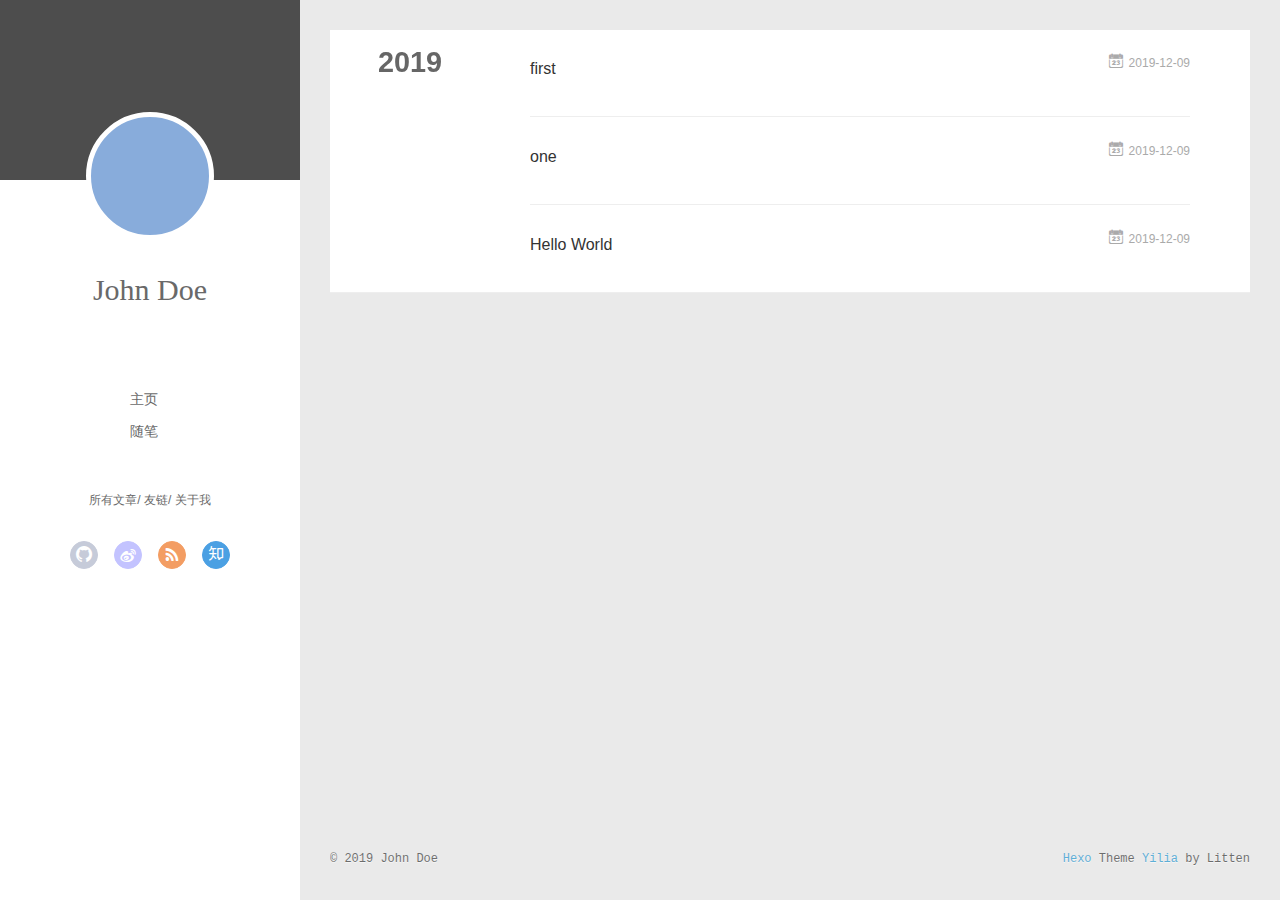
==== commit a1e030fc: "Site updated: 2019-12-09 19:46:34" ====
--- a/archives/index.html
+++ b/archives/index.html
@@ -1,378 +1,496 @@
 <!DOCTYPE html>
-<html lang="en">
+<html>
 <head>
-  <meta charset="UTF-8">
-<meta name="viewport" content="width=device-width, initial-scale=1, maximum-scale=2">
-<meta name="theme-color" content="#222">
-<meta name="generator" content="Hexo 4.1.0">
-  <link rel="apple-touch-icon" sizes="180x180" href="/images/apple-touch-icon-next.png">
-  <link rel="icon" type="image/png" sizes="32x32" href="/images/favicon-32x32-next.png">
-  <link rel="icon" type="image/png" sizes="16x16" href="/images/favicon-16x16-next.png">
-  <link rel="mask-icon" href="/images/logo.svg" color="#222">
-
-<link rel="stylesheet" href="/css/main.css">
-
-
-<link rel="stylesheet" href="/lib/font-awesome/css/font-awesome.min.css">
-
-
-<script id="hexo-configurations">
-  var NexT = window.NexT || {};
-  var CONFIG = {
-    hostname: new URL('http://yoursite.com').hostname,
-    root: '/',
-    scheme: 'Muse',
-    version: '7.6.0',
-    exturl: false,
-    sidebar: {"position":"left","display":"post","padding":18,"offset":12,"onmobile":false},
-    copycode: {"enable":false,"show_result":false,"style":null},
-    back2top: {"enable":true,"sidebar":false,"scrollpercent":false},
-    bookmark: {"enable":false,"color":"#222","save":"auto"},
-    fancybox: false,
-    mediumzoom: false,
-    lazyload: false,
-    pangu: false,
-    comments: {"style":"tabs","active":null,"storage":true,"lazyload":false,"nav":null},
-    algolia: {
-      appID: '',
-      apiKey: '',
-      indexName: '',
-      hits: {"per_page":10},
-      labels: {"input_placeholder":"Search for Posts","hits_empty":"We didn't find any results for the search: ${query}","hits_stats":"${hits} results found in ${time} ms"}
-    },
-    localsearch: {"enable":false,"trigger":"auto","top_n_per_article":1,"unescape":false,"preload":false},
-    path: '',
-    motion: {"enable":true,"async":false,"transition":{"post_block":"fadeIn","post_header":"slideDownIn","post_body":"slideDownIn","coll_header":"slideLeftIn","sidebar":"slideUpIn"}}
-  };
-</script>
-
+  <meta charset="utf-8">
+  
+  <meta name="renderer" content="webkit">
+  <meta http-equiv="X-UA-Compatible" content="IE=edge" >
+  <link rel="dns-prefetch" href="http://yoursite.com">
+  <title>Archives | Hexo</title>
+  <meta name="viewport" content="width=device-width, initial-scale=1, maximum-scale=1">
   <meta property="og:type" content="website">
 <meta property="og:title" content="Hexo">
 <meta property="og:url" content="http:&#x2F;&#x2F;yoursite.com&#x2F;archives&#x2F;index.html">
 <meta property="og:site_name" content="Hexo">
 <meta property="article:author" content="John Doe">
 <meta name="twitter:card" content="summary">
-
-<link rel="canonical" href="http://yoursite.com/archives/">
-
-
-<script id="page-configurations">
-  // https://hexo.io/docs/variables.html
-  CONFIG.page = {
-    sidebar: "",
-    isHome: false,
-    isPost: false
-  };
+  
+    <link rel="alternative" href="/atom.xml" title="Hexo" type="application/atom+xml">
+  
+  
+    <link rel="icon" href="/favicon.png">
+  
+  <link rel="stylesheet" type="text/css" href="/./main.0cf68a.css">
+  <style type="text/css">
+  
+    #container.show {
+      background: linear-gradient(200deg,#a0cfe4,#e8c37e);
+    }
+  </style>
+  
+
+  
+
+<meta name="generator" content="Hexo 4.1.0"></head>
+
+<body>
+  <div id="container" q-class="show:isCtnShow">
+    <canvas id="anm-canvas" class="anm-canvas"></canvas>
+    <div class="left-col" q-class="show:isShow">
+      
+<div class="overlay" style="background: #4d4d4d"></div>
+<div class="intrude-less">
+	<header id="header" class="inner">
+		<a href="/" class="profilepic">
+			<img src="" class="js-avatar">
+		</a>
+		<hgroup>
+		  <h1 class="header-author"><a href="/">John Doe</a></h1>
+		</hgroup>
+		
+
+		<nav class="header-menu">
+			<ul>
+			
+				<li><a href="/">主页</a></li>
+	        
+				<li><a href="/tags/%E9%9A%8F%E7%AC%94/">随笔</a></li>
+	        
+			</ul>
+		</nav>
+		<nav class="header-smart-menu">
+    		
+    			
+    			<a q-on="click: openSlider(e, 'innerArchive')" href="javascript:void(0)">所有文章</a>
+    			
+            
+    			
+    			<a q-on="click: openSlider(e, 'friends')" href="javascript:void(0)">友链</a>
+    			
+            
+    			
+    			<a q-on="click: openSlider(e, 'aboutme')" href="javascript:void(0)">关于我</a>
+    			
+            
+		</nav>
+		<nav class="header-nav">
+			<div class="social">
+				
+					<a class="github" target="_blank" href="#" title="github"><i class="icon-github"></i></a>
+		        
+					<a class="weibo" target="_blank" href="#" title="weibo"><i class="icon-weibo"></i></a>
+		        
+					<a class="rss" target="_blank" href="#" title="rss"><i class="icon-rss"></i></a>
+		        
+					<a class="zhihu" target="_blank" href="#" title="zhihu"><i class="icon-zhihu"></i></a>
+		        
+			</div>
+		</nav>
+	</header>		
+</div>
+
+    </div>
+    <div class="mid-col" q-class="show:isShow,hide:isShow|isFalse">
+      
+<nav id="mobile-nav">
+  	<div class="overlay js-overlay" style="background: #4d4d4d"></div>
+	<div class="btnctn js-mobile-btnctn">
+  		<div class="slider-trigger list" q-on="click: openSlider(e)"><i class="icon icon-sort"></i></div>
+	</div>
+	<div class="intrude-less">
+		<header id="header" class="inner">
+			<div class="profilepic">
+				<img src="" class="js-avatar">
+			</div>
+			<hgroup>
+			  <h1 class="header-author js-header-author">John Doe</h1>
+			</hgroup>
+			
+			
+			
+				
+			
+				
+			
+			
+			
+			<nav class="header-nav">
+				<div class="social">
+					
+						<a class="github" target="_blank" href="#" title="github"><i class="icon-github"></i></a>
+			        
+						<a class="weibo" target="_blank" href="#" title="weibo"><i class="icon-weibo"></i></a>
+			        
+						<a class="rss" target="_blank" href="#" title="rss"><i class="icon-rss"></i></a>
+			        
+						<a class="zhihu" target="_blank" href="#" title="zhihu"><i class="icon-zhihu"></i></a>
+			        
+				</div>
+			</nav>
+
+			<nav class="header-menu js-header-menu">
+				<ul style="width: 50%">
+				
+				
+					<li style="width: 50%"><a href="/">主页</a></li>
+		        
+					<li style="width: 50%"><a href="/tags/%E9%9A%8F%E7%AC%94/">随笔</a></li>
+		        
+				</ul>
+			</nav>
+		</header>				
+	</div>
+	<div class="mobile-mask" style="display:none" q-show="isShow"></div>
+</nav>
+
+      <div id="wrapper" class="body-wrap">
+        <div class="menu-l">
+          <div class="canvas-wrap">
+            <canvas data-colors="#eaeaea" data-sectionHeight="100" data-contentId="js-content" id="myCanvas1" class="anm-canvas"></canvas>
+          </div>
+          <div id="js-content" class="content-ll">
+            
+  
+  
+    
+    
+      
+      
+      <section class="archives-wrap">
+        <div class="archive-year-wrap">
+          <a href="/archives/2019" class="archive-year">2019</a>
+        </div>
+        <div class="archives">
+    
+    <article class="archive-article archive-type-post">
+  <div class="archive-article-inner">
+    <header class="archive-article-header">
+      	<div class="article-meta">
+	      	<a href="/2019/12/09/first/" class="archive-article-date">
+  	<time datetime="2019-12-09T11:09:32.985Z" itemprop="datePublished"><i class="icon-calendar icon"></i>2019-12-09</time>
+</a>
+        </div>
+    	 
+  
+    <h1 itemprop="name">
+      <a class="archive-article-title" href="/2019/12/09/first/">first</a>
+    </h1>
+  
+
+        <div class="article-info info-on-right">
+          
+          
+
+        </div>
+        <div class="clearfix"></div>
+    </header>
+  </div>
+</article>
+  
+    
+    
+    <article class="archive-article archive-type-post">
+  <div class="archive-article-inner">
+    <header class="archive-article-header">
+      	<div class="article-meta">
+	      	<a href="/2019/12/09/one/" class="archive-article-date">
+  	<time datetime="2019-12-09T08:52:14.000Z" itemprop="datePublished"><i class="icon-calendar icon"></i>2019-12-09</time>
+</a>
+        </div>
+    	 
+  
+    <h1 itemprop="name">
+      <a class="archive-article-title" href="/2019/12/09/one/">one</a>
+    </h1>
+  
+
+        <div class="article-info info-on-right">
+          
+          
+
+        </div>
+        <div class="clearfix"></div>
+    </header>
+  </div>
+</article>
+  
+    
+    
+    <article class="archive-article archive-type-post">
+  <div class="archive-article-inner">
+    <header class="archive-article-header">
+      	<div class="article-meta">
+	      	<a href="/2019/12/09/hello-world/" class="archive-article-date">
+  	<time datetime="2019-12-09T08:02:08.088Z" itemprop="datePublished"><i class="icon-calendar icon"></i>2019-12-09</time>
+</a>
+        </div>
+    	 
+  
+    <h1 itemprop="name">
+      <a class="archive-article-title" href="/2019/12/09/hello-world/">Hello World</a>
+    </h1>
+  
+
+        <div class="article-info info-on-right">
+          
+          
+
+        </div>
+        <div class="clearfix"></div>
+    </header>
+  </div>
+</article>
+  
+  
+    </div></section>
+  
+
+    
+
+
+          </div>
+        </div>
+      </div>
+      <footer id="footer">
+  <div class="outer">
+    <div id="footer-info">
+    	<div class="footer-left">
+    		&copy; 2019 John Doe
+    	</div>
+      	<div class="footer-right">
+      		<a href="http://hexo.io/" target="_blank">Hexo</a>  Theme <a href="https://github.com/litten/hexo-theme-yilia" target="_blank">Yilia</a> by Litten
+      	</div>
+    </div>
+  </div>
+</footer>
+    </div>
+    <script>
+	var yiliaConfig = {
+		mathjax: false,
+		isHome: false,
+		isPost: false,
+		isArchive: true,
+		isTag: false,
+		isCategory: false,
+		open_in_new: false,
+		toc_hide_index: true,
+		root: "/",
+		innerArchive: true,
+		showTags: false
+	}
 </script>
 
-  <title>Archive | Hexo</title>
-  
-
-
-
-
-
-
-  <noscript>
-  <style>
-  .use-motion .brand,
-  .use-motion .menu-item,
-  .sidebar-inner,
-  .use-motion .post-block,
-  .use-motion .pagination,
-  .use-motion .comments,
-  .use-motion .post-header,
-  .use-motion .post-body,
-  .use-motion .collection-header { opacity: initial; }
-
-  .use-motion .site-title,
-  .use-motion .site-subtitle {
-    opacity: initial;
-    top: initial;
-  }
-
-  .use-motion .logo-line-before i { left: initial; }
-  .use-motion .logo-line-after i { right: initial; }
-  </style>
-</noscript>
-
-</head>
-
-<body itemscope itemtype="http://schema.org/WebPage">
-  <div class="container use-motion">
-    <div class="headband"></div>
-
-    <header class="header" itemscope itemtype="http://schema.org/WPHeader">
-      <div class="header-inner"><div class="site-brand-container">
-  <div class="site-meta">
-
-    <div>
-      <a href="/" class="brand" rel="start">
-        <span class="logo-line-before"><i></i></span>
-        <span class="site-title">Hexo</span>
-        <span class="logo-line-after"><i></i></span>
-      </a>
+<script>!function(t){function n(e){if(r[e])return r[e].exports;var i=r[e]={exports:{},id:e,loaded:!1};return t[e].call(i.exports,i,i.exports,n),i.loaded=!0,i.exports}var r={};n.m=t,n.c=r,n.p="./",n(0)}([function(t,n,r){r(195),t.exports=r(191)},function(t,n,r){var e=r(3),i=r(52),o=r(27),u=r(28),c=r(53),f="prototype",a=function(t,n,r){var s,l,h,v,p=t&a.F,d=t&a.G,y=t&a.S,g=t&a.P,b=t&a.B,m=d?e:y?e[n]||(e[n]={}):(e[n]||{})[f],x=d?i:i[n]||(i[n]={}),w=x[f]||(x[f]={});d&&(r=n);for(s in r)l=!p&&m&&void 0!==m[s],h=(l?m:r)[s],v=b&&l?c(h,e):g&&"function"==typeof h?c(Function.call,h):h,m&&u(m,s,h,t&a.U),x[s]!=h&&o(x,s,v),g&&w[s]!=h&&(w[s]=h)};e.core=i,a.F=1,a.G=2,a.S=4,a.P=8,a.B=16,a.W=32,a.U=64,a.R=128,t.exports=a},function(t,n,r){var e=r(6);t.exports=function(t){if(!e(t))throw TypeError(t+" is not an object!");return t}},function(t,n){var r=t.exports="undefined"!=typeof window&&window.Math==Math?window:"undefined"!=typeof self&&self.Math==Math?self:Function("return this")();"number"==typeof __g&&(__g=r)},function(t,n){t.exports=function(t){try{return!!t()}catch(t){return!0}}},function(t,n){var r=t.exports="undefined"!=typeof window&&window.Math==Math?window:"undefined"!=typeof self&&self.Math==Math?self:Function("return this")();"number"==typeof __g&&(__g=r)},function(t,n){t.exports=function(t){return"object"==typeof t?null!==t:"function"==typeof t}},function(t,n,r){var e=r(126)("wks"),i=r(76),o=r(3).Symbol,u="function"==typeof o;(t.exports=function(t){return e[t]||(e[t]=u&&o[t]||(u?o:i)("Symbol."+t))}).store=e},function(t,n){var r={}.hasOwnProperty;t.exports=function(t,n){return r.call(t,n)}},function(t,n,r){var e=r(94),i=r(33);t.exports=function(t){return e(i(t))}},function(t,n,r){t.exports=!r(4)(function(){return 7!=Object.defineProperty({},"a",{get:function(){return 7}}).a})},function(t,n,r){var e=r(2),i=r(167),o=r(50),u=Object.defineProperty;n.f=r(10)?Object.defineProperty:function(t,n,r){if(e(t),n=o(n,!0),e(r),i)try{return u(t,n,r)}catch(t){}if("get"in r||"set"in r)throw TypeError("Accessors not supported!");return"value"in r&&(t[n]=r.value),t}},function(t,n,r){t.exports=!r(18)(function(){return 7!=Object.defineProperty({},"a",{get:function(){return 7}}).a})},function(t,n,r){var e=r(14),i=r(22);t.exports=r(12)?function(t,n,r){return e.f(t,n,i(1,r))}:function(t,n,r){return t[n]=r,t}},function(t,n,r){var e=r(20),i=r(58),o=r(42),u=Object.defineProperty;n.f=r(12)?Object.defineProperty:function(t,n,r){if(e(t),n=o(n,!0),e(r),i)try{return u(t,n,r)}catch(t){}if("get"in r||"set"in r)throw TypeError("Accessors not supported!");return"value"in r&&(t[n]=r.value),t}},function(t,n,r){var e=r(40)("wks"),i=r(23),o=r(5).Symbol,u="function"==typeof o;(t.exports=function(t){return e[t]||(e[t]=u&&o[t]||(u?o:i)("Symbol."+t))}).store=e},function(t,n,r){var e=r(67),i=Math.min;t.exports=function(t){return t>0?i(e(t),9007199254740991):0}},function(t,n,r){var e=r(46);t.exports=function(t){return Object(e(t))}},function(t,n){t.exports=function(t){try{return!!t()}catch(t){return!0}}},function(t,n,r){var e=r(63),i=r(34);t.exports=Object.keys||function(t){return e(t,i)}},function(t,n,r){var e=r(21);t.exports=function(t){if(!e(t))throw TypeError(t+" is not an object!");return t}},function(t,n){t.exports=function(t){return"object"==typeof t?null!==t:"function"==typeof t}},function(t,n){t.exports=function(t,n){return{enumerable:!(1&t),configurable:!(2&t),writable:!(4&t),value:n}}},function(t,n){var r=0,e=Math.random();t.exports=function(t){return"Symbol(".concat(void 0===t?"":t,")_",(++r+e).toString(36))}},function(t,n){var r={}.hasOwnProperty;t.exports=function(t,n){return r.call(t,n)}},function(t,n){var r=t.exports={version:"2.4.0"};"number"==typeof __e&&(__e=r)},function(t,n){t.exports=function(t){if("function"!=typeof t)throw TypeError(t+" is not a function!");return t}},function(t,n,r){var e=r(11),i=r(66);t.exports=r(10)?function(t,n,r){return e.f(t,n,i(1,r))}:function(t,n,r){return t[n]=r,t}},function(t,n,r){var e=r(3),i=r(27),o=r(24),u=r(76)("src"),c="toString",f=Function[c],a=(""+f).split(c);r(52).inspectSource=function(t){return f.call(t)},(t.exports=function(t,n,r,c){var f="function"==typeof r;f&&(o(r,"name")||i(r,"name",n)),t[n]!==r&&(f&&(o(r,u)||i(r,u,t[n]?""+t[n]:a.join(String(n)))),t===e?t[n]=r:c?t[n]?t[n]=r:i(t,n,r):(delete t[n],i(t,n,r)))})(Function.prototype,c,function(){return"function"==typeof this&&this[u]||f.call(this)})},function(t,n,r){var e=r(1),i=r(4),o=r(46),u=function(t,n,r,e){var i=String(o(t)),u="<"+n;return""!==r&&(u+=" "+r+'="'+String(e).replace(/"/g,"&quot;")+'"'),u+">"+i+"</"+n+">"};t.exports=function(t,n){var r={};r[t]=n(u),e(e.P+e.F*i(function(){var n=""[t]('"');return n!==n.toLowerCase()||n.split('"').length>3}),"String",r)}},function(t,n,r){var e=r(115),i=r(46);t.exports=function(t){return e(i(t))}},function(t,n,r){var e=r(116),i=r(66),o=r(30),u=r(50),c=r(24),f=r(167),a=Object.getOwnPropertyDescriptor;n.f=r(10)?a:function(t,n){if(t=o(t),n=u(n,!0),f)try{return a(t,n)}catch(t){}if(c(t,n))return i(!e.f.call(t,n),t[n])}},function(t,n,r){var e=r(24),i=r(17),o=r(145)("IE_PROTO"),u=Object.prototype;t.exports=Object.getPrototypeOf||function(t){return t=i(t),e(t,o)?t[o]:"function"==typeof t.constructor&&t instanceof t.constructor?t.constructor.prototype:t instanceof Object?u:null}},function(t,n){t.exports=function(t){if(void 0==t)throw TypeError("Can't call method on  "+t);return t}},function(t,n){t.exports="constructor,hasOwnProperty,isPrototypeOf,propertyIsEnumerable,toLocaleString,toString,valueOf".split(",")},function(t,n){t.exports={}},function(t,n){t.exports=!0},function(t,n){n.f={}.propertyIsEnumerable},function(t,n,r){var e=r(14).f,i=r(8),o=r(15)("toStringTag");t.exports=function(t,n,r){t&&!i(t=r?t:t.prototype,o)&&e(t,o,{configurable:!0,value:n})}},function(t,n,r){var e=r(40)("keys"),i=r(23);t.exports=function(t){return e[t]||(e[t]=i(t))}},function(t,n,r){var e=r(5),i="__core-js_shared__",o=e[i]||(e[i]={});t.exports=function(t){return o[t]||(o[t]={})}},function(t,n){var r=Math.ceil,e=Math.floor;t.exports=function(t){return isNaN(t=+t)?0:(t>0?e:r)(t)}},function(t,n,r){var e=r(21);t.exports=function(t,n){if(!e(t))return t;var r,i;if(n&&"function"==typeof(r=t.toString)&&!e(i=r.call(t)))return i;if("function"==typeof(r=t.valueOf)&&!e(i=r.call(t)))return i;if(!n&&"function"==typeof(r=t.toString)&&!e(i=r.call(t)))return i;throw TypeError("Can't convert object to primitive value")}},function(t,n,r){var e=r(5),i=r(25),o=r(36),u=r(44),c=r(14).f;t.exports=function(t){var n=i.Symbol||(i.Symbol=o?{}:e.Symbol||{});"_"==t.charAt(0)||t in n||c(n,t,{value:u.f(t)})}},function(t,n,r){n.f=r(15)},function(t,n){var r={}.toString;t.exports=function(t){return r.call(t).slice(8,-1)}},function(t,n){t.exports=function(t){if(void 0==t)throw TypeError("Can't call method on  "+t);return t}},function(t,n,r){var e=r(4);t.exports=function(t,n){return!!t&&e(function(){n?t.call(null,function(){},1):t.call(null)})}},function(t,n,r){var e=r(53),i=r(115),o=r(17),u=r(16),c=r(203);t.exports=function(t,n){var r=1==t,f=2==t,a=3==t,s=4==t,l=6==t,h=5==t||l,v=n||c;return function(n,c,p){for(var d,y,g=o(n),b=i(g),m=e(c,p,3),x=u(b.length),w=0,S=r?v(n,x):f?v(n,0):void 0;x>w;w++)if((h||w in b)&&(d=b[w],y=m(d,w,g),t))if(r)S[w]=y;else if(y)switch(t){case 3:return!0;case 5:return d;case 6:return w;case 2:S.push(d)}else if(s)return!1;return l?-1:a||s?s:S}}},function(t,n,r){var e=r(1),i=r(52),o=r(4);t.exports=function(t,n){var r=(i.Object||{})[t]||Object[t],u={};u[t]=n(r),e(e.S+e.F*o(function(){r(1)}),"Object",u)}},function(t,n,r){var e=r(6);t.exports=function(t,n){if(!e(t))return t;var r,i;if(n&&"function"==typeof(r=t.toString)&&!e(i=r.call(t)))return i;if("function"==typeof(r=t.valueOf)&&!e(i=r.call(t)))return i;if(!n&&"function"==typeof(r=t.toString)&&!e(i=r.call(t)))return i;throw TypeError("Can't convert object to primitive value")}},function(t,n,r){var e=r(5),i=r(25),o=r(91),u=r(13),c="prototype",f=function(t,n,r){var a,s,l,h=t&f.F,v=t&f.G,p=t&f.S,d=t&f.P,y=t&f.B,g=t&f.W,b=v?i:i[n]||(i[n]={}),m=b[c],x=v?e:p?e[n]:(e[n]||{})[c];v&&(r=n);for(a in r)(s=!h&&x&&void 0!==x[a])&&a in b||(l=s?x[a]:r[a],b[a]=v&&"function"!=typeof x[a]?r[a]:y&&s?o(l,e):g&&x[a]==l?function(t){var n=function(n,r,e){if(this instanceof t){switch(arguments.length){case 0:return new t;case 1:return new t(n);case 2:return new t(n,r)}return new t(n,r,e)}return t.apply(this,arguments)};return n[c]=t[c],n}(l):d&&"function"==typeof l?o(Function.call,l):l,d&&((b.virtual||(b.virtual={}))[a]=l,t&f.R&&m&&!m[a]&&u(m,a,l)))};f.F=1,f.G=2,f.S=4,f.P=8,f.B=16,f.W=32,f.U=64,f.R=128,t.exports=f},function(t,n){var r=t.exports={version:"2.4.0"};"number"==typeof __e&&(__e=r)},function(t,n,r){var e=r(26);t.exports=function(t,n,r){if(e(t),void 0===n)return t;switch(r){case 1:return function(r){return t.call(n,r)};case 2:return function(r,e){return t.call(n,r,e)};case 3:return function(r,e,i){return t.call(n,r,e,i)}}return function(){return t.apply(n,arguments)}}},function(t,n,r){var e=r(183),i=r(1),o=r(126)("metadata"),u=o.store||(o.store=new(r(186))),c=function(t,n,r){var i=u.get(t);if(!i){if(!r)return;u.set(t,i=new e)}var o=i.get(n);if(!o){if(!r)return;i.set(n,o=new e)}return o},f=function(t,n,r){var e=c(n,r,!1);return void 0!==e&&e.has(t)},a=function(t,n,r){var e=c(n,r,!1);return void 0===e?void 0:e.get(t)},s=function(t,n,r,e){c(r,e,!0).set(t,n)},l=function(t,n){var r=c(t,n,!1),e=[];return r&&r.forEach(function(t,n){e.push(n)}),e},h=function(t){return void 0===t||"symbol"==typeof t?t:String(t)},v=function(t){i(i.S,"Reflect",t)};t.exports={store:u,map:c,has:f,get:a,set:s,keys:l,key:h,exp:v}},function(t,n,r){"use strict";if(r(10)){var e=r(69),i=r(3),o=r(4),u=r(1),c=r(127),f=r(152),a=r(53),s=r(68),l=r(66),h=r(27),v=r(73),p=r(67),d=r(16),y=r(75),g=r(50),b=r(24),m=r(180),x=r(114),w=r(6),S=r(17),_=r(137),O=r(70),E=r(32),P=r(71).f,j=r(154),F=r(76),M=r(7),A=r(48),N=r(117),T=r(146),I=r(155),k=r(80),L=r(123),R=r(74),C=r(130),D=r(160),U=r(11),W=r(31),G=U.f,B=W.f,V=i.RangeError,z=i.TypeError,q=i.Uint8Array,K="ArrayBuffer",J="Shared"+K,Y="BYTES_PER_ELEMENT",H="prototype",$=Array[H],X=f.ArrayBuffer,Q=f.DataView,Z=A(0),tt=A(2),nt=A(3),rt=A(4),et=A(5),it=A(6),ot=N(!0),ut=N(!1),ct=I.values,ft=I.keys,at=I.entries,st=$.lastIndexOf,lt=$.reduce,ht=$.reduceRight,vt=$.join,pt=$.sort,dt=$.slice,yt=$.toString,gt=$.toLocaleString,bt=M("iterator"),mt=M("toStringTag"),xt=F("typed_constructor"),wt=F("def_constructor"),St=c.CONSTR,_t=c.TYPED,Ot=c.VIEW,Et="Wrong length!",Pt=A(1,function(t,n){return Tt(T(t,t[wt]),n)}),jt=o(function(){return 1===new q(new Uint16Array([1]).buffer)[0]}),Ft=!!q&&!!q[H].set&&o(function(){new q(1).set({})}),Mt=function(t,n){if(void 0===t)throw z(Et);var r=+t,e=d(t);if(n&&!m(r,e))throw V(Et);return e},At=function(t,n){var r=p(t);if(r<0||r%n)throw V("Wrong offset!");return r},Nt=function(t){if(w(t)&&_t in t)return t;throw z(t+" is not a typed array!")},Tt=function(t,n){if(!(w(t)&&xt in t))throw z("It is not a typed array constructor!");return new t(n)},It=function(t,n){return kt(T(t,t[wt]),n)},kt=function(t,n){for(var r=0,e=n.length,i=Tt(t,e);e>r;)i[r]=n[r++];return i},Lt=function(t,n,r){G(t,n,{get:function(){return this._d[r]}})},Rt=function(t){var n,r,e,i,o,u,c=S(t),f=arguments.length,s=f>1?arguments[1]:void 0,l=void 0!==s,h=j(c);if(void 0!=h&&!_(h)){for(u=h.call(c),e=[],n=0;!(o=u.next()).done;n++)e.push(o.value);c=e}for(l&&f>2&&(s=a(s,arguments[2],2)),n=0,r=d(c.length),i=Tt(this,r);r>n;n++)i[n]=l?s(c[n],n):c[n];return i},Ct=function(){for(var t=0,n=arguments.length,r=Tt(this,n);n>t;)r[t]=arguments[t++];return r},Dt=!!q&&o(function(){gt.call(new q(1))}),Ut=function(){return gt.apply(Dt?dt.call(Nt(this)):Nt(this),arguments)},Wt={copyWithin:function(t,n){return D.call(Nt(this),t,n,arguments.length>2?arguments[2]:void 0)},every:function(t){return rt(Nt(this),t,arguments.length>1?arguments[1]:void 0)},fill:function(t){return C.apply(Nt(this),arguments)},filter:function(t){return It(this,tt(Nt(this),t,arguments.length>1?arguments[1]:void 0))},find:function(t){return et(Nt(this),t,arguments.length>1?arguments[1]:void 0)},findIndex:function(t){return it(Nt(this),t,arguments.length>1?arguments[1]:void 0)},forEach:function(t){Z(Nt(this),t,arguments.length>1?arguments[1]:void 0)},indexOf:function(t){return ut(Nt(this),t,arguments.length>1?arguments[1]:void 0)},includes:function(t){return ot(Nt(this),t,arguments.length>1?arguments[1]:void 0)},join:function(t){return vt.apply(Nt(this),arguments)},lastIndexOf:function(t){return st.apply(Nt(this),arguments)},map:function(t){return Pt(Nt(this),t,arguments.length>1?arguments[1]:void 0)},reduce:function(t){return lt.apply(Nt(this),arguments)},reduceRight:function(t){return ht.apply(Nt(this),arguments)},reverse:function(){for(var t,n=this,r=Nt(n).length,e=Math.floor(r/2),i=0;i<e;)t=n[i],n[i++]=n[--r],n[r]=t;return n},some:function(t){return nt(Nt(this),t,arguments.length>1?arguments[1]:void 0)},sort:function(t){return pt.call(Nt(this),t)},subarray:function(t,n){var r=Nt(this),e=r.length,i=y(t,e);return new(T(r,r[wt]))(r.buffer,r.byteOffset+i*r.BYTES_PER_ELEMENT,d((void 0===n?e:y(n,e))-i))}},Gt=function(t,n){return It(this,dt.call(Nt(this),t,n))},Bt=function(t){Nt(this);var n=At(arguments[1],1),r=this.length,e=S(t),i=d(e.length),o=0;if(i+n>r)throw V(Et);for(;o<i;)this[n+o]=e[o++]},Vt={entries:function(){return at.call(Nt(this))},keys:function(){return ft.call(Nt(this))},values:function(){return ct.call(Nt(this))}},zt=function(t,n){return w(t)&&t[_t]&&"symbol"!=typeof n&&n in t&&String(+n)==String(n)},qt=function(t,n){return zt(t,n=g(n,!0))?l(2,t[n]):B(t,n)},Kt=function(t,n,r){return!(zt(t,n=g(n,!0))&&w(r)&&b(r,"value"))||b(r,"get")||b(r,"set")||r.configurable||b(r,"writable")&&!r.writable||b(r,"enumerable")&&!r.enumerable?G(t,n,r):(t[n]=r.value,t)};St||(W.f=qt,U.f=Kt),u(u.S+u.F*!St,"Object",{getOwnPropertyDescriptor:qt,defineProperty:Kt}),o(function(){yt.call({})})&&(yt=gt=function(){return vt.call(this)});var Jt=v({},Wt);v(Jt,Vt),h(Jt,bt,Vt.values),v(Jt,{slice:Gt,set:Bt,constructor:function(){},toString:yt,toLocaleString:Ut}),Lt(Jt,"buffer","b"),Lt(Jt,"byteOffset","o"),Lt(Jt,"byteLength","l"),Lt(Jt,"length","e"),G(Jt,mt,{get:function(){return this[_t]}}),t.exports=function(t,n,r,f){f=!!f;var a=t+(f?"Clamped":"")+"Array",l="Uint8Array"!=a,v="get"+t,p="set"+t,y=i[a],g=y||{},b=y&&E(y),m=!y||!c.ABV,S={},_=y&&y[H],j=function(t,r){var e=t._d;return e.v[v](r*n+e.o,jt)},F=function(t,r,e){var i=t._d;f&&(e=(e=Math.round(e))<0?0:e>255?255:255&e),i.v[p](r*n+i.o,e,jt)},M=function(t,n){G(t,n,{get:function(){return j(this,n)},set:function(t){return F(this,n,t)},enumerable:!0})};m?(y=r(function(t,r,e,i){s(t,y,a,"_d");var o,u,c,f,l=0,v=0;if(w(r)){if(!(r instanceof X||(f=x(r))==K||f==J))return _t in r?kt(y,r):Rt.call(y,r);o=r,v=At(e,n);var p=r.byteLength;if(void 0===i){if(p%n)throw V(Et);if((u=p-v)<0)throw V(Et)}else if((u=d(i)*n)+v>p)throw V(Et);c=u/n}else c=Mt(r,!0),u=c*n,o=new X(u);for(h(t,"_d",{b:o,o:v,l:u,e:c,v:new Q(o)});l<c;)M(t,l++)}),_=y[H]=O(Jt),h(_,"constructor",y)):L(function(t){new y(null),new y(t)},!0)||(y=r(function(t,r,e,i){s(t,y,a);var o;return w(r)?r instanceof X||(o=x(r))==K||o==J?void 0!==i?new g(r,At(e,n),i):void 0!==e?new g(r,At(e,n)):new g(r):_t in r?kt(y,r):Rt.call(y,r):new g(Mt(r,l))}),Z(b!==Function.prototype?P(g).concat(P(b)):P(g),function(t){t in y||h(y,t,g[t])}),y[H]=_,e||(_.constructor=y));var A=_[bt],N=!!A&&("values"==A.name||void 0==A.name),T=Vt.values;h(y,xt,!0),h(_,_t,a),h(_,Ot,!0),h(_,wt,y),(f?new y(1)[mt]==a:mt in _)||G(_,mt,{get:function(){return a}}),S[a]=y,u(u.G+u.W+u.F*(y!=g),S),u(u.S,a,{BYTES_PER_ELEMENT:n,from:Rt,of:Ct}),Y in _||h(_,Y,n),u(u.P,a,Wt),R(a),u(u.P+u.F*Ft,a,{set:Bt}),u(u.P+u.F*!N,a,Vt),u(u.P+u.F*(_.toString!=yt),a,{toString:yt}),u(u.P+u.F*o(function(){new y(1).slice()}),a,{slice:Gt}),u(u.P+u.F*(o(function(){return[1,2].toLocaleString()!=new y([1,2]).toLocaleString()})||!o(function(){_.toLocaleString.call([1,2])})),a,{toLocaleString:Ut}),k[a]=N?A:T,e||N||h(_,bt,T)}}else t.exports=function(){}},function(t,n){var r={}.toString;t.exports=function(t){return r.call(t).slice(8,-1)}},function(t,n,r){var e=r(21),i=r(5).document,o=e(i)&&e(i.createElement);t.exports=function(t){return o?i.createElement(t):{}}},function(t,n,r){t.exports=!r(12)&&!r(18)(function(){return 7!=Object.defineProperty(r(57)("div"),"a",{get:function(){return 7}}).a})},function(t,n,r){"use strict";var e=r(36),i=r(51),o=r(64),u=r(13),c=r(8),f=r(35),a=r(96),s=r(38),l=r(103),h=r(15)("iterator"),v=!([].keys&&"next"in[].keys()),p="keys",d="values",y=function(){return this};t.exports=function(t,n,r,g,b,m,x){a(r,n,g);var w,S,_,O=function(t){if(!v&&t in F)return F[t];switch(t){case p:case d:return function(){return new r(this,t)}}return function(){return new r(this,t)}},E=n+" Iterator",P=b==d,j=!1,F=t.prototype,M=F[h]||F["@@iterator"]||b&&F[b],A=M||O(b),N=b?P?O("entries"):A:void 0,T="Array"==n?F.entries||M:M;if(T&&(_=l(T.call(new t)))!==Object.prototype&&(s(_,E,!0),e||c(_,h)||u(_,h,y)),P&&M&&M.name!==d&&(j=!0,A=function(){return M.call(this)}),e&&!x||!v&&!j&&F[h]||u(F,h,A),f[n]=A,f[E]=y,b)if(w={values:P?A:O(d),keys:m?A:O(p),entries:N},x)for(S in w)S in F||o(F,S,w[S]);else i(i.P+i.F*(v||j),n,w);return w}},function(t,n,r){var e=r(20),i=r(100),o=r(34),u=r(39)("IE_PROTO"),c=function(){},f="prototype",a=function(){var t,n=r(57)("iframe"),e=o.length;for(n.style.display="none",r(93).appendChild(n),n.src="javascript:",t=n.contentWindow.document,t.open(),t.write("<script>document.F=Object<\/script>"),t.close(),a=t.F;e--;)delete a[f][o[e]];return a()};t.exports=Object.create||function(t,n){var r;return null!==t?(c[f]=e(t),r=new c,c[f]=null,r[u]=t):r=a(),void 0===n?r:i(r,n)}},function(t,n,r){var e=r(63),i=r(34).concat("length","prototype");n.f=Object.getOwnPropertyNames||function(t){return e(t,i)}},function(t,n){n.f=Object.getOwnPropertySymbols},function(t,n,r){var e=r(8),i=r(9),o=r(90)(!1),u=r(39)("IE_PROTO");t.exports=function(t,n){var r,c=i(t),f=0,a=[];for(r in c)r!=u&&e(c,r)&&a.push(r);for(;n.length>f;)e(c,r=n[f++])&&(~o(a,r)||a.push(r));return a}},function(t,n,r){t.exports=r(13)},function(t,n,r){var e=r(76)("meta"),i=r(6),o=r(24),u=r(11).f,c=0,f=Object.isExtensible||function(){return!0},a=!r(4)(function(){return f(Object.preventExtensions({}))}),s=function(t){u(t,e,{value:{i:"O"+ ++c,w:{}}})},l=function(t,n){if(!i(t))return"symbol"==typeof t?t:("string"==typeof t?"S":"P")+t;if(!o(t,e)){if(!f(t))return"F";if(!n)return"E";s(t)}return t[e].i},h=function(t,n){if(!o(t,e)){if(!f(t))return!0;if(!n)return!1;s(t)}return t[e].w},v=function(t){return a&&p.NEED&&f(t)&&!o(t,e)&&s(t),t},p=t.exports={KEY:e,NEED:!1,fastKey:l,getWeak:h,onFreeze:v}},function(t,n){t.exports=function(t,n){return{enumerable:!(1&t),configurable:!(2&t),writable:!(4&t),value:n}}},function(t,n){var r=Math.ceil,e=Math.floor;t.exports=function(t){return isNaN(t=+t)?0:(t>0?e:r)(t)}},function(t,n){t.exports=function(t,n,r,e){if(!(t instanceof n)||void 0!==e&&e in t)throw TypeError(r+": incorrect invocation!");return t}},function(t,n){t.exports=!1},function(t,n,r){var e=r(2),i=r(173),o=r(133),u=r(145)("IE_PROTO"),c=function(){},f="prototype",a=function(){var t,n=r(132)("iframe"),e=o.length;for(n.style.display="none",r(135).appendChild(n),n.src="javascript:",t=n.contentWindow.document,t.open(),t.write("<script>document.F=Object<\/script>"),t.close(),a=t.F;e--;)delete a[f][o[e]];return a()};t.exports=Object.create||function(t,n){var r;return null!==t?(c[f]=e(t),r=new c,c[f]=null,r[u]=t):r=a(),void 0===n?r:i(r,n)}},function(t,n,r){var e=r(175),i=r(133).concat("length","prototype");n.f=Object.getOwnPropertyNames||function(t){return e(t,i)}},function(t,n,r){var e=r(175),i=r(133);t.exports=Object.keys||function(t){return e(t,i)}},function(t,n,r){var e=r(28);t.exports=function(t,n,r){for(var i in n)e(t,i,n[i],r);return t}},function(t,n,r){"use strict";var e=r(3),i=r(11),o=r(10),u=r(7)("species");t.exports=function(t){var n=e[t];o&&n&&!n[u]&&i.f(n,u,{configurable:!0,get:function(){return this}})}},function(t,n,r){var e=r(67),i=Math.max,o=Math.min;t.exports=function(t,n){return t=e(t),t<0?i(t+n,0):o(t,n)}},function(t,n){var r=0,e=Math.random();t.exports=function(t){return"Symbol(".concat(void 0===t?"":t,")_",(++r+e).toString(36))}},function(t,n,r){var e=r(33);t.exports=function(t){return Object(e(t))}},function(t,n,r){var e=r(7)("unscopables"),i=Array.prototype;void 0==i[e]&&r(27)(i,e,{}),t.exports=function(t){i[e][t]=!0}},function(t,n,r){var e=r(53),i=r(169),o=r(137),u=r(2),c=r(16),f=r(154),a={},s={},n=t.exports=function(t,n,r,l,h){var v,p,d,y,g=h?function(){return t}:f(t),b=e(r,l,n?2:1),m=0;if("function"!=typeof g)throw TypeError(t+" is not iterable!");if(o(g)){for(v=c(t.length);v>m;m++)if((y=n?b(u(p=t[m])[0],p[1]):b(t[m]))===a||y===s)return y}else for(d=g.call(t);!(p=d.next()).done;)if((y=i(d,b,p.value,n))===a||y===s)return y};n.BREAK=a,n.RETURN=s},function(t,n){t.exports={}},function(t,n,r){var e=r(11).f,i=r(24),o=r(7)("toStringTag");t.exports=function(t,n,r){t&&!i(t=r?t:t.prototype,o)&&e(t,o,{configurable:!0,value:n})}},function(t,n,r){var e=r(1),i=r(46),o=r(4),u=r(150),c="["+u+"]",f="​+",a=RegExp("^"+c+c+"*"),s=RegExp(c+c+"*$"),l=function(t,n,r){var i={},c=o(function(){return!!u[t]()||f[t]()!=f}),a=i[t]=c?n(h):u[t];r&&(i[r]=a),e(e.P+e.F*c,"String",i)},h=l.trim=function(t,n){return t=String(i(t)),1&n&&(t=t.replace(a,"")),2&n&&(t=t.replace(s,"")),t};t.exports=l},function(t,n,r){t.exports={default:r(86),__esModule:!0}},function(t,n,r){t.exports={default:r(87),__esModule:!0}},function(t,n,r){"use strict";function e(t){return t&&t.__esModule?t:{default:t}}n.__esModule=!0;var i=r(84),o=e(i),u=r(83),c=e(u),f="function"==typeof c.default&&"symbol"==typeof o.default?function(t){return typeof t}:function(t){return t&&"function"==typeof c.default&&t.constructor===c.default&&t!==c.default.prototype?"symbol":typeof t};n.default="function"==typeof c.default&&"symbol"===f(o.default)?function(t){return void 0===t?"undefined":f(t)}:function(t){return t&&"function"==typeof c.default&&t.constructor===c.default&&t!==c.default.prototype?"symbol":void 0===t?"undefined":f(t)}},function(t,n,r){r(110),r(108),r(111),r(112),t.exports=r(25).Symbol},function(t,n,r){r(109),r(113),t.exports=r(44).f("iterator")},function(t,n){t.exports=function(t){if("function"!=typeof t)throw TypeError(t+" is not a function!");return t}},function(t,n){t.exports=function(){}},function(t,n,r){var e=r(9),i=r(106),o=r(105);t.exports=function(t){return function(n,r,u){var c,f=e(n),a=i(f.length),s=o(u,a);if(t&&r!=r){for(;a>s;)if((c=f[s++])!=c)return!0}else for(;a>s;s++)if((t||s in f)&&f[s]===r)return t||s||0;return!t&&-1}}},function(t,n,r){var e=r(88);t.exports=function(t,n,r){if(e(t),void 0===n)return t;switch(r){case 1:return function(r){return t.call(n,r)};case 2:return function(r,e){return t.call(n,r,e)};case 3:return function(r,e,i){return t.call(n,r,e,i)}}return function(){return t.apply(n,arguments)}}},function(t,n,r){var e=r(19),i=r(62),o=r(37);t.exports=function(t){var n=e(t),r=i.f;if(r)for(var u,c=r(t),f=o.f,a=0;c.length>a;)f.call(t,u=c[a++])&&n.push(u);return n}},function(t,n,r){t.exports=r(5).document&&document.documentElement},function(t,n,r){var e=r(56);t.exports=Object("z").propertyIsEnumerable(0)?Object:function(t){return"String"==e(t)?t.split(""):Object(t)}},function(t,n,r){var e=r(56);t.exports=Array.isArray||function(t){return"Array"==e(t)}},function(t,n,r){"use strict";var e=r(60),i=r(22),o=r(38),u={};r(13)(u,r(15)("iterator"),function(){return this}),t.exports=function(t,n,r){t.prototype=e(u,{next:i(1,r)}),o(t,n+" Iterator")}},function(t,n){t.exports=function(t,n){return{value:n,done:!!t}}},function(t,n,r){var e=r(19),i=r(9);t.exports=function(t,n){for(var r,o=i(t),u=e(o),c=u.length,f=0;c>f;)if(o[r=u[f++]]===n)return r}},function(t,n,r){var e=r(23)("meta"),i=r(21),o=r(8),u=r(14).f,c=0,f=Object.isExtensible||function(){return!0},a=!r(18)(function(){return f(Object.preventExtensions({}))}),s=function(t){u(t,e,{value:{i:"O"+ ++c,w:{}}})},l=function(t,n){if(!i(t))return"symbol"==typeof t?t:("string"==typeof t?"S":"P")+t;if(!o(t,e)){if(!f(t))return"F";if(!n)return"E";s(t)}return t[e].i},h=function(t,n){if(!o(t,e)){if(!f(t))return!0;if(!n)return!1;s(t)}return t[e].w},v=function(t){return a&&p.NEED&&f(t)&&!o(t,e)&&s(t),t},p=t.exports={KEY:e,NEED:!1,fastKey:l,getWeak:h,onFreeze:v}},function(t,n,r){var e=r(14),i=r(20),o=r(19);t.exports=r(12)?Object.defineProperties:function(t,n){i(t);for(var r,u=o(n),c=u.length,f=0;c>f;)e.f(t,r=u[f++],n[r]);return t}},function(t,n,r){var e=r(37),i=r(22),o=r(9),u=r(42),c=r(8),f=r(58),a=Object.getOwnPropertyDescriptor;n.f=r(12)?a:function(t,n){if(t=o(t),n=u(n,!0),f)try{return a(t,n)}catch(t){}if(c(t,n))return i(!e.f.call(t,n),t[n])}},function(t,n,r){var e=r(9),i=r(61).f,o={}.toString,u="object"==typeof window&&window&&Object.getOwnPropertyNames?Object.getOwnPropertyNames(window):[],c=function(t){try{return i(t)}catch(t){return u.slice()}};t.exports.f=function(t){return u&&"[object Window]"==o.call(t)?c(t):i(e(t))}},function(t,n,r){var e=r(8),i=r(77),o=r(39)("IE_PROTO"),u=Object.prototype;t.exports=Object.getPrototypeOf||function(t){return t=i(t),e(t,o)?t[o]:"function"==typeof t.constructor&&t instanceof t.constructor?t.constructor.prototype:t instanceof Object?u:null}},function(t,n,r){var e=r(41),i=r(33);t.exports=function(t){return function(n,r){var o,u,c=String(i(n)),f=e(r),a=c.length;return f<0||f>=a?t?"":void 0:(o=c.charCodeAt(f),o<55296||o>56319||f+1===a||(u=c.charCodeAt(f+1))<56320||u>57343?t?c.charAt(f):o:t?c.slice(f,f+2):u-56320+(o-55296<<10)+65536)}}},function(t,n,r){var e=r(41),i=Math.max,o=Math.min;t.exports=function(t,n){return t=e(t),t<0?i(t+n,0):o(t,n)}},function(t,n,r){var e=r(41),i=Math.min;t.exports=function(t){return t>0?i(e(t),9007199254740991):0}},function(t,n,r){"use strict";var e=r(89),i=r(97),o=r(35),u=r(9);t.exports=r(59)(Array,"Array",function(t,n){this._t=u(t),this._i=0,this._k=n},function(){var t=this._t,n=this._k,r=this._i++;return!t||r>=t.length?(this._t=void 0,i(1)):"keys"==n?i(0,r):"values"==n?i(0,t[r]):i(0,[r,t[r]])},"values"),o.Arguments=o.Array,e("keys"),e("values"),e("entries")},function(t,n){},function(t,n,r){"use strict";var e=r(104)(!0);r(59)(String,"String",function(t){this._t=String(t),this._i=0},function(){var t,n=this._t,r=this._i;return r>=n.length?{value:void 0,done:!0}:(t=e(n,r),this._i+=t.length,{value:t,done:!1})})},function(t,n,r){"use strict";var e=r(5),i=r(8),o=r(12),u=r(51),c=r(64),f=r(99).KEY,a=r(18),s=r(40),l=r(38),h=r(23),v=r(15),p=r(44),d=r(43),y=r(98),g=r(92),b=r(95),m=r(20),x=r(9),w=r(42),S=r(22),_=r(60),O=r(102),E=r(101),P=r(14),j=r(19),F=E.f,M=P.f,A=O.f,N=e.Symbol,T=e.JSON,I=T&&T.stringify,k="prototype",L=v("_hidden"),R=v("toPrimitive"),C={}.propertyIsEnumerable,D=s("symbol-registry"),U=s("symbols"),W=s("op-symbols"),G=Object[k],B="function"==typeof N,V=e.QObject,z=!V||!V[k]||!V[k].findChild,q=o&&a(function(){return 7!=_(M({},"a",{get:function(){return M(this,"a",{value:7}).a}})).a})?function(t,n,r){var e=F(G,n);e&&delete G[n],M(t,n,r),e&&t!==G&&M(G,n,e)}:M,K=function(t){var n=U[t]=_(N[k]);return n._k=t,n},J=B&&"symbol"==typeof N.iterator?function(t){return"symbol"==typeof t}:function(t){return t instanceof N},Y=function(t,n,r){return t===G&&Y(W,n,r),m(t),n=w(n,!0),m(r),i(U,n)?(r.enumerable?(i(t,L)&&t[L][n]&&(t[L][n]=!1),r=_(r,{enumerable:S(0,!1)})):(i(t,L)||M(t,L,S(1,{})),t[L][n]=!0),q(t,n,r)):M(t,n,r)},H=function(t,n){m(t);for(var r,e=g(n=x(n)),i=0,o=e.length;o>i;)Y(t,r=e[i++],n[r]);return t},$=function(t,n){return void 0===n?_(t):H(_(t),n)},X=function(t){var n=C.call(this,t=w(t,!0));return!(this===G&&i(U,t)&&!i(W,t))&&(!(n||!i(this,t)||!i(U,t)||i(this,L)&&this[L][t])||n)},Q=function(t,n){if(t=x(t),n=w(n,!0),t!==G||!i(U,n)||i(W,n)){var r=F(t,n);return!r||!i(U,n)||i(t,L)&&t[L][n]||(r.enumerable=!0),r}},Z=function(t){for(var n,r=A(x(t)),e=[],o=0;r.length>o;)i(U,n=r[o++])||n==L||n==f||e.push(n);return e},tt=function(t){for(var n,r=t===G,e=A(r?W:x(t)),o=[],u=0;e.length>u;)!i(U,n=e[u++])||r&&!i(G,n)||o.push(U[n]);return o};B||(N=function(){if(this instanceof N)throw TypeError("Symbol is not a constructor!");var t=h(arguments.length>0?arguments[0]:void 0),n=function(r){this===G&&n.call(W,r),i(this,L)&&i(this[L],t)&&(this[L][t]=!1),q(this,t,S(1,r))};return o&&z&&q(G,t,{configurable:!0,set:n}),K(t)},c(N[k],"toString",function(){return this._k}),E.f=Q,P.f=Y,r(61).f=O.f=Z,r(37).f=X,r(62).f=tt,o&&!r(36)&&c(G,"propertyIsEnumerable",X,!0),p.f=function(t){return K(v(t))}),u(u.G+u.W+u.F*!B,{Symbol:N});for(var nt="hasInstance,isConcatSpreadable,iterator,match,replace,search,species,split,toPrimitive,toStringTag,unscopables".split(","),rt=0;nt.length>rt;)v(nt[rt++]);for(var nt=j(v.store),rt=0;nt.length>rt;)d(nt[rt++]);u(u.S+u.F*!B,"Symbol",{for:function(t){return i(D,t+="")?D[t]:D[t]=N(t)},keyFor:function(t){if(J(t))return y(D,t);throw TypeError(t+" is not a symbol!")},useSetter:function(){z=!0},useSimple:function(){z=!1}}),u(u.S+u.F*!B,"Object",{create:$,defineProperty:Y,defineProperties:H,getOwnPropertyDescriptor:Q,getOwnPropertyNames:Z,getOwnPropertySymbols:tt}),T&&u(u.S+u.F*(!B||a(function(){var t=N();return"[null]"!=I([t])||"{}"!=I({a:t})||"{}"!=I(Object(t))})),"JSON",{stringify:function(t){if(void 0!==t&&!J(t)){for(var n,r,e=[t],i=1;arguments.length>i;)e.push(arguments[i++]);return n=e[1],"function"==typeof n&&(r=n),!r&&b(n)||(n=function(t,n){if(r&&(n=r.call(this,t,n)),!J(n))return n}),e[1]=n,I.apply(T,e)}}}),N[k][R]||r(13)(N[k],R,N[k].valueOf),l(N,"Symbol"),l(Math,"Math",!0),l(e.JSON,"JSON",!0)},function(t,n,r){r(43)("asyncIterator")},function(t,n,r){r(43)("observable")},function(t,n,r){r(107);for(var e=r(5),i=r(13),o=r(35),u=r(15)("toStringTag"),c=["NodeList","DOMTokenList","MediaList","StyleSheetList","CSSRuleList"],f=0;f<5;f++){var a=c[f],s=e[a],l=s&&s.prototype;l&&!l[u]&&i(l,u,a),o[a]=o.Array}},function(t,n,r){var e=r(45),i=r(7)("toStringTag"),o="Arguments"==e(function(){return arguments}()),u=function(t,n){try{return t[n]}catch(t){}};t.exports=function(t){var n,r,c;return void 0===t?"Undefined":null===t?"Null":"string"==typeof(r=u(n=Object(t),i))?r:o?e(n):"Object"==(c=e(n))&&"function"==typeof n.callee?"Arguments":c}},function(t,n,r){var e=r(45);t.exports=Object("z").propertyIsEnumerable(0)?Object:function(t){return"String"==e(t)?t.split(""):Object(t)}},function(t,n){n.f={}.propertyIsEnumerable},function(t,n,r){var e=r(30),i=r(16),o=r(75);t.exports=function(t){return function(n,r,u){var c,f=e(n),a=i(f.length),s=o(u,a);if(t&&r!=r){for(;a>s;)if((c=f[s++])!=c)return!0}else for(;a>s;s++)if((t||s in f)&&f[s]===r)return t||s||0;return!t&&-1}}},function(t,n,r){"use strict";var e=r(3),i=r(1),o=r(28),u=r(73),c=r(65),f=r(79),a=r(68),s=r(6),l=r(4),h=r(123),v=r(81),p=r(136);t.exports=function(t,n,r,d,y,g){var b=e[t],m=b,x=y?"set":"add",w=m&&m.prototype,S={},_=function(t){var n=w[t];o(w,t,"delete"==t?function(t){return!(g&&!s(t))&&n.call(this,0===t?0:t)}:"has"==t?function(t){return!(g&&!s(t))&&n.call(this,0===t?0:t)}:"get"==t?function(t){return g&&!s(t)?void 0:n.call(this,0===t?0:t)}:"add"==t?function(t){return n.call(this,0===t?0:t),this}:function(t,r){return n.call(this,0===t?0:t,r),this})};if("function"==typeof m&&(g||w.forEach&&!l(function(){(new m).entries().next()}))){var O=new m,E=O[x](g?{}:-0,1)!=O,P=l(function(){O.has(1)}),j=h(function(t){new m(t)}),F=!g&&l(function(){for(var t=new m,n=5;n--;)t[x](n,n);return!t.has(-0)});j||(m=n(function(n,r){a(n,m,t);var e=p(new b,n,m);return void 0!=r&&f(r,y,e[x],e),e}),m.prototype=w,w.constructor=m),(P||F)&&(_("delete"),_("has"),y&&_("get")),(F||E)&&_(x),g&&w.clear&&delete w.clear}else m=d.getConstructor(n,t,y,x),u(m.prototype,r),c.NEED=!0;return v(m,t),S[t]=m,i(i.G+i.W+i.F*(m!=b),S),g||d.setStrong(m,t,y),m}},function(t,n,r){"use strict";var e=r(27),i=r(28),o=r(4),u=r(46),c=r(7);t.exports=function(t,n,r){var f=c(t),a=r(u,f,""[t]),s=a[0],l=a[1];o(function(){var n={};return n[f]=function(){return 7},7!=""[t](n)})&&(i(String.prototype,t,s),e(RegExp.prototype,f,2==n?function(t,n){return l.call(t,this,n)}:function(t){return l.call(t,this)}))}
+},function(t,n,r){"use strict";var e=r(2);t.exports=function(){var t=e(this),n="";return t.global&&(n+="g"),t.ignoreCase&&(n+="i"),t.multiline&&(n+="m"),t.unicode&&(n+="u"),t.sticky&&(n+="y"),n}},function(t,n){t.exports=function(t,n,r){var e=void 0===r;switch(n.length){case 0:return e?t():t.call(r);case 1:return e?t(n[0]):t.call(r,n[0]);case 2:return e?t(n[0],n[1]):t.call(r,n[0],n[1]);case 3:return e?t(n[0],n[1],n[2]):t.call(r,n[0],n[1],n[2]);case 4:return e?t(n[0],n[1],n[2],n[3]):t.call(r,n[0],n[1],n[2],n[3])}return t.apply(r,n)}},function(t,n,r){var e=r(6),i=r(45),o=r(7)("match");t.exports=function(t){var n;return e(t)&&(void 0!==(n=t[o])?!!n:"RegExp"==i(t))}},function(t,n,r){var e=r(7)("iterator"),i=!1;try{var o=[7][e]();o.return=function(){i=!0},Array.from(o,function(){throw 2})}catch(t){}t.exports=function(t,n){if(!n&&!i)return!1;var r=!1;try{var o=[7],u=o[e]();u.next=function(){return{done:r=!0}},o[e]=function(){return u},t(o)}catch(t){}return r}},function(t,n,r){t.exports=r(69)||!r(4)(function(){var t=Math.random();__defineSetter__.call(null,t,function(){}),delete r(3)[t]})},function(t,n){n.f=Object.getOwnPropertySymbols},function(t,n,r){var e=r(3),i="__core-js_shared__",o=e[i]||(e[i]={});t.exports=function(t){return o[t]||(o[t]={})}},function(t,n,r){for(var e,i=r(3),o=r(27),u=r(76),c=u("typed_array"),f=u("view"),a=!(!i.ArrayBuffer||!i.DataView),s=a,l=0,h="Int8Array,Uint8Array,Uint8ClampedArray,Int16Array,Uint16Array,Int32Array,Uint32Array,Float32Array,Float64Array".split(",");l<9;)(e=i[h[l++]])?(o(e.prototype,c,!0),o(e.prototype,f,!0)):s=!1;t.exports={ABV:a,CONSTR:s,TYPED:c,VIEW:f}},function(t,n){"use strict";var r={versions:function(){var t=window.navigator.userAgent;return{trident:t.indexOf("Trident")>-1,presto:t.indexOf("Presto")>-1,webKit:t.indexOf("AppleWebKit")>-1,gecko:t.indexOf("Gecko")>-1&&-1==t.indexOf("KHTML"),mobile:!!t.match(/AppleWebKit.*Mobile.*/),ios:!!t.match(/\(i[^;]+;( U;)? CPU.+Mac OS X/),android:t.indexOf("Android")>-1||t.indexOf("Linux")>-1,iPhone:t.indexOf("iPhone")>-1||t.indexOf("Mac")>-1,iPad:t.indexOf("iPad")>-1,webApp:-1==t.indexOf("Safari"),weixin:-1==t.indexOf("MicroMessenger")}}()};t.exports=r},function(t,n,r){"use strict";var e=r(85),i=function(t){return t&&t.__esModule?t:{default:t}}(e),o=function(){function t(t,n,e){return n||e?String.fromCharCode(n||e):r[t]||t}function n(t){return e[t]}var r={"&quot;":'"',"&lt;":"<","&gt;":">","&amp;":"&","&nbsp;":" "},e={};for(var u in r)e[r[u]]=u;return r["&apos;"]="'",e["'"]="&#39;",{encode:function(t){return t?(""+t).replace(/['<> "&]/g,n).replace(/\r?\n/g,"<br/>").replace(/\s/g,"&nbsp;"):""},decode:function(n){return n?(""+n).replace(/<br\s*\/?>/gi,"\n").replace(/&quot;|&lt;|&gt;|&amp;|&nbsp;|&apos;|&#(\d+);|&#(\d+)/g,t).replace(/\u00a0/g," "):""},encodeBase16:function(t){if(!t)return t;t+="";for(var n=[],r=0,e=t.length;e>r;r++)n.push(t.charCodeAt(r).toString(16).toUpperCase());return n.join("")},encodeBase16forJSON:function(t){if(!t)return t;t=t.replace(/[\u4E00-\u9FBF]/gi,function(t){return escape(t).replace("%u","\\u")});for(var n=[],r=0,e=t.length;e>r;r++)n.push(t.charCodeAt(r).toString(16).toUpperCase());return n.join("")},decodeBase16:function(t){if(!t)return t;t+="";for(var n=[],r=0,e=t.length;e>r;r+=2)n.push(String.fromCharCode("0x"+t.slice(r,r+2)));return n.join("")},encodeObject:function(t){if(t instanceof Array)for(var n=0,r=t.length;r>n;n++)t[n]=o.encodeObject(t[n]);else if("object"==(void 0===t?"undefined":(0,i.default)(t)))for(var e in t)t[e]=o.encodeObject(t[e]);else if("string"==typeof t)return o.encode(t);return t},loadScript:function(t){var n=document.createElement("script");document.getElementsByTagName("body")[0].appendChild(n),n.setAttribute("src",t)},addLoadEvent:function(t){var n=window.onload;"function"!=typeof window.onload?window.onload=t:window.onload=function(){n(),t()}}}}();t.exports=o},function(t,n,r){"use strict";var e=r(17),i=r(75),o=r(16);t.exports=function(t){for(var n=e(this),r=o(n.length),u=arguments.length,c=i(u>1?arguments[1]:void 0,r),f=u>2?arguments[2]:void 0,a=void 0===f?r:i(f,r);a>c;)n[c++]=t;return n}},function(t,n,r){"use strict";var e=r(11),i=r(66);t.exports=function(t,n,r){n in t?e.f(t,n,i(0,r)):t[n]=r}},function(t,n,r){var e=r(6),i=r(3).document,o=e(i)&&e(i.createElement);t.exports=function(t){return o?i.createElement(t):{}}},function(t,n){t.exports="constructor,hasOwnProperty,isPrototypeOf,propertyIsEnumerable,toLocaleString,toString,valueOf".split(",")},function(t,n,r){var e=r(7)("match");t.exports=function(t){var n=/./;try{"/./"[t](n)}catch(r){try{return n[e]=!1,!"/./"[t](n)}catch(t){}}return!0}},function(t,n,r){t.exports=r(3).document&&document.documentElement},function(t,n,r){var e=r(6),i=r(144).set;t.exports=function(t,n,r){var o,u=n.constructor;return u!==r&&"function"==typeof u&&(o=u.prototype)!==r.prototype&&e(o)&&i&&i(t,o),t}},function(t,n,r){var e=r(80),i=r(7)("iterator"),o=Array.prototype;t.exports=function(t){return void 0!==t&&(e.Array===t||o[i]===t)}},function(t,n,r){var e=r(45);t.exports=Array.isArray||function(t){return"Array"==e(t)}},function(t,n,r){"use strict";var e=r(70),i=r(66),o=r(81),u={};r(27)(u,r(7)("iterator"),function(){return this}),t.exports=function(t,n,r){t.prototype=e(u,{next:i(1,r)}),o(t,n+" Iterator")}},function(t,n,r){"use strict";var e=r(69),i=r(1),o=r(28),u=r(27),c=r(24),f=r(80),a=r(139),s=r(81),l=r(32),h=r(7)("iterator"),v=!([].keys&&"next"in[].keys()),p="keys",d="values",y=function(){return this};t.exports=function(t,n,r,g,b,m,x){a(r,n,g);var w,S,_,O=function(t){if(!v&&t in F)return F[t];switch(t){case p:case d:return function(){return new r(this,t)}}return function(){return new r(this,t)}},E=n+" Iterator",P=b==d,j=!1,F=t.prototype,M=F[h]||F["@@iterator"]||b&&F[b],A=M||O(b),N=b?P?O("entries"):A:void 0,T="Array"==n?F.entries||M:M;if(T&&(_=l(T.call(new t)))!==Object.prototype&&(s(_,E,!0),e||c(_,h)||u(_,h,y)),P&&M&&M.name!==d&&(j=!0,A=function(){return M.call(this)}),e&&!x||!v&&!j&&F[h]||u(F,h,A),f[n]=A,f[E]=y,b)if(w={values:P?A:O(d),keys:m?A:O(p),entries:N},x)for(S in w)S in F||o(F,S,w[S]);else i(i.P+i.F*(v||j),n,w);return w}},function(t,n){var r=Math.expm1;t.exports=!r||r(10)>22025.465794806718||r(10)<22025.465794806718||-2e-17!=r(-2e-17)?function(t){return 0==(t=+t)?t:t>-1e-6&&t<1e-6?t+t*t/2:Math.exp(t)-1}:r},function(t,n){t.exports=Math.sign||function(t){return 0==(t=+t)||t!=t?t:t<0?-1:1}},function(t,n,r){var e=r(3),i=r(151).set,o=e.MutationObserver||e.WebKitMutationObserver,u=e.process,c=e.Promise,f="process"==r(45)(u);t.exports=function(){var t,n,r,a=function(){var e,i;for(f&&(e=u.domain)&&e.exit();t;){i=t.fn,t=t.next;try{i()}catch(e){throw t?r():n=void 0,e}}n=void 0,e&&e.enter()};if(f)r=function(){u.nextTick(a)};else if(o){var s=!0,l=document.createTextNode("");new o(a).observe(l,{characterData:!0}),r=function(){l.data=s=!s}}else if(c&&c.resolve){var h=c.resolve();r=function(){h.then(a)}}else r=function(){i.call(e,a)};return function(e){var i={fn:e,next:void 0};n&&(n.next=i),t||(t=i,r()),n=i}}},function(t,n,r){var e=r(6),i=r(2),o=function(t,n){if(i(t),!e(n)&&null!==n)throw TypeError(n+": can't set as prototype!")};t.exports={set:Object.setPrototypeOf||("__proto__"in{}?function(t,n,e){try{e=r(53)(Function.call,r(31).f(Object.prototype,"__proto__").set,2),e(t,[]),n=!(t instanceof Array)}catch(t){n=!0}return function(t,r){return o(t,r),n?t.__proto__=r:e(t,r),t}}({},!1):void 0),check:o}},function(t,n,r){var e=r(126)("keys"),i=r(76);t.exports=function(t){return e[t]||(e[t]=i(t))}},function(t,n,r){var e=r(2),i=r(26),o=r(7)("species");t.exports=function(t,n){var r,u=e(t).constructor;return void 0===u||void 0==(r=e(u)[o])?n:i(r)}},function(t,n,r){var e=r(67),i=r(46);t.exports=function(t){return function(n,r){var o,u,c=String(i(n)),f=e(r),a=c.length;return f<0||f>=a?t?"":void 0:(o=c.charCodeAt(f),o<55296||o>56319||f+1===a||(u=c.charCodeAt(f+1))<56320||u>57343?t?c.charAt(f):o:t?c.slice(f,f+2):u-56320+(o-55296<<10)+65536)}}},function(t,n,r){var e=r(122),i=r(46);t.exports=function(t,n,r){if(e(n))throw TypeError("String#"+r+" doesn't accept regex!");return String(i(t))}},function(t,n,r){"use strict";var e=r(67),i=r(46);t.exports=function(t){var n=String(i(this)),r="",o=e(t);if(o<0||o==1/0)throw RangeError("Count can't be negative");for(;o>0;(o>>>=1)&&(n+=n))1&o&&(r+=n);return r}},function(t,n){t.exports="\t\n\v\f\r   ᠎             　\u2028\u2029\ufeff"},function(t,n,r){var e,i,o,u=r(53),c=r(121),f=r(135),a=r(132),s=r(3),l=s.process,h=s.setImmediate,v=s.clearImmediate,p=s.MessageChannel,d=0,y={},g="onreadystatechange",b=function(){var t=+this;if(y.hasOwnProperty(t)){var n=y[t];delete y[t],n()}},m=function(t){b.call(t.data)};h&&v||(h=function(t){for(var n=[],r=1;arguments.length>r;)n.push(arguments[r++]);return y[++d]=function(){c("function"==typeof t?t:Function(t),n)},e(d),d},v=function(t){delete y[t]},"process"==r(45)(l)?e=function(t){l.nextTick(u(b,t,1))}:p?(i=new p,o=i.port2,i.port1.onmessage=m,e=u(o.postMessage,o,1)):s.addEventListener&&"function"==typeof postMessage&&!s.importScripts?(e=function(t){s.postMessage(t+"","*")},s.addEventListener("message",m,!1)):e=g in a("script")?function(t){f.appendChild(a("script"))[g]=function(){f.removeChild(this),b.call(t)}}:function(t){setTimeout(u(b,t,1),0)}),t.exports={set:h,clear:v}},function(t,n,r){"use strict";var e=r(3),i=r(10),o=r(69),u=r(127),c=r(27),f=r(73),a=r(4),s=r(68),l=r(67),h=r(16),v=r(71).f,p=r(11).f,d=r(130),y=r(81),g="ArrayBuffer",b="DataView",m="prototype",x="Wrong length!",w="Wrong index!",S=e[g],_=e[b],O=e.Math,E=e.RangeError,P=e.Infinity,j=S,F=O.abs,M=O.pow,A=O.floor,N=O.log,T=O.LN2,I="buffer",k="byteLength",L="byteOffset",R=i?"_b":I,C=i?"_l":k,D=i?"_o":L,U=function(t,n,r){var e,i,o,u=Array(r),c=8*r-n-1,f=(1<<c)-1,a=f>>1,s=23===n?M(2,-24)-M(2,-77):0,l=0,h=t<0||0===t&&1/t<0?1:0;for(t=F(t),t!=t||t===P?(i=t!=t?1:0,e=f):(e=A(N(t)/T),t*(o=M(2,-e))<1&&(e--,o*=2),t+=e+a>=1?s/o:s*M(2,1-a),t*o>=2&&(e++,o/=2),e+a>=f?(i=0,e=f):e+a>=1?(i=(t*o-1)*M(2,n),e+=a):(i=t*M(2,a-1)*M(2,n),e=0));n>=8;u[l++]=255&i,i/=256,n-=8);for(e=e<<n|i,c+=n;c>0;u[l++]=255&e,e/=256,c-=8);return u[--l]|=128*h,u},W=function(t,n,r){var e,i=8*r-n-1,o=(1<<i)-1,u=o>>1,c=i-7,f=r-1,a=t[f--],s=127&a;for(a>>=7;c>0;s=256*s+t[f],f--,c-=8);for(e=s&(1<<-c)-1,s>>=-c,c+=n;c>0;e=256*e+t[f],f--,c-=8);if(0===s)s=1-u;else{if(s===o)return e?NaN:a?-P:P;e+=M(2,n),s-=u}return(a?-1:1)*e*M(2,s-n)},G=function(t){return t[3]<<24|t[2]<<16|t[1]<<8|t[0]},B=function(t){return[255&t]},V=function(t){return[255&t,t>>8&255]},z=function(t){return[255&t,t>>8&255,t>>16&255,t>>24&255]},q=function(t){return U(t,52,8)},K=function(t){return U(t,23,4)},J=function(t,n,r){p(t[m],n,{get:function(){return this[r]}})},Y=function(t,n,r,e){var i=+r,o=l(i);if(i!=o||o<0||o+n>t[C])throw E(w);var u=t[R]._b,c=o+t[D],f=u.slice(c,c+n);return e?f:f.reverse()},H=function(t,n,r,e,i,o){var u=+r,c=l(u);if(u!=c||c<0||c+n>t[C])throw E(w);for(var f=t[R]._b,a=c+t[D],s=e(+i),h=0;h<n;h++)f[a+h]=s[o?h:n-h-1]},$=function(t,n){s(t,S,g);var r=+n,e=h(r);if(r!=e)throw E(x);return e};if(u.ABV){if(!a(function(){new S})||!a(function(){new S(.5)})){S=function(t){return new j($(this,t))};for(var X,Q=S[m]=j[m],Z=v(j),tt=0;Z.length>tt;)(X=Z[tt++])in S||c(S,X,j[X]);o||(Q.constructor=S)}var nt=new _(new S(2)),rt=_[m].setInt8;nt.setInt8(0,2147483648),nt.setInt8(1,2147483649),!nt.getInt8(0)&&nt.getInt8(1)||f(_[m],{setInt8:function(t,n){rt.call(this,t,n<<24>>24)},setUint8:function(t,n){rt.call(this,t,n<<24>>24)}},!0)}else S=function(t){var n=$(this,t);this._b=d.call(Array(n),0),this[C]=n},_=function(t,n,r){s(this,_,b),s(t,S,b);var e=t[C],i=l(n);if(i<0||i>e)throw E("Wrong offset!");if(r=void 0===r?e-i:h(r),i+r>e)throw E(x);this[R]=t,this[D]=i,this[C]=r},i&&(J(S,k,"_l"),J(_,I,"_b"),J(_,k,"_l"),J(_,L,"_o")),f(_[m],{getInt8:function(t){return Y(this,1,t)[0]<<24>>24},getUint8:function(t){return Y(this,1,t)[0]},getInt16:function(t){var n=Y(this,2,t,arguments[1]);return(n[1]<<8|n[0])<<16>>16},getUint16:function(t){var n=Y(this,2,t,arguments[1]);return n[1]<<8|n[0]},getInt32:function(t){return G(Y(this,4,t,arguments[1]))},getUint32:function(t){return G(Y(this,4,t,arguments[1]))>>>0},getFloat32:function(t){return W(Y(this,4,t,arguments[1]),23,4)},getFloat64:function(t){return W(Y(this,8,t,arguments[1]),52,8)},setInt8:function(t,n){H(this,1,t,B,n)},setUint8:function(t,n){H(this,1,t,B,n)},setInt16:function(t,n){H(this,2,t,V,n,arguments[2])},setUint16:function(t,n){H(this,2,t,V,n,arguments[2])},setInt32:function(t,n){H(this,4,t,z,n,arguments[2])},setUint32:function(t,n){H(this,4,t,z,n,arguments[2])},setFloat32:function(t,n){H(this,4,t,K,n,arguments[2])},setFloat64:function(t,n){H(this,8,t,q,n,arguments[2])}});y(S,g),y(_,b),c(_[m],u.VIEW,!0),n[g]=S,n[b]=_},function(t,n,r){var e=r(3),i=r(52),o=r(69),u=r(182),c=r(11).f;t.exports=function(t){var n=i.Symbol||(i.Symbol=o?{}:e.Symbol||{});"_"==t.charAt(0)||t in n||c(n,t,{value:u.f(t)})}},function(t,n,r){var e=r(114),i=r(7)("iterator"),o=r(80);t.exports=r(52).getIteratorMethod=function(t){if(void 0!=t)return t[i]||t["@@iterator"]||o[e(t)]}},function(t,n,r){"use strict";var e=r(78),i=r(170),o=r(80),u=r(30);t.exports=r(140)(Array,"Array",function(t,n){this._t=u(t),this._i=0,this._k=n},function(){var t=this._t,n=this._k,r=this._i++;return!t||r>=t.length?(this._t=void 0,i(1)):"keys"==n?i(0,r):"values"==n?i(0,t[r]):i(0,[r,t[r]])},"values"),o.Arguments=o.Array,e("keys"),e("values"),e("entries")},function(t,n){function r(t,n){t.classList?t.classList.add(n):t.className+=" "+n}t.exports=r},function(t,n){function r(t,n){if(t.classList)t.classList.remove(n);else{var r=new RegExp("(^|\\b)"+n.split(" ").join("|")+"(\\b|$)","gi");t.className=t.className.replace(r," ")}}t.exports=r},function(t,n){function r(){throw new Error("setTimeout has not been defined")}function e(){throw new Error("clearTimeout has not been defined")}function i(t){if(s===setTimeout)return setTimeout(t,0);if((s===r||!s)&&setTimeout)return s=setTimeout,setTimeout(t,0);try{return s(t,0)}catch(n){try{return s.call(null,t,0)}catch(n){return s.call(this,t,0)}}}function o(t){if(l===clearTimeout)return clearTimeout(t);if((l===e||!l)&&clearTimeout)return l=clearTimeout,clearTimeout(t);try{return l(t)}catch(n){try{return l.call(null,t)}catch(n){return l.call(this,t)}}}function u(){d&&v&&(d=!1,v.length?p=v.concat(p):y=-1,p.length&&c())}function c(){if(!d){var t=i(u);d=!0;for(var n=p.length;n;){for(v=p,p=[];++y<n;)v&&v[y].run();y=-1,n=p.length}v=null,d=!1,o(t)}}function f(t,n){this.fun=t,this.array=n}function a(){}var s,l,h=t.exports={};!function(){try{s="function"==typeof setTimeout?setTimeout:r}catch(t){s=r}try{l="function"==typeof clearTimeout?clearTimeout:e}catch(t){l=e}}();var v,p=[],d=!1,y=-1;h.nextTick=function(t){var n=new Array(arguments.length-1);if(arguments.length>1)for(var r=1;r<arguments.length;r++)n[r-1]=arguments[r];p.push(new f(t,n)),1!==p.length||d||i(c)},f.prototype.run=function(){this.fun.apply(null,this.array)},h.title="browser",h.browser=!0,h.env={},h.argv=[],h.version="",h.versions={},h.on=a,h.addListener=a,h.once=a,h.off=a,h.removeListener=a,h.removeAllListeners=a,h.emit=a,h.prependListener=a,h.prependOnceListener=a,h.listeners=function(t){return[]},h.binding=function(t){throw new Error("process.binding is not supported")},h.cwd=function(){return"/"},h.chdir=function(t){throw new Error("process.chdir is not supported")},h.umask=function(){return 0}},function(t,n,r){var e=r(45);t.exports=function(t,n){if("number"!=typeof t&&"Number"!=e(t))throw TypeError(n);return+t}},function(t,n,r){"use strict";var e=r(17),i=r(75),o=r(16);t.exports=[].copyWithin||function(t,n){var r=e(this),u=o(r.length),c=i(t,u),f=i(n,u),a=arguments.length>2?arguments[2]:void 0,s=Math.min((void 0===a?u:i(a,u))-f,u-c),l=1;for(f<c&&c<f+s&&(l=-1,f+=s-1,c+=s-1);s-- >0;)f in r?r[c]=r[f]:delete r[c],c+=l,f+=l;return r}},function(t,n,r){var e=r(79);t.exports=function(t,n){var r=[];return e(t,!1,r.push,r,n),r}},function(t,n,r){var e=r(26),i=r(17),o=r(115),u=r(16);t.exports=function(t,n,r,c,f){e(n);var a=i(t),s=o(a),l=u(a.length),h=f?l-1:0,v=f?-1:1;if(r<2)for(;;){if(h in s){c=s[h],h+=v;break}if(h+=v,f?h<0:l<=h)throw TypeError("Reduce of empty array with no initial value")}for(;f?h>=0:l>h;h+=v)h in s&&(c=n(c,s[h],h,a));return c}},function(t,n,r){"use strict";var e=r(26),i=r(6),o=r(121),u=[].slice,c={},f=function(t,n,r){if(!(n in c)){for(var e=[],i=0;i<n;i++)e[i]="a["+i+"]";c[n]=Function("F,a","return new F("+e.join(",")+")")}return c[n](t,r)};t.exports=Function.bind||function(t){var n=e(this),r=u.call(arguments,1),c=function(){var e=r.concat(u.call(arguments));return this instanceof c?f(n,e.length,e):o(n,e,t)};return i(n.prototype)&&(c.prototype=n.prototype),c}},function(t,n,r){"use strict";var e=r(11).f,i=r(70),o=r(73),u=r(53),c=r(68),f=r(46),a=r(79),s=r(140),l=r(170),h=r(74),v=r(10),p=r(65).fastKey,d=v?"_s":"size",y=function(t,n){var r,e=p(n);if("F"!==e)return t._i[e];for(r=t._f;r;r=r.n)if(r.k==n)return r};t.exports={getConstructor:function(t,n,r,s){var l=t(function(t,e){c(t,l,n,"_i"),t._i=i(null),t._f=void 0,t._l=void 0,t[d]=0,void 0!=e&&a(e,r,t[s],t)});return o(l.prototype,{clear:function(){for(var t=this,n=t._i,r=t._f;r;r=r.n)r.r=!0,r.p&&(r.p=r.p.n=void 0),delete n[r.i];t._f=t._l=void 0,t[d]=0},delete:function(t){var n=this,r=y(n,t);if(r){var e=r.n,i=r.p;delete n._i[r.i],r.r=!0,i&&(i.n=e),e&&(e.p=i),n._f==r&&(n._f=e),n._l==r&&(n._l=i),n[d]--}return!!r},forEach:function(t){c(this,l,"forEach");for(var n,r=u(t,arguments.length>1?arguments[1]:void 0,3);n=n?n.n:this._f;)for(r(n.v,n.k,this);n&&n.r;)n=n.p},has:function(t){return!!y(this,t)}}),v&&e(l.prototype,"size",{get:function(){return f(this[d])}}),l},def:function(t,n,r){var e,i,o=y(t,n);return o?o.v=r:(t._l=o={i:i=p(n,!0),k:n,v:r,p:e=t._l,n:void 0,r:!1},t._f||(t._f=o),e&&(e.n=o),t[d]++,"F"!==i&&(t._i[i]=o)),t},getEntry:y,setStrong:function(t,n,r){s(t,n,function(t,n){this._t=t,this._k=n,this._l=void 0},function(){for(var t=this,n=t._k,r=t._l;r&&r.r;)r=r.p;return t._t&&(t._l=r=r?r.n:t._t._f)?"keys"==n?l(0,r.k):"values"==n?l(0,r.v):l(0,[r.k,r.v]):(t._t=void 0,l(1))},r?"entries":"values",!r,!0),h(n)}}},function(t,n,r){var e=r(114),i=r(161);t.exports=function(t){return function(){if(e(this)!=t)throw TypeError(t+"#toJSON isn't generic");return i(this)}}},function(t,n,r){"use strict";var e=r(73),i=r(65).getWeak,o=r(2),u=r(6),c=r(68),f=r(79),a=r(48),s=r(24),l=a(5),h=a(6),v=0,p=function(t){return t._l||(t._l=new d)},d=function(){this.a=[]},y=function(t,n){return l(t.a,function(t){return t[0]===n})};d.prototype={get:function(t){var n=y(this,t);if(n)return n[1]},has:function(t){return!!y(this,t)},set:function(t,n){var r=y(this,t);r?r[1]=n:this.a.push([t,n])},delete:function(t){var n=h(this.a,function(n){return n[0]===t});return~n&&this.a.splice(n,1),!!~n}},t.exports={getConstructor:function(t,n,r,o){var a=t(function(t,e){c(t,a,n,"_i"),t._i=v++,t._l=void 0,void 0!=e&&f(e,r,t[o],t)});return e(a.prototype,{delete:function(t){if(!u(t))return!1;var n=i(t);return!0===n?p(this).delete(t):n&&s(n,this._i)&&delete n[this._i]},has:function(t){if(!u(t))return!1;var n=i(t);return!0===n?p(this).has(t):n&&s(n,this._i)}}),a},def:function(t,n,r){var e=i(o(n),!0);return!0===e?p(t).set(n,r):e[t._i]=r,t},ufstore:p}},function(t,n,r){t.exports=!r(10)&&!r(4)(function(){return 7!=Object.defineProperty(r(132)("div"),"a",{get:function(){return 7}}).a})},function(t,n,r){var e=r(6),i=Math.floor;t.exports=function(t){return!e(t)&&isFinite(t)&&i(t)===t}},function(t,n,r){var e=r(2);t.exports=function(t,n,r,i){try{return i?n(e(r)[0],r[1]):n(r)}catch(n){var o=t.return;throw void 0!==o&&e(o.call(t)),n}}},function(t,n){t.exports=function(t,n){return{value:n,done:!!t}}},function(t,n){t.exports=Math.log1p||function(t){return(t=+t)>-1e-8&&t<1e-8?t-t*t/2:Math.log(1+t)}},function(t,n,r){"use strict";var e=r(72),i=r(125),o=r(116),u=r(17),c=r(115),f=Object.assign;t.exports=!f||r(4)(function(){var t={},n={},r=Symbol(),e="abcdefghijklmnopqrst";return t[r]=7,e.split("").forEach(function(t){n[t]=t}),7!=f({},t)[r]||Object.keys(f({},n)).join("")!=e})?function(t,n){for(var r=u(t),f=arguments.length,a=1,s=i.f,l=o.f;f>a;)for(var h,v=c(arguments[a++]),p=s?e(v).concat(s(v)):e(v),d=p.length,y=0;d>y;)l.call(v,h=p[y++])&&(r[h]=v[h]);return r}:f},function(t,n,r){var e=r(11),i=r(2),o=r(72);t.exports=r(10)?Object.defineProperties:function(t,n){i(t);for(var r,u=o(n),c=u.length,f=0;c>f;)e.f(t,r=u[f++],n[r]);return t}},function(t,n,r){var e=r(30),i=r(71).f,o={}.toString,u="object"==typeof window&&window&&Object.getOwnPropertyNames?Object.getOwnPropertyNames(window):[],c=function(t){try{return i(t)}catch(t){return u.slice()}};t.exports.f=function(t){return u&&"[object Window]"==o.call(t)?c(t):i(e(t))}},function(t,n,r){var e=r(24),i=r(30),o=r(117)(!1),u=r(145)("IE_PROTO");t.exports=function(t,n){var r,c=i(t),f=0,a=[];for(r in c)r!=u&&e(c,r)&&a.push(r);for(;n.length>f;)e(c,r=n[f++])&&(~o(a,r)||a.push(r));return a}},function(t,n,r){var e=r(72),i=r(30),o=r(116).f;t.exports=function(t){return function(n){for(var r,u=i(n),c=e(u),f=c.length,a=0,s=[];f>a;)o.call(u,r=c[a++])&&s.push(t?[r,u[r]]:u[r]);return s}}},function(t,n,r){var e=r(71),i=r(125),o=r(2),u=r(3).Reflect;t.exports=u&&u.ownKeys||function(t){var n=e.f(o(t)),r=i.f;return r?n.concat(r(t)):n}},function(t,n,r){var e=r(3).parseFloat,i=r(82).trim;t.exports=1/e(r(150)+"-0")!=-1/0?function(t){var n=i(String(t),3),r=e(n);return 0===r&&"-"==n.charAt(0)?-0:r}:e},function(t,n,r){var e=r(3).parseInt,i=r(82).trim,o=r(150),u=/^[\-+]?0[xX]/;t.exports=8!==e(o+"08")||22!==e(o+"0x16")?function(t,n){var r=i(String(t),3);return e(r,n>>>0||(u.test(r)?16:10))}:e},function(t,n){t.exports=Object.is||function(t,n){return t===n?0!==t||1/t==1/n:t!=t&&n!=n}},function(t,n,r){var e=r(16),i=r(149),o=r(46);t.exports=function(t,n,r,u){var c=String(o(t)),f=c.length,a=void 0===r?" ":String(r),s=e(n);if(s<=f||""==a)return c;var l=s-f,h=i.call(a,Math.ceil(l/a.length));return h.length>l&&(h=h.slice(0,l)),u?h+c:c+h}},function(t,n,r){n.f=r(7)},function(t,n,r){"use strict";var e=r(164);t.exports=r(118)("Map",function(t){return function(){return t(this,arguments.length>0?arguments[0]:void 0)}},{get:function(t){var n=e.getEntry(this,t);return n&&n.v},set:function(t,n){return e.def(this,0===t?0:t,n)}},e,!0)},function(t,n,r){r(10)&&"g"!=/./g.flags&&r(11).f(RegExp.prototype,"flags",{configurable:!0,get:r(120)})},function(t,n,r){"use strict";var e=r(164);t.exports=r(118)("Set",function(t){return function(){return t(this,arguments.length>0?arguments[0]:void 0)}},{add:function(t){return e.def(this,t=0===t?0:t,t)}},e)},function(t,n,r){"use strict";var e,i=r(48)(0),o=r(28),u=r(65),c=r(172),f=r(166),a=r(6),s=u.getWeak,l=Object.isExtensible,h=f.ufstore,v={},p=function(t){return function(){return t(this,arguments.length>0?arguments[0]:void 0)}},d={get:function(t){if(a(t)){var n=s(t);return!0===n?h(this).get(t):n?n[this._i]:void 0}},set:function(t,n){return f.def(this,t,n)}},y=t.exports=r(118)("WeakMap",p,d,f,!0,!0);7!=(new y).set((Object.freeze||Object)(v),7).get(v)&&(e=f.getConstructor(p),c(e.prototype,d),u.NEED=!0,i(["delete","has","get","set"],function(t){var n=y.prototype,r=n[t];o(n,t,function(n,i){if(a(n)&&!l(n)){this._f||(this._f=new e);var o=this._f[t](n,i);return"set"==t?this:o}return r.call(this,n,i)})}))},,,,function(t,n){"use strict";function r(){var t=document.querySelector("#page-nav");if(t&&!document.querySelector("#page-nav .extend.prev")&&(t.innerHTML='<a class="extend prev disabled" rel="prev">&laquo; Prev</a>'+t.innerHTML),t&&!document.querySelector("#page-nav .extend.next")&&(t.innerHTML=t.innerHTML+'<a class="extend next disabled" rel="next">Next &raquo;</a>'),yiliaConfig&&yiliaConfig.open_in_new){document.querySelectorAll(".article-entry a:not(.article-more-a)").forEach(function(t){var n=t.getAttribute("target");n&&""!==n||t.setAttribute("target","_blank")})}if(yiliaConfig&&yiliaConfig.toc_hide_index){document.querySelectorAll(".toc-number").forEach(function(t){t.style.display="none"})}var n=document.querySelector("#js-aboutme");n&&0!==n.length&&(n.innerHTML=n.innerText)}t.exports={init:r}},function(t,n,r){"use strict";function e(t){return t&&t.__esModule?t:{default:t}}function i(t,n){var r=/\/|index.html/g;return t.replace(r,"")===n.replace(r,"")}function o(){for(var t=document.querySelectorAll(".js-header-menu li a"),n=window.location.pathname,r=0,e=t.length;r<e;r++){var o=t[r];i(n,o.getAttribute("href"))&&(0,h.default)(o,"active")}}function u(t){for(var n=t.offsetLeft,r=t.offsetParent;null!==r;)n+=r.offsetLeft,r=r.offsetParent;return n}function c(t){for(var n=t.offsetTop,r=t.offsetParent;null!==r;)n+=r.offsetTop,r=r.offsetParent;return n}function f(t,n,r,e,i){var o=u(t),f=c(t)-n;if(f-r<=i){var a=t.$newDom;a||(a=t.cloneNode(!0),(0,d.default)(t,a),t.$newDom=a,a.style.position="fixed",a.style.top=(r||f)+"px",a.style.left=o+"px",a.style.zIndex=e||2,a.style.width="100%",a.style.color="#fff"),a.style.visibility="visible",t.style.visibility="hidden"}else{t.style.visibility="visible";var s=t.$newDom;s&&(s.style.visibility="hidden")}}function a(){var t=document.querySelector(".js-overlay"),n=document.querySelector(".js-header-menu");f(t,document.body.scrollTop,-63,2,0),f(n,document.body.scrollTop,1,3,0)}function s(){document.querySelector("#container").addEventListener("scroll",function(t){a()}),window.addEventListener("scroll",function(t){a()}),a()}var l=r(156),h=e(l),v=r(157),p=(e(v),r(382)),d=e(p),y=r(128),g=e(y),b=r(190),m=e(b),x=r(129);(function(){g.default.versions.mobile&&window.screen.width<800&&(o(),s())})(),(0,x.addLoadEvent)(function(){m.default.init()}),t.exports={}},,,,function(t,n,r){(function(t){"use strict";function n(t,n,r){t[n]||Object[e](t,n,{writable:!0,configurable:!0,value:r})}if(r(381),r(391),r(198),t._babelPolyfill)throw new Error("only one instance of babel-polyfill is allowed");t._babelPolyfill=!0;var e="defineProperty";n(String.prototype,"padLeft","".padStart),n(String.prototype,"padRight","".padEnd),"pop,reverse,shift,keys,values,entries,indexOf,every,some,forEach,map,filter,find,findIndex,includes,join,slice,concat,push,splice,unshift,sort,lastIndexOf,reduce,reduceRight,copyWithin,fill".split(",").forEach(function(t){[][t]&&n(Array,t,Function.call.bind([][t]))})}).call(n,function(){return this}())},,,function(t,n,r){r(210),t.exports=r(52).RegExp.escape},,,,function(t,n,r){var e=r(6),i=r(138),o=r(7)("species");t.exports=function(t){var n;return i(t)&&(n=t.constructor,"function"!=typeof n||n!==Array&&!i(n.prototype)||(n=void 0),e(n)&&null===(n=n[o])&&(n=void 0)),void 0===n?Array:n}},function(t,n,r){var e=r(202);t.exports=function(t,n){return new(e(t))(n)}},function(t,n,r){"use strict";var e=r(2),i=r(50),o="number";t.exports=function(t){if("string"!==t&&t!==o&&"default"!==t)throw TypeError("Incorrect hint");return i(e(this),t!=o)}},function(t,n,r){var e=r(72),i=r(125),o=r(116);t.exports=function(t){var n=e(t),r=i.f;if(r)for(var u,c=r(t),f=o.f,a=0;c.length>a;)f.call(t,u=c[a++])&&n.push(u);return n}},function(t,n,r){var e=r(72),i=r(30);t.exports=function(t,n){for(var r,o=i(t),u=e(o),c=u.length,f=0;c>f;)if(o[r=u[f++]]===n)return r}},function(t,n,r){"use strict";var e=r(208),i=r(121),o=r(26);t.exports=function(){for(var t=o(this),n=arguments.length,r=Array(n),u=0,c=e._,f=!1;n>u;)(r[u]=arguments[u++])===c&&(f=!0);return function(){var e,o=this,u=arguments.length,a=0,s=0;if(!f&&!u)return i(t,r,o);if(e=r.slice(),f)for(;n>a;a++)e[a]===c&&(e[a]=arguments[s++]);for(;u>s;)e.push(arguments[s++]);return i(t,e,o)}}},function(t,n,r){t.exports=r(3)},function(t,n){t.exports=function(t,n){var r=n===Object(n)?function(t){return n[t]}:n;return function(n){return String(n).replace(t,r)}}},function(t,n,r){var e=r(1),i=r(209)(/[\\^$*+?.()|[\]{}]/g,"\\$&");e(e.S,"RegExp",{escape:function(t){return i(t)}})},function(t,n,r){var e=r(1);e(e.P,"Array",{copyWithin:r(160)}),r(78)("copyWithin")},function(t,n,r){"use strict";var e=r(1),i=r(48)(4);e(e.P+e.F*!r(47)([].every,!0),"Array",{every:function(t){return i(this,t,arguments[1])}})},function(t,n,r){var e=r(1);e(e.P,"Array",{fill:r(130)}),r(78)("fill")},function(t,n,r){"use strict";var e=r(1),i=r(48)(2);e(e.P+e.F*!r(47)([].filter,!0),"Array",{filter:function(t){return i(this,t,arguments[1])}})},function(t,n,r){"use strict";var e=r(1),i=r(48)(6),o="findIndex",u=!0;o in[]&&Array(1)[o](function(){u=!1}),e(e.P+e.F*u,"Array",{findIndex:function(t){return i(this,t,arguments.length>1?arguments[1]:void 0)}}),r(78)(o)},function(t,n,r){"use strict";var e=r(1),i=r(48)(5),o="find",u=!0;o in[]&&Array(1)[o](function(){u=!1}),e(e.P+e.F*u,"Array",{find:function(t){return i(this,t,arguments.length>1?arguments[1]:void 0)}}),r(78)(o)},function(t,n,r){"use strict";var e=r(1),i=r(48)(0),o=r(47)([].forEach,!0);e(e.P+e.F*!o,"Array",{forEach:function(t){return i(this,t,arguments[1])}})},function(t,n,r){"use strict";var e=r(53),i=r(1),o=r(17),u=r(169),c=r(137),f=r(16),a=r(131),s=r(154);i(i.S+i.F*!r(123)(function(t){Array.from(t)}),"Array",{from:function(t){var n,r,i,l,h=o(t),v="function"==typeof this?this:Array,p=arguments.length,d=p>1?arguments[1]:void 0,y=void 0!==d,g=0,b=s(h);if(y&&(d=e(d,p>2?arguments[2]:void 0,2)),void 0==b||v==Array&&c(b))for(n=f(h.length),r=new v(n);n>g;g++)a(r,g,y?d(h[g],g):h[g]);else for(l=b.call(h),r=new v;!(i=l.next()).done;g++)a(r,g,y?u(l,d,[i.value,g],!0):i.value);return r.length=g,r}})},function(t,n,r){"use strict";var e=r(1),i=r(117)(!1),o=[].indexOf,u=!!o&&1/[1].indexOf(1,-0)<0;e(e.P+e.F*(u||!r(47)(o)),"Array",{indexOf:function(t){return u?o.apply(this,arguments)||0:i(this,t,arguments[1])}})},function(t,n,r){var e=r(1);e(e.S,"Array",{isArray:r(138)})},function(t,n,r){"use strict";var e=r(1),i=r(30),o=[].join;e(e.P+e.F*(r(115)!=Object||!r(47)(o)),"Array",{join:function(t){return o.call(i(this),void 0===t?",":t)}})},function(t,n,r){"use strict";var e=r(1),i=r(30),o=r(67),u=r(16),c=[].lastIndexOf,f=!!c&&1/[1].lastIndexOf(1,-0)<0;e(e.P+e.F*(f||!r(47)(c)),"Array",{lastIndexOf:function(t){if(f)return c.apply(this,arguments)||0;var n=i(this),r=u(n.length),e=r-1;for(arguments.length>1&&(e=Math.min(e,o(arguments[1]))),e<0&&(e=r+e);e>=0;e--)if(e in n&&n[e]===t)return e||0;return-1}})},function(t,n,r){"use strict";var e=r(1),i=r(48)(1);e(e.P+e.F*!r(47)([].map,!0),"Array",{map:function(t){return i(this,t,arguments[1])}})},function(t,n,r){"use strict";var e=r(1),i=r(131);e(e.S+e.F*r(4)(function(){function t(){}return!(Array.of.call(t)instanceof t)}),"Array",{of:function(){for(var t=0,n=arguments.length,r=new("function"==typeof this?this:Array)(n);n>t;)i(r,t,arguments[t++]);return r.length=n,r}})},function(t,n,r){"use strict";var e=r(1),i=r(162);e(e.P+e.F*!r(47)([].reduceRight,!0),"Array",{reduceRight:function(t){return i(this,t,arguments.length,arguments[1],!0)}})},function(t,n,r){"use strict";var e=r(1),i=r(162);e(e.P+e.F*!r(47)([].reduce,!0),"Array",{reduce:function(t){return i(this,t,arguments.length,arguments[1],!1)}})},function(t,n,r){"use strict";var e=r(1),i=r(135),o=r(45),u=r(75),c=r(16),f=[].slice;e(e.P+e.F*r(4)(function(){i&&f.call(i)}),"Array",{slice:function(t,n){var r=c(this.length),e=o(this);if(n=void 0===n?r:n,"Array"==e)return f.call(this,t,n);for(var i=u(t,r),a=u(n,r),s=c(a-i),l=Array(s),h=0;h<s;h++)l[h]="String"==e?this.charAt(i+h):this[i+h];return l}})},function(t,n,r){"use strict";var e=r(1),i=r(48)(3);e(e.P+e.F*!r(47)([].some,!0),"Array",{some:function(t){return i(this,t,arguments[1])}})},function(t,n,r){"use strict";var e=r(1),i=r(26),o=r(17),u=r(4),c=[].sort,f=[1,2,3];e(e.P+e.F*(u(function(){f.sort(void 0)})||!u(function(){f.sort(null)})||!r(47)(c)),"Array",{sort:function(t){return void 0===t?c.call(o(this)):c.call(o(this),i(t))}})},function(t,n,r){r(74)("Array")},function(t,n,r){var e=r(1);e(e.S,"Date",{now:function(){return(new Date).getTime()}})},function(t,n,r){"use strict";var e=r(1),i=r(4),o=Date.prototype.getTime,u=function(t){return t>9?t:"0"+t};e(e.P+e.F*(i(function(){return"0385-07-25T07:06:39.999Z"!=new Date(-5e13-1).toISOString()})||!i(function(){new Date(NaN).toISOString()})),"Date",{toISOString:function(){
+if(!isFinite(o.call(this)))throw RangeError("Invalid time value");var t=this,n=t.getUTCFullYear(),r=t.getUTCMilliseconds(),e=n<0?"-":n>9999?"+":"";return e+("00000"+Math.abs(n)).slice(e?-6:-4)+"-"+u(t.getUTCMonth()+1)+"-"+u(t.getUTCDate())+"T"+u(t.getUTCHours())+":"+u(t.getUTCMinutes())+":"+u(t.getUTCSeconds())+"."+(r>99?r:"0"+u(r))+"Z"}})},function(t,n,r){"use strict";var e=r(1),i=r(17),o=r(50);e(e.P+e.F*r(4)(function(){return null!==new Date(NaN).toJSON()||1!==Date.prototype.toJSON.call({toISOString:function(){return 1}})}),"Date",{toJSON:function(t){var n=i(this),r=o(n);return"number"!=typeof r||isFinite(r)?n.toISOString():null}})},function(t,n,r){var e=r(7)("toPrimitive"),i=Date.prototype;e in i||r(27)(i,e,r(204))},function(t,n,r){var e=Date.prototype,i="Invalid Date",o="toString",u=e[o],c=e.getTime;new Date(NaN)+""!=i&&r(28)(e,o,function(){var t=c.call(this);return t===t?u.call(this):i})},function(t,n,r){var e=r(1);e(e.P,"Function",{bind:r(163)})},function(t,n,r){"use strict";var e=r(6),i=r(32),o=r(7)("hasInstance"),u=Function.prototype;o in u||r(11).f(u,o,{value:function(t){if("function"!=typeof this||!e(t))return!1;if(!e(this.prototype))return t instanceof this;for(;t=i(t);)if(this.prototype===t)return!0;return!1}})},function(t,n,r){var e=r(11).f,i=r(66),o=r(24),u=Function.prototype,c="name",f=Object.isExtensible||function(){return!0};c in u||r(10)&&e(u,c,{configurable:!0,get:function(){try{var t=this,n=(""+t).match(/^\s*function ([^ (]*)/)[1];return o(t,c)||!f(t)||e(t,c,i(5,n)),n}catch(t){return""}}})},function(t,n,r){var e=r(1),i=r(171),o=Math.sqrt,u=Math.acosh;e(e.S+e.F*!(u&&710==Math.floor(u(Number.MAX_VALUE))&&u(1/0)==1/0),"Math",{acosh:function(t){return(t=+t)<1?NaN:t>94906265.62425156?Math.log(t)+Math.LN2:i(t-1+o(t-1)*o(t+1))}})},function(t,n,r){function e(t){return isFinite(t=+t)&&0!=t?t<0?-e(-t):Math.log(t+Math.sqrt(t*t+1)):t}var i=r(1),o=Math.asinh;i(i.S+i.F*!(o&&1/o(0)>0),"Math",{asinh:e})},function(t,n,r){var e=r(1),i=Math.atanh;e(e.S+e.F*!(i&&1/i(-0)<0),"Math",{atanh:function(t){return 0==(t=+t)?t:Math.log((1+t)/(1-t))/2}})},function(t,n,r){var e=r(1),i=r(142);e(e.S,"Math",{cbrt:function(t){return i(t=+t)*Math.pow(Math.abs(t),1/3)}})},function(t,n,r){var e=r(1);e(e.S,"Math",{clz32:function(t){return(t>>>=0)?31-Math.floor(Math.log(t+.5)*Math.LOG2E):32}})},function(t,n,r){var e=r(1),i=Math.exp;e(e.S,"Math",{cosh:function(t){return(i(t=+t)+i(-t))/2}})},function(t,n,r){var e=r(1),i=r(141);e(e.S+e.F*(i!=Math.expm1),"Math",{expm1:i})},function(t,n,r){var e=r(1),i=r(142),o=Math.pow,u=o(2,-52),c=o(2,-23),f=o(2,127)*(2-c),a=o(2,-126),s=function(t){return t+1/u-1/u};e(e.S,"Math",{fround:function(t){var n,r,e=Math.abs(t),o=i(t);return e<a?o*s(e/a/c)*a*c:(n=(1+c/u)*e,r=n-(n-e),r>f||r!=r?o*(1/0):o*r)}})},function(t,n,r){var e=r(1),i=Math.abs;e(e.S,"Math",{hypot:function(t,n){for(var r,e,o=0,u=0,c=arguments.length,f=0;u<c;)r=i(arguments[u++]),f<r?(e=f/r,o=o*e*e+1,f=r):r>0?(e=r/f,o+=e*e):o+=r;return f===1/0?1/0:f*Math.sqrt(o)}})},function(t,n,r){var e=r(1),i=Math.imul;e(e.S+e.F*r(4)(function(){return-5!=i(4294967295,5)||2!=i.length}),"Math",{imul:function(t,n){var r=65535,e=+t,i=+n,o=r&e,u=r&i;return 0|o*u+((r&e>>>16)*u+o*(r&i>>>16)<<16>>>0)}})},function(t,n,r){var e=r(1);e(e.S,"Math",{log10:function(t){return Math.log(t)/Math.LN10}})},function(t,n,r){var e=r(1);e(e.S,"Math",{log1p:r(171)})},function(t,n,r){var e=r(1);e(e.S,"Math",{log2:function(t){return Math.log(t)/Math.LN2}})},function(t,n,r){var e=r(1);e(e.S,"Math",{sign:r(142)})},function(t,n,r){var e=r(1),i=r(141),o=Math.exp;e(e.S+e.F*r(4)(function(){return-2e-17!=!Math.sinh(-2e-17)}),"Math",{sinh:function(t){return Math.abs(t=+t)<1?(i(t)-i(-t))/2:(o(t-1)-o(-t-1))*(Math.E/2)}})},function(t,n,r){var e=r(1),i=r(141),o=Math.exp;e(e.S,"Math",{tanh:function(t){var n=i(t=+t),r=i(-t);return n==1/0?1:r==1/0?-1:(n-r)/(o(t)+o(-t))}})},function(t,n,r){var e=r(1);e(e.S,"Math",{trunc:function(t){return(t>0?Math.floor:Math.ceil)(t)}})},function(t,n,r){"use strict";var e=r(3),i=r(24),o=r(45),u=r(136),c=r(50),f=r(4),a=r(71).f,s=r(31).f,l=r(11).f,h=r(82).trim,v="Number",p=e[v],d=p,y=p.prototype,g=o(r(70)(y))==v,b="trim"in String.prototype,m=function(t){var n=c(t,!1);if("string"==typeof n&&n.length>2){n=b?n.trim():h(n,3);var r,e,i,o=n.charCodeAt(0);if(43===o||45===o){if(88===(r=n.charCodeAt(2))||120===r)return NaN}else if(48===o){switch(n.charCodeAt(1)){case 66:case 98:e=2,i=49;break;case 79:case 111:e=8,i=55;break;default:return+n}for(var u,f=n.slice(2),a=0,s=f.length;a<s;a++)if((u=f.charCodeAt(a))<48||u>i)return NaN;return parseInt(f,e)}}return+n};if(!p(" 0o1")||!p("0b1")||p("+0x1")){p=function(t){var n=arguments.length<1?0:t,r=this;return r instanceof p&&(g?f(function(){y.valueOf.call(r)}):o(r)!=v)?u(new d(m(n)),r,p):m(n)};for(var x,w=r(10)?a(d):"MAX_VALUE,MIN_VALUE,NaN,NEGATIVE_INFINITY,POSITIVE_INFINITY,EPSILON,isFinite,isInteger,isNaN,isSafeInteger,MAX_SAFE_INTEGER,MIN_SAFE_INTEGER,parseFloat,parseInt,isInteger".split(","),S=0;w.length>S;S++)i(d,x=w[S])&&!i(p,x)&&l(p,x,s(d,x));p.prototype=y,y.constructor=p,r(28)(e,v,p)}},function(t,n,r){var e=r(1);e(e.S,"Number",{EPSILON:Math.pow(2,-52)})},function(t,n,r){var e=r(1),i=r(3).isFinite;e(e.S,"Number",{isFinite:function(t){return"number"==typeof t&&i(t)}})},function(t,n,r){var e=r(1);e(e.S,"Number",{isInteger:r(168)})},function(t,n,r){var e=r(1);e(e.S,"Number",{isNaN:function(t){return t!=t}})},function(t,n,r){var e=r(1),i=r(168),o=Math.abs;e(e.S,"Number",{isSafeInteger:function(t){return i(t)&&o(t)<=9007199254740991}})},function(t,n,r){var e=r(1);e(e.S,"Number",{MAX_SAFE_INTEGER:9007199254740991})},function(t,n,r){var e=r(1);e(e.S,"Number",{MIN_SAFE_INTEGER:-9007199254740991})},function(t,n,r){var e=r(1),i=r(178);e(e.S+e.F*(Number.parseFloat!=i),"Number",{parseFloat:i})},function(t,n,r){var e=r(1),i=r(179);e(e.S+e.F*(Number.parseInt!=i),"Number",{parseInt:i})},function(t,n,r){"use strict";var e=r(1),i=r(67),o=r(159),u=r(149),c=1..toFixed,f=Math.floor,a=[0,0,0,0,0,0],s="Number.toFixed: incorrect invocation!",l="0",h=function(t,n){for(var r=-1,e=n;++r<6;)e+=t*a[r],a[r]=e%1e7,e=f(e/1e7)},v=function(t){for(var n=6,r=0;--n>=0;)r+=a[n],a[n]=f(r/t),r=r%t*1e7},p=function(){for(var t=6,n="";--t>=0;)if(""!==n||0===t||0!==a[t]){var r=String(a[t]);n=""===n?r:n+u.call(l,7-r.length)+r}return n},d=function(t,n,r){return 0===n?r:n%2==1?d(t,n-1,r*t):d(t*t,n/2,r)},y=function(t){for(var n=0,r=t;r>=4096;)n+=12,r/=4096;for(;r>=2;)n+=1,r/=2;return n};e(e.P+e.F*(!!c&&("0.000"!==8e-5.toFixed(3)||"1"!==.9.toFixed(0)||"1.25"!==1.255.toFixed(2)||"1000000000000000128"!==(0xde0b6b3a7640080).toFixed(0))||!r(4)(function(){c.call({})})),"Number",{toFixed:function(t){var n,r,e,c,f=o(this,s),a=i(t),g="",b=l;if(a<0||a>20)throw RangeError(s);if(f!=f)return"NaN";if(f<=-1e21||f>=1e21)return String(f);if(f<0&&(g="-",f=-f),f>1e-21)if(n=y(f*d(2,69,1))-69,r=n<0?f*d(2,-n,1):f/d(2,n,1),r*=4503599627370496,(n=52-n)>0){for(h(0,r),e=a;e>=7;)h(1e7,0),e-=7;for(h(d(10,e,1),0),e=n-1;e>=23;)v(1<<23),e-=23;v(1<<e),h(1,1),v(2),b=p()}else h(0,r),h(1<<-n,0),b=p()+u.call(l,a);return a>0?(c=b.length,b=g+(c<=a?"0."+u.call(l,a-c)+b:b.slice(0,c-a)+"."+b.slice(c-a))):b=g+b,b}})},function(t,n,r){"use strict";var e=r(1),i=r(4),o=r(159),u=1..toPrecision;e(e.P+e.F*(i(function(){return"1"!==u.call(1,void 0)})||!i(function(){u.call({})})),"Number",{toPrecision:function(t){var n=o(this,"Number#toPrecision: incorrect invocation!");return void 0===t?u.call(n):u.call(n,t)}})},function(t,n,r){var e=r(1);e(e.S+e.F,"Object",{assign:r(172)})},function(t,n,r){var e=r(1);e(e.S,"Object",{create:r(70)})},function(t,n,r){var e=r(1);e(e.S+e.F*!r(10),"Object",{defineProperties:r(173)})},function(t,n,r){var e=r(1);e(e.S+e.F*!r(10),"Object",{defineProperty:r(11).f})},function(t,n,r){var e=r(6),i=r(65).onFreeze;r(49)("freeze",function(t){return function(n){return t&&e(n)?t(i(n)):n}})},function(t,n,r){var e=r(30),i=r(31).f;r(49)("getOwnPropertyDescriptor",function(){return function(t,n){return i(e(t),n)}})},function(t,n,r){r(49)("getOwnPropertyNames",function(){return r(174).f})},function(t,n,r){var e=r(17),i=r(32);r(49)("getPrototypeOf",function(){return function(t){return i(e(t))}})},function(t,n,r){var e=r(6);r(49)("isExtensible",function(t){return function(n){return!!e(n)&&(!t||t(n))}})},function(t,n,r){var e=r(6);r(49)("isFrozen",function(t){return function(n){return!e(n)||!!t&&t(n)}})},function(t,n,r){var e=r(6);r(49)("isSealed",function(t){return function(n){return!e(n)||!!t&&t(n)}})},function(t,n,r){var e=r(1);e(e.S,"Object",{is:r(180)})},function(t,n,r){var e=r(17),i=r(72);r(49)("keys",function(){return function(t){return i(e(t))}})},function(t,n,r){var e=r(6),i=r(65).onFreeze;r(49)("preventExtensions",function(t){return function(n){return t&&e(n)?t(i(n)):n}})},function(t,n,r){var e=r(6),i=r(65).onFreeze;r(49)("seal",function(t){return function(n){return t&&e(n)?t(i(n)):n}})},function(t,n,r){var e=r(1);e(e.S,"Object",{setPrototypeOf:r(144).set})},function(t,n,r){"use strict";var e=r(114),i={};i[r(7)("toStringTag")]="z",i+""!="[object z]"&&r(28)(Object.prototype,"toString",function(){return"[object "+e(this)+"]"},!0)},function(t,n,r){var e=r(1),i=r(178);e(e.G+e.F*(parseFloat!=i),{parseFloat:i})},function(t,n,r){var e=r(1),i=r(179);e(e.G+e.F*(parseInt!=i),{parseInt:i})},function(t,n,r){"use strict";var e,i,o,u=r(69),c=r(3),f=r(53),a=r(114),s=r(1),l=r(6),h=r(26),v=r(68),p=r(79),d=r(146),y=r(151).set,g=r(143)(),b="Promise",m=c.TypeError,x=c.process,w=c[b],x=c.process,S="process"==a(x),_=function(){},O=!!function(){try{var t=w.resolve(1),n=(t.constructor={})[r(7)("species")]=function(t){t(_,_)};return(S||"function"==typeof PromiseRejectionEvent)&&t.then(_)instanceof n}catch(t){}}(),E=function(t,n){return t===n||t===w&&n===o},P=function(t){var n;return!(!l(t)||"function"!=typeof(n=t.then))&&n},j=function(t){return E(w,t)?new F(t):new i(t)},F=i=function(t){var n,r;this.promise=new t(function(t,e){if(void 0!==n||void 0!==r)throw m("Bad Promise constructor");n=t,r=e}),this.resolve=h(n),this.reject=h(r)},M=function(t){try{t()}catch(t){return{error:t}}},A=function(t,n){if(!t._n){t._n=!0;var r=t._c;g(function(){for(var e=t._v,i=1==t._s,o=0;r.length>o;)!function(n){var r,o,u=i?n.ok:n.fail,c=n.resolve,f=n.reject,a=n.domain;try{u?(i||(2==t._h&&I(t),t._h=1),!0===u?r=e:(a&&a.enter(),r=u(e),a&&a.exit()),r===n.promise?f(m("Promise-chain cycle")):(o=P(r))?o.call(r,c,f):c(r)):f(e)}catch(t){f(t)}}(r[o++]);t._c=[],t._n=!1,n&&!t._h&&N(t)})}},N=function(t){y.call(c,function(){var n,r,e,i=t._v;if(T(t)&&(n=M(function(){S?x.emit("unhandledRejection",i,t):(r=c.onunhandledrejection)?r({promise:t,reason:i}):(e=c.console)&&e.error&&e.error("Unhandled promise rejection",i)}),t._h=S||T(t)?2:1),t._a=void 0,n)throw n.error})},T=function(t){if(1==t._h)return!1;for(var n,r=t._a||t._c,e=0;r.length>e;)if(n=r[e++],n.fail||!T(n.promise))return!1;return!0},I=function(t){y.call(c,function(){var n;S?x.emit("rejectionHandled",t):(n=c.onrejectionhandled)&&n({promise:t,reason:t._v})})},k=function(t){var n=this;n._d||(n._d=!0,n=n._w||n,n._v=t,n._s=2,n._a||(n._a=n._c.slice()),A(n,!0))},L=function(t){var n,r=this;if(!r._d){r._d=!0,r=r._w||r;try{if(r===t)throw m("Promise can't be resolved itself");(n=P(t))?g(function(){var e={_w:r,_d:!1};try{n.call(t,f(L,e,1),f(k,e,1))}catch(t){k.call(e,t)}}):(r._v=t,r._s=1,A(r,!1))}catch(t){k.call({_w:r,_d:!1},t)}}};O||(w=function(t){v(this,w,b,"_h"),h(t),e.call(this);try{t(f(L,this,1),f(k,this,1))}catch(t){k.call(this,t)}},e=function(t){this._c=[],this._a=void 0,this._s=0,this._d=!1,this._v=void 0,this._h=0,this._n=!1},e.prototype=r(73)(w.prototype,{then:function(t,n){var r=j(d(this,w));return r.ok="function"!=typeof t||t,r.fail="function"==typeof n&&n,r.domain=S?x.domain:void 0,this._c.push(r),this._a&&this._a.push(r),this._s&&A(this,!1),r.promise},catch:function(t){return this.then(void 0,t)}}),F=function(){var t=new e;this.promise=t,this.resolve=f(L,t,1),this.reject=f(k,t,1)}),s(s.G+s.W+s.F*!O,{Promise:w}),r(81)(w,b),r(74)(b),o=r(52)[b],s(s.S+s.F*!O,b,{reject:function(t){var n=j(this);return(0,n.reject)(t),n.promise}}),s(s.S+s.F*(u||!O),b,{resolve:function(t){if(t instanceof w&&E(t.constructor,this))return t;var n=j(this);return(0,n.resolve)(t),n.promise}}),s(s.S+s.F*!(O&&r(123)(function(t){w.all(t).catch(_)})),b,{all:function(t){var n=this,r=j(n),e=r.resolve,i=r.reject,o=M(function(){var r=[],o=0,u=1;p(t,!1,function(t){var c=o++,f=!1;r.push(void 0),u++,n.resolve(t).then(function(t){f||(f=!0,r[c]=t,--u||e(r))},i)}),--u||e(r)});return o&&i(o.error),r.promise},race:function(t){var n=this,r=j(n),e=r.reject,i=M(function(){p(t,!1,function(t){n.resolve(t).then(r.resolve,e)})});return i&&e(i.error),r.promise}})},function(t,n,r){var e=r(1),i=r(26),o=r(2),u=(r(3).Reflect||{}).apply,c=Function.apply;e(e.S+e.F*!r(4)(function(){u(function(){})}),"Reflect",{apply:function(t,n,r){var e=i(t),f=o(r);return u?u(e,n,f):c.call(e,n,f)}})},function(t,n,r){var e=r(1),i=r(70),o=r(26),u=r(2),c=r(6),f=r(4),a=r(163),s=(r(3).Reflect||{}).construct,l=f(function(){function t(){}return!(s(function(){},[],t)instanceof t)}),h=!f(function(){s(function(){})});e(e.S+e.F*(l||h),"Reflect",{construct:function(t,n){o(t),u(n);var r=arguments.length<3?t:o(arguments[2]);if(h&&!l)return s(t,n,r);if(t==r){switch(n.length){case 0:return new t;case 1:return new t(n[0]);case 2:return new t(n[0],n[1]);case 3:return new t(n[0],n[1],n[2]);case 4:return new t(n[0],n[1],n[2],n[3])}var e=[null];return e.push.apply(e,n),new(a.apply(t,e))}var f=r.prototype,v=i(c(f)?f:Object.prototype),p=Function.apply.call(t,v,n);return c(p)?p:v}})},function(t,n,r){var e=r(11),i=r(1),o=r(2),u=r(50);i(i.S+i.F*r(4)(function(){Reflect.defineProperty(e.f({},1,{value:1}),1,{value:2})}),"Reflect",{defineProperty:function(t,n,r){o(t),n=u(n,!0),o(r);try{return e.f(t,n,r),!0}catch(t){return!1}}})},function(t,n,r){var e=r(1),i=r(31).f,o=r(2);e(e.S,"Reflect",{deleteProperty:function(t,n){var r=i(o(t),n);return!(r&&!r.configurable)&&delete t[n]}})},function(t,n,r){"use strict";var e=r(1),i=r(2),o=function(t){this._t=i(t),this._i=0;var n,r=this._k=[];for(n in t)r.push(n)};r(139)(o,"Object",function(){var t,n=this,r=n._k;do{if(n._i>=r.length)return{value:void 0,done:!0}}while(!((t=r[n._i++])in n._t));return{value:t,done:!1}}),e(e.S,"Reflect",{enumerate:function(t){return new o(t)}})},function(t,n,r){var e=r(31),i=r(1),o=r(2);i(i.S,"Reflect",{getOwnPropertyDescriptor:function(t,n){return e.f(o(t),n)}})},function(t,n,r){var e=r(1),i=r(32),o=r(2);e(e.S,"Reflect",{getPrototypeOf:function(t){return i(o(t))}})},function(t,n,r){function e(t,n){var r,c,s=arguments.length<3?t:arguments[2];return a(t)===s?t[n]:(r=i.f(t,n))?u(r,"value")?r.value:void 0!==r.get?r.get.call(s):void 0:f(c=o(t))?e(c,n,s):void 0}var i=r(31),o=r(32),u=r(24),c=r(1),f=r(6),a=r(2);c(c.S,"Reflect",{get:e})},function(t,n,r){var e=r(1);e(e.S,"Reflect",{has:function(t,n){return n in t}})},function(t,n,r){var e=r(1),i=r(2),o=Object.isExtensible;e(e.S,"Reflect",{isExtensible:function(t){return i(t),!o||o(t)}})},function(t,n,r){var e=r(1);e(e.S,"Reflect",{ownKeys:r(177)})},function(t,n,r){var e=r(1),i=r(2),o=Object.preventExtensions;e(e.S,"Reflect",{preventExtensions:function(t){i(t);try{return o&&o(t),!0}catch(t){return!1}}})},function(t,n,r){var e=r(1),i=r(144);i&&e(e.S,"Reflect",{setPrototypeOf:function(t,n){i.check(t,n);try{return i.set(t,n),!0}catch(t){return!1}}})},function(t,n,r){function e(t,n,r){var f,h,v=arguments.length<4?t:arguments[3],p=o.f(s(t),n);if(!p){if(l(h=u(t)))return e(h,n,r,v);p=a(0)}return c(p,"value")?!(!1===p.writable||!l(v)||(f=o.f(v,n)||a(0),f.value=r,i.f(v,n,f),0)):void 0!==p.set&&(p.set.call(v,r),!0)}var i=r(11),o=r(31),u=r(32),c=r(24),f=r(1),a=r(66),s=r(2),l=r(6);f(f.S,"Reflect",{set:e})},function(t,n,r){var e=r(3),i=r(136),o=r(11).f,u=r(71).f,c=r(122),f=r(120),a=e.RegExp,s=a,l=a.prototype,h=/a/g,v=/a/g,p=new a(h)!==h;if(r(10)&&(!p||r(4)(function(){return v[r(7)("match")]=!1,a(h)!=h||a(v)==v||"/a/i"!=a(h,"i")}))){a=function(t,n){var r=this instanceof a,e=c(t),o=void 0===n;return!r&&e&&t.constructor===a&&o?t:i(p?new s(e&&!o?t.source:t,n):s((e=t instanceof a)?t.source:t,e&&o?f.call(t):n),r?this:l,a)};for(var d=u(s),y=0;d.length>y;)!function(t){t in a||o(a,t,{configurable:!0,get:function(){return s[t]},set:function(n){s[t]=n}})}(d[y++]);l.constructor=a,a.prototype=l,r(28)(e,"RegExp",a)}r(74)("RegExp")},function(t,n,r){r(119)("match",1,function(t,n,r){return[function(r){"use strict";var e=t(this),i=void 0==r?void 0:r[n];return void 0!==i?i.call(r,e):new RegExp(r)[n](String(e))},r]})},function(t,n,r){r(119)("replace",2,function(t,n,r){return[function(e,i){"use strict";var o=t(this),u=void 0==e?void 0:e[n];return void 0!==u?u.call(e,o,i):r.call(String(o),e,i)},r]})},function(t,n,r){r(119)("search",1,function(t,n,r){return[function(r){"use strict";var e=t(this),i=void 0==r?void 0:r[n];return void 0!==i?i.call(r,e):new RegExp(r)[n](String(e))},r]})},function(t,n,r){r(119)("split",2,function(t,n,e){"use strict";var i=r(122),o=e,u=[].push,c="split",f="length",a="lastIndex";if("c"=="abbc"[c](/(b)*/)[1]||4!="test"[c](/(?:)/,-1)[f]||2!="ab"[c](/(?:ab)*/)[f]||4!="."[c](/(.?)(.?)/)[f]||"."[c](/()()/)[f]>1||""[c](/.?/)[f]){var s=void 0===/()??/.exec("")[1];e=function(t,n){var r=String(this);if(void 0===t&&0===n)return[];if(!i(t))return o.call(r,t,n);var e,c,l,h,v,p=[],d=(t.ignoreCase?"i":"")+(t.multiline?"m":"")+(t.unicode?"u":"")+(t.sticky?"y":""),y=0,g=void 0===n?4294967295:n>>>0,b=new RegExp(t.source,d+"g");for(s||(e=new RegExp("^"+b.source+"$(?!\\s)",d));(c=b.exec(r))&&!((l=c.index+c[0][f])>y&&(p.push(r.slice(y,c.index)),!s&&c[f]>1&&c[0].replace(e,function(){for(v=1;v<arguments[f]-2;v++)void 0===arguments[v]&&(c[v]=void 0)}),c[f]>1&&c.index<r[f]&&u.apply(p,c.slice(1)),h=c[0][f],y=l,p[f]>=g));)b[a]===c.index&&b[a]++;return y===r[f]?!h&&b.test("")||p.push(""):p.push(r.slice(y)),p[f]>g?p.slice(0,g):p}}else"0"[c](void 0,0)[f]&&(e=function(t,n){return void 0===t&&0===n?[]:o.call(this,t,n)});return[function(r,i){var o=t(this),u=void 0==r?void 0:r[n];return void 0!==u?u.call(r,o,i):e.call(String(o),r,i)},e]})},function(t,n,r){"use strict";r(184);var e=r(2),i=r(120),o=r(10),u="toString",c=/./[u],f=function(t){r(28)(RegExp.prototype,u,t,!0)};r(4)(function(){return"/a/b"!=c.call({source:"a",flags:"b"})})?f(function(){var t=e(this);return"/".concat(t.source,"/","flags"in t?t.flags:!o&&t instanceof RegExp?i.call(t):void 0)}):c.name!=u&&f(function(){return c.call(this)})},function(t,n,r){"use strict";r(29)("anchor",function(t){return function(n){return t(this,"a","name",n)}})},function(t,n,r){"use strict";r(29)("big",function(t){return function(){return t(this,"big","","")}})},function(t,n,r){"use strict";r(29)("blink",function(t){return function(){return t(this,"blink","","")}})},function(t,n,r){"use strict";r(29)("bold",function(t){return function(){return t(this,"b","","")}})},function(t,n,r){"use strict";var e=r(1),i=r(147)(!1);e(e.P,"String",{codePointAt:function(t){return i(this,t)}})},function(t,n,r){"use strict";var e=r(1),i=r(16),o=r(148),u="endsWith",c=""[u];e(e.P+e.F*r(134)(u),"String",{endsWith:function(t){var n=o(this,t,u),r=arguments.length>1?arguments[1]:void 0,e=i(n.length),f=void 0===r?e:Math.min(i(r),e),a=String(t);return c?c.call(n,a,f):n.slice(f-a.length,f)===a}})},function(t,n,r){"use strict";r(29)("fixed",function(t){return function(){return t(this,"tt","","")}})},function(t,n,r){"use strict";r(29)("fontcolor",function(t){return function(n){return t(this,"font","color",n)}})},function(t,n,r){"use strict";r(29)("fontsize",function(t){return function(n){return t(this,"font","size",n)}})},function(t,n,r){var e=r(1),i=r(75),o=String.fromCharCode,u=String.fromCodePoint;e(e.S+e.F*(!!u&&1!=u.length),"String",{fromCodePoint:function(t){for(var n,r=[],e=arguments.length,u=0;e>u;){if(n=+arguments[u++],i(n,1114111)!==n)throw RangeError(n+" is not a valid code point");r.push(n<65536?o(n):o(55296+((n-=65536)>>10),n%1024+56320))}return r.join("")}})},function(t,n,r){"use strict";var e=r(1),i=r(148),o="includes";e(e.P+e.F*r(134)(o),"String",{includes:function(t){return!!~i(this,t,o).indexOf(t,arguments.length>1?arguments[1]:void 0)}})},function(t,n,r){"use strict";r(29)("italics",function(t){return function(){return t(this,"i","","")}})},function(t,n,r){"use strict";var e=r(147)(!0);r(140)(String,"String",function(t){this._t=String(t),this._i=0},function(){var t,n=this._t,r=this._i;return r>=n.length?{value:void 0,done:!0}:(t=e(n,r),this._i+=t.length,{value:t,done:!1})})},function(t,n,r){"use strict";r(29)("link",function(t){return function(n){return t(this,"a","href",n)}})},function(t,n,r){var e=r(1),i=r(30),o=r(16);e(e.S,"String",{raw:function(t){for(var n=i(t.raw),r=o(n.length),e=arguments.length,u=[],c=0;r>c;)u.push(String(n[c++])),c<e&&u.push(String(arguments[c]));return u.join("")}})},function(t,n,r){var e=r(1);e(e.P,"String",{repeat:r(149)})},function(t,n,r){"use strict";r(29)("small",function(t){return function(){return t(this,"small","","")}})},function(t,n,r){"use strict";var e=r(1),i=r(16),o=r(148),u="startsWith",c=""[u];e(e.P+e.F*r(134)(u),"String",{startsWith:function(t){var n=o(this,t,u),r=i(Math.min(arguments.length>1?arguments[1]:void 0,n.length)),e=String(t);return c?c.call(n,e,r):n.slice(r,r+e.length)===e}})},function(t,n,r){"use strict";r(29)("strike",function(t){return function(){return t(this,"strike","","")}})},function(t,n,r){"use strict";r(29)("sub",function(t){return function(){return t(this,"sub","","")}})},function(t,n,r){"use strict";r(29)("sup",function(t){return function(){return t(this,"sup","","")}})},function(t,n,r){"use strict";r(82)("trim",function(t){return function(){return t(this,3)}})},function(t,n,r){"use strict";var e=r(3),i=r(24),o=r(10),u=r(1),c=r(28),f=r(65).KEY,a=r(4),s=r(126),l=r(81),h=r(76),v=r(7),p=r(182),d=r(153),y=r(206),g=r(205),b=r(138),m=r(2),x=r(30),w=r(50),S=r(66),_=r(70),O=r(174),E=r(31),P=r(11),j=r(72),F=E.f,M=P.f,A=O.f,N=e.Symbol,T=e.JSON,I=T&&T.stringify,k="prototype",L=v("_hidden"),R=v("toPrimitive"),C={}.propertyIsEnumerable,D=s("symbol-registry"),U=s("symbols"),W=s("op-symbols"),G=Object[k],B="function"==typeof N,V=e.QObject,z=!V||!V[k]||!V[k].findChild,q=o&&a(function(){return 7!=_(M({},"a",{get:function(){return M(this,"a",{value:7}).a}})).a})?function(t,n,r){var e=F(G,n);e&&delete G[n],M(t,n,r),e&&t!==G&&M(G,n,e)}:M,K=function(t){var n=U[t]=_(N[k]);return n._k=t,n},J=B&&"symbol"==typeof N.iterator?function(t){return"symbol"==typeof t}:function(t){return t instanceof N},Y=function(t,n,r){return t===G&&Y(W,n,r),m(t),n=w(n,!0),m(r),i(U,n)?(r.enumerable?(i(t,L)&&t[L][n]&&(t[L][n]=!1),r=_(r,{enumerable:S(0,!1)})):(i(t,L)||M(t,L,S(1,{})),t[L][n]=!0),q(t,n,r)):M(t,n,r)},H=function(t,n){m(t);for(var r,e=g(n=x(n)),i=0,o=e.length;o>i;)Y(t,r=e[i++],n[r]);return t},$=function(t,n){return void 0===n?_(t):H(_(t),n)},X=function(t){var n=C.call(this,t=w(t,!0));return!(this===G&&i(U,t)&&!i(W,t))&&(!(n||!i(this,t)||!i(U,t)||i(this,L)&&this[L][t])||n)},Q=function(t,n){if(t=x(t),n=w(n,!0),t!==G||!i(U,n)||i(W,n)){var r=F(t,n);return!r||!i(U,n)||i(t,L)&&t[L][n]||(r.enumerable=!0),r}},Z=function(t){for(var n,r=A(x(t)),e=[],o=0;r.length>o;)i(U,n=r[o++])||n==L||n==f||e.push(n);return e},tt=function(t){for(var n,r=t===G,e=A(r?W:x(t)),o=[],u=0;e.length>u;)!i(U,n=e[u++])||r&&!i(G,n)||o.push(U[n]);return o};B||(N=function(){if(this instanceof N)throw TypeError("Symbol is not a constructor!");var t=h(arguments.length>0?arguments[0]:void 0),n=function(r){this===G&&n.call(W,r),i(this,L)&&i(this[L],t)&&(this[L][t]=!1),q(this,t,S(1,r))};return o&&z&&q(G,t,{configurable:!0,set:n}),K(t)},c(N[k],"toString",function(){return this._k}),E.f=Q,P.f=Y,r(71).f=O.f=Z,r(116).f=X,r(125).f=tt,o&&!r(69)&&c(G,"propertyIsEnumerable",X,!0),p.f=function(t){return K(v(t))}),u(u.G+u.W+u.F*!B,{Symbol:N});for(var nt="hasInstance,isConcatSpreadable,iterator,match,replace,search,species,split,toPrimitive,toStringTag,unscopables".split(","),rt=0;nt.length>rt;)v(nt[rt++]);for(var nt=j(v.store),rt=0;nt.length>rt;)d(nt[rt++]);u(u.S+u.F*!B,"Symbol",{for:function(t){return i(D,t+="")?D[t]:D[t]=N(t)},keyFor:function(t){if(J(t))return y(D,t);throw TypeError(t+" is not a symbol!")},useSetter:function(){z=!0},useSimple:function(){z=!1}}),u(u.S+u.F*!B,"Object",{create:$,defineProperty:Y,defineProperties:H,getOwnPropertyDescriptor:Q,getOwnPropertyNames:Z,getOwnPropertySymbols:tt}),T&&u(u.S+u.F*(!B||a(function(){var t=N();return"[null]"!=I([t])||"{}"!=I({a:t})||"{}"!=I(Object(t))})),"JSON",{stringify:function(t){if(void 0!==t&&!J(t)){for(var n,r,e=[t],i=1;arguments.length>i;)e.push(arguments[i++]);return n=e[1],"function"==typeof n&&(r=n),!r&&b(n)||(n=function(t,n){if(r&&(n=r.call(this,t,n)),!J(n))return n}),e[1]=n,I.apply(T,e)}}}),N[k][R]||r(27)(N[k],R,N[k].valueOf),l(N,"Symbol"),l(Math,"Math",!0),l(e.JSON,"JSON",!0)},function(t,n,r){"use strict";var e=r(1),i=r(127),o=r(152),u=r(2),c=r(75),f=r(16),a=r(6),s=r(3).ArrayBuffer,l=r(146),h=o.ArrayBuffer,v=o.DataView,p=i.ABV&&s.isView,d=h.prototype.slice,y=i.VIEW,g="ArrayBuffer";e(e.G+e.W+e.F*(s!==h),{ArrayBuffer:h}),e(e.S+e.F*!i.CONSTR,g,{isView:function(t){return p&&p(t)||a(t)&&y in t}}),e(e.P+e.U+e.F*r(4)(function(){return!new h(2).slice(1,void 0).byteLength}),g,{slice:function(t,n){if(void 0!==d&&void 0===n)return d.call(u(this),t);for(var r=u(this).byteLength,e=c(t,r),i=c(void 0===n?r:n,r),o=new(l(this,h))(f(i-e)),a=new v(this),s=new v(o),p=0;e<i;)s.setUint8(p++,a.getUint8(e++));return o}}),r(74)(g)},function(t,n,r){var e=r(1);e(e.G+e.W+e.F*!r(127).ABV,{DataView:r(152).DataView})},function(t,n,r){r(55)("Float32",4,function(t){return function(n,r,e){return t(this,n,r,e)}})},function(t,n,r){r(55)("Float64",8,function(t){return function(n,r,e){return t(this,n,r,e)}})},function(t,n,r){r(55)("Int16",2,function(t){return function(n,r,e){return t(this,n,r,e)}})},function(t,n,r){r(55)("Int32",4,function(t){return function(n,r,e){return t(this,n,r,e)}})},function(t,n,r){r(55)("Int8",1,function(t){return function(n,r,e){return t(this,n,r,e)}})},function(t,n,r){r(55)("Uint16",2,function(t){return function(n,r,e){return t(this,n,r,e)}})},function(t,n,r){r(55)("Uint32",4,function(t){return function(n,r,e){return t(this,n,r,e)}})},function(t,n,r){r(55)("Uint8",1,function(t){return function(n,r,e){return t(this,n,r,e)}})},function(t,n,r){r(55)("Uint8",1,function(t){return function(n,r,e){return t(this,n,r,e)}},!0)},function(t,n,r){"use strict";var e=r(166);r(118)("WeakSet",function(t){return function(){return t(this,arguments.length>0?arguments[0]:void 0)}},{add:function(t){return e.def(this,t,!0)}},e,!1,!0)},function(t,n,r){"use strict";var e=r(1),i=r(117)(!0);e(e.P,"Array",{includes:function(t){return i(this,t,arguments.length>1?arguments[1]:void 0)}}),r(78)("includes")},function(t,n,r){var e=r(1),i=r(143)(),o=r(3).process,u="process"==r(45)(o);e(e.G,{asap:function(t){var n=u&&o.domain;i(n?n.bind(t):t)}})},function(t,n,r){var e=r(1),i=r(45);e(e.S,"Error",{isError:function(t){return"Error"===i(t)}})},function(t,n,r){var e=r(1);e(e.P+e.R,"Map",{toJSON:r(165)("Map")})},function(t,n,r){var e=r(1);e(e.S,"Math",{iaddh:function(t,n,r,e){var i=t>>>0,o=n>>>0,u=r>>>0;return o+(e>>>0)+((i&u|(i|u)&~(i+u>>>0))>>>31)|0}})},function(t,n,r){var e=r(1);e(e.S,"Math",{imulh:function(t,n){var r=65535,e=+t,i=+n,o=e&r,u=i&r,c=e>>16,f=i>>16,a=(c*u>>>0)+(o*u>>>16);return c*f+(a>>16)+((o*f>>>0)+(a&r)>>16)}})},function(t,n,r){var e=r(1);e(e.S,"Math",{isubh:function(t,n,r,e){var i=t>>>0,o=n>>>0,u=r>>>0;return o-(e>>>0)-((~i&u|~(i^u)&i-u>>>0)>>>31)|0}})},function(t,n,r){var e=r(1);e(e.S,"Math",{umulh:function(t,n){var r=65535,e=+t,i=+n,o=e&r,u=i&r,c=e>>>16,f=i>>>16,a=(c*u>>>0)+(o*u>>>16);return c*f+(a>>>16)+((o*f>>>0)+(a&r)>>>16)}})},function(t,n,r){"use strict";var e=r(1),i=r(17),o=r(26),u=r(11);r(10)&&e(e.P+r(124),"Object",{__defineGetter__:function(t,n){u.f(i(this),t,{get:o(n),enumerable:!0,configurable:!0})}})},function(t,n,r){"use strict";var e=r(1),i=r(17),o=r(26),u=r(11);r(10)&&e(e.P+r(124),"Object",{__defineSetter__:function(t,n){u.f(i(this),t,{set:o(n),enumerable:!0,configurable:!0})}})},function(t,n,r){var e=r(1),i=r(176)(!0);e(e.S,"Object",{entries:function(t){return i(t)}})},function(t,n,r){var e=r(1),i=r(177),o=r(30),u=r(31),c=r(131);e(e.S,"Object",{getOwnPropertyDescriptors:function(t){for(var n,r=o(t),e=u.f,f=i(r),a={},s=0;f.length>s;)c(a,n=f[s++],e(r,n));return a}})},function(t,n,r){"use strict";var e=r(1),i=r(17),o=r(50),u=r(32),c=r(31).f;r(10)&&e(e.P+r(124),"Object",{__lookupGetter__:function(t){var n,r=i(this),e=o(t,!0);do{if(n=c(r,e))return n.get}while(r=u(r))}})},function(t,n,r){"use strict";var e=r(1),i=r(17),o=r(50),u=r(32),c=r(31).f;r(10)&&e(e.P+r(124),"Object",{__lookupSetter__:function(t){var n,r=i(this),e=o(t,!0);do{if(n=c(r,e))return n.set}while(r=u(r))}})},function(t,n,r){var e=r(1),i=r(176)(!1);e(e.S,"Object",{values:function(t){return i(t)}})},function(t,n,r){"use strict";var e=r(1),i=r(3),o=r(52),u=r(143)(),c=r(7)("observable"),f=r(26),a=r(2),s=r(68),l=r(73),h=r(27),v=r(79),p=v.RETURN,d=function(t){return null==t?void 0:f(t)},y=function(t){var n=t._c;n&&(t._c=void 0,n())},g=function(t){return void 0===t._o},b=function(t){g(t)||(t._o=void 0,y(t))},m=function(t,n){a(t),this._c=void 0,this._o=t,t=new x(this);try{var r=n(t),e=r;null!=r&&("function"==typeof r.unsubscribe?r=function(){e.unsubscribe()}:f(r),this._c=r)}catch(n){return void t.error(n)}g(this)&&y(this)};m.prototype=l({},{unsubscribe:function(){b(this)}});var x=function(t){this._s=t};x.prototype=l({},{next:function(t){var n=this._s;if(!g(n)){var r=n._o;try{var e=d(r.next);if(e)return e.call(r,t)}catch(t){try{b(n)}finally{throw t}}}},error:function(t){var n=this._s;if(g(n))throw t;var r=n._o;n._o=void 0;try{var e=d(r.error);if(!e)throw t;t=e.call(r,t)}catch(t){try{y(n)}finally{throw t}}return y(n),t},complete:function(t){var n=this._s;if(!g(n)){var r=n._o;n._o=void 0;try{var e=d(r.complete);t=e?e.call(r,t):void 0}catch(t){try{y(n)}finally{throw t}}return y(n),t}}});var w=function(t){s(this,w,"Observable","_f")._f=f(t)};l(w.prototype,{subscribe:function(t){return new m(t,this._f)},forEach:function(t){var n=this;return new(o.Promise||i.Promise)(function(r,e){f(t);var i=n.subscribe({next:function(n){try{return t(n)}catch(t){e(t),i.unsubscribe()}},error:e,complete:r})})}}),l(w,{from:function(t){var n="function"==typeof this?this:w,r=d(a(t)[c]);if(r){var e=a(r.call(t));return e.constructor===n?e:new n(function(t){return e.subscribe(t)})}return new n(function(n){var r=!1;return u(function(){if(!r){try{if(v(t,!1,function(t){if(n.next(t),r)return p})===p)return}catch(t){if(r)throw t;return void n.error(t)}n.complete()}}),function(){r=!0}})},of:function(){for(var t=0,n=arguments.length,r=Array(n);t<n;)r[t]=arguments[t++];return new("function"==typeof this?this:w)(function(t){var n=!1;return u(function(){if(!n){for(var e=0;e<r.length;++e)if(t.next(r[e]),n)return;t.complete()}}),function(){n=!0}})}}),h(w.prototype,c,function(){return this}),e(e.G,{Observable:w}),r(74)("Observable")},function(t,n,r){var e=r(54),i=r(2),o=e.key,u=e.set;e.exp({defineMetadata:function(t,n,r,e){u(t,n,i(r),o(e))}})},function(t,n,r){var e=r(54),i=r(2),o=e.key,u=e.map,c=e.store;e.exp({deleteMetadata:function(t,n){var r=arguments.length<3?void 0:o(arguments[2]),e=u(i(n),r,!1);if(void 0===e||!e.delete(t))return!1;if(e.size)return!0;var f=c.get(n);return f.delete(r),!!f.size||c.delete(n)}})},function(t,n,r){var e=r(185),i=r(161),o=r(54),u=r(2),c=r(32),f=o.keys,a=o.key,s=function(t,n){var r=f(t,n),o=c(t);if(null===o)return r;var u=s(o,n);return u.length?r.length?i(new e(r.concat(u))):u:r};o.exp({getMetadataKeys:function(t){return s(u(t),arguments.length<2?void 0:a(arguments[1]))}})},function(t,n,r){var e=r(54),i=r(2),o=r(32),u=e.has,c=e.get,f=e.key,a=function(t,n,r){if(u(t,n,r))return c(t,n,r);var e=o(n);return null!==e?a(t,e,r):void 0};e.exp({getMetadata:function(t,n){return a(t,i(n),arguments.length<3?void 0:f(arguments[2]))}})},function(t,n,r){var e=r(54),i=r(2),o=e.keys,u=e.key;e.exp({getOwnMetadataKeys:function(t){
+return o(i(t),arguments.length<2?void 0:u(arguments[1]))}})},function(t,n,r){var e=r(54),i=r(2),o=e.get,u=e.key;e.exp({getOwnMetadata:function(t,n){return o(t,i(n),arguments.length<3?void 0:u(arguments[2]))}})},function(t,n,r){var e=r(54),i=r(2),o=r(32),u=e.has,c=e.key,f=function(t,n,r){if(u(t,n,r))return!0;var e=o(n);return null!==e&&f(t,e,r)};e.exp({hasMetadata:function(t,n){return f(t,i(n),arguments.length<3?void 0:c(arguments[2]))}})},function(t,n,r){var e=r(54),i=r(2),o=e.has,u=e.key;e.exp({hasOwnMetadata:function(t,n){return o(t,i(n),arguments.length<3?void 0:u(arguments[2]))}})},function(t,n,r){var e=r(54),i=r(2),o=r(26),u=e.key,c=e.set;e.exp({metadata:function(t,n){return function(r,e){c(t,n,(void 0!==e?i:o)(r),u(e))}}})},function(t,n,r){var e=r(1);e(e.P+e.R,"Set",{toJSON:r(165)("Set")})},function(t,n,r){"use strict";var e=r(1),i=r(147)(!0);e(e.P,"String",{at:function(t){return i(this,t)}})},function(t,n,r){"use strict";var e=r(1),i=r(46),o=r(16),u=r(122),c=r(120),f=RegExp.prototype,a=function(t,n){this._r=t,this._s=n};r(139)(a,"RegExp String",function(){var t=this._r.exec(this._s);return{value:t,done:null===t}}),e(e.P,"String",{matchAll:function(t){if(i(this),!u(t))throw TypeError(t+" is not a regexp!");var n=String(this),r="flags"in f?String(t.flags):c.call(t),e=new RegExp(t.source,~r.indexOf("g")?r:"g"+r);return e.lastIndex=o(t.lastIndex),new a(e,n)}})},function(t,n,r){"use strict";var e=r(1),i=r(181);e(e.P,"String",{padEnd:function(t){return i(this,t,arguments.length>1?arguments[1]:void 0,!1)}})},function(t,n,r){"use strict";var e=r(1),i=r(181);e(e.P,"String",{padStart:function(t){return i(this,t,arguments.length>1?arguments[1]:void 0,!0)}})},function(t,n,r){"use strict";r(82)("trimLeft",function(t){return function(){return t(this,1)}},"trimStart")},function(t,n,r){"use strict";r(82)("trimRight",function(t){return function(){return t(this,2)}},"trimEnd")},function(t,n,r){r(153)("asyncIterator")},function(t,n,r){r(153)("observable")},function(t,n,r){var e=r(1);e(e.S,"System",{global:r(3)})},function(t,n,r){for(var e=r(155),i=r(28),o=r(3),u=r(27),c=r(80),f=r(7),a=f("iterator"),s=f("toStringTag"),l=c.Array,h=["NodeList","DOMTokenList","MediaList","StyleSheetList","CSSRuleList"],v=0;v<5;v++){var p,d=h[v],y=o[d],g=y&&y.prototype;if(g){g[a]||u(g,a,l),g[s]||u(g,s,d),c[d]=l;for(p in e)g[p]||i(g,p,e[p],!0)}}},function(t,n,r){var e=r(1),i=r(151);e(e.G+e.B,{setImmediate:i.set,clearImmediate:i.clear})},function(t,n,r){var e=r(3),i=r(1),o=r(121),u=r(207),c=e.navigator,f=!!c&&/MSIE .\./.test(c.userAgent),a=function(t){return f?function(n,r){return t(o(u,[].slice.call(arguments,2),"function"==typeof n?n:Function(n)),r)}:t};i(i.G+i.B+i.F*f,{setTimeout:a(e.setTimeout),setInterval:a(e.setInterval)})},function(t,n,r){r(330),r(269),r(271),r(270),r(273),r(275),r(280),r(274),r(272),r(282),r(281),r(277),r(278),r(276),r(268),r(279),r(283),r(284),r(236),r(238),r(237),r(286),r(285),r(256),r(266),r(267),r(257),r(258),r(259),r(260),r(261),r(262),r(263),r(264),r(265),r(239),r(240),r(241),r(242),r(243),r(244),r(245),r(246),r(247),r(248),r(249),r(250),r(251),r(252),r(253),r(254),r(255),r(317),r(322),r(329),r(320),r(312),r(313),r(318),r(323),r(325),r(308),r(309),r(310),r(311),r(314),r(315),r(316),r(319),r(321),r(324),r(326),r(327),r(328),r(231),r(233),r(232),r(235),r(234),r(220),r(218),r(224),r(221),r(227),r(229),r(217),r(223),r(214),r(228),r(212),r(226),r(225),r(219),r(222),r(211),r(213),r(216),r(215),r(230),r(155),r(302),r(307),r(184),r(303),r(304),r(305),r(306),r(287),r(183),r(185),r(186),r(342),r(331),r(332),r(337),r(340),r(341),r(335),r(338),r(336),r(339),r(333),r(334),r(288),r(289),r(290),r(291),r(292),r(295),r(293),r(294),r(296),r(297),r(298),r(299),r(301),r(300),r(343),r(369),r(372),r(371),r(373),r(374),r(370),r(375),r(376),r(354),r(357),r(353),r(351),r(352),r(355),r(356),r(346),r(368),r(377),r(345),r(347),r(349),r(348),r(350),r(359),r(360),r(362),r(361),r(364),r(363),r(365),r(366),r(367),r(344),r(358),r(380),r(379),r(378),t.exports=r(52)},function(t,n){function r(t,n){if("string"==typeof n)return t.insertAdjacentHTML("afterend",n);var r=t.nextSibling;return r?t.parentNode.insertBefore(n,r):t.parentNode.appendChild(n)}t.exports=r},,,,,,,,,function(t,n,r){(function(n,r){!function(n){"use strict";function e(t,n,r,e){var i=n&&n.prototype instanceof o?n:o,u=Object.create(i.prototype),c=new p(e||[]);return u._invoke=s(t,r,c),u}function i(t,n,r){try{return{type:"normal",arg:t.call(n,r)}}catch(t){return{type:"throw",arg:t}}}function o(){}function u(){}function c(){}function f(t){["next","throw","return"].forEach(function(n){t[n]=function(t){return this._invoke(n,t)}})}function a(t){function n(r,e,o,u){var c=i(t[r],t,e);if("throw"!==c.type){var f=c.arg,a=f.value;return a&&"object"==typeof a&&m.call(a,"__await")?Promise.resolve(a.__await).then(function(t){n("next",t,o,u)},function(t){n("throw",t,o,u)}):Promise.resolve(a).then(function(t){f.value=t,o(f)},u)}u(c.arg)}function e(t,r){function e(){return new Promise(function(e,i){n(t,r,e,i)})}return o=o?o.then(e,e):e()}"object"==typeof r&&r.domain&&(n=r.domain.bind(n));var o;this._invoke=e}function s(t,n,r){var e=P;return function(o,u){if(e===F)throw new Error("Generator is already running");if(e===M){if("throw"===o)throw u;return y()}for(r.method=o,r.arg=u;;){var c=r.delegate;if(c){var f=l(c,r);if(f){if(f===A)continue;return f}}if("next"===r.method)r.sent=r._sent=r.arg;else if("throw"===r.method){if(e===P)throw e=M,r.arg;r.dispatchException(r.arg)}else"return"===r.method&&r.abrupt("return",r.arg);e=F;var a=i(t,n,r);if("normal"===a.type){if(e=r.done?M:j,a.arg===A)continue;return{value:a.arg,done:r.done}}"throw"===a.type&&(e=M,r.method="throw",r.arg=a.arg)}}}function l(t,n){var r=t.iterator[n.method];if(r===g){if(n.delegate=null,"throw"===n.method){if(t.iterator.return&&(n.method="return",n.arg=g,l(t,n),"throw"===n.method))return A;n.method="throw",n.arg=new TypeError("The iterator does not provide a 'throw' method")}return A}var e=i(r,t.iterator,n.arg);if("throw"===e.type)return n.method="throw",n.arg=e.arg,n.delegate=null,A;var o=e.arg;return o?o.done?(n[t.resultName]=o.value,n.next=t.nextLoc,"return"!==n.method&&(n.method="next",n.arg=g),n.delegate=null,A):o:(n.method="throw",n.arg=new TypeError("iterator result is not an object"),n.delegate=null,A)}function h(t){var n={tryLoc:t[0]};1 in t&&(n.catchLoc=t[1]),2 in t&&(n.finallyLoc=t[2],n.afterLoc=t[3]),this.tryEntries.push(n)}function v(t){var n=t.completion||{};n.type="normal",delete n.arg,t.completion=n}function p(t){this.tryEntries=[{tryLoc:"root"}],t.forEach(h,this),this.reset(!0)}function d(t){if(t){var n=t[w];if(n)return n.call(t);if("function"==typeof t.next)return t;if(!isNaN(t.length)){var r=-1,e=function n(){for(;++r<t.length;)if(m.call(t,r))return n.value=t[r],n.done=!1,n;return n.value=g,n.done=!0,n};return e.next=e}}return{next:y}}function y(){return{value:g,done:!0}}var g,b=Object.prototype,m=b.hasOwnProperty,x="function"==typeof Symbol?Symbol:{},w=x.iterator||"@@iterator",S=x.asyncIterator||"@@asyncIterator",_=x.toStringTag||"@@toStringTag",O="object"==typeof t,E=n.regeneratorRuntime;if(E)return void(O&&(t.exports=E));E=n.regeneratorRuntime=O?t.exports:{},E.wrap=e;var P="suspendedStart",j="suspendedYield",F="executing",M="completed",A={},N={};N[w]=function(){return this};var T=Object.getPrototypeOf,I=T&&T(T(d([])));I&&I!==b&&m.call(I,w)&&(N=I);var k=c.prototype=o.prototype=Object.create(N);u.prototype=k.constructor=c,c.constructor=u,c[_]=u.displayName="GeneratorFunction",E.isGeneratorFunction=function(t){var n="function"==typeof t&&t.constructor;return!!n&&(n===u||"GeneratorFunction"===(n.displayName||n.name))},E.mark=function(t){return Object.setPrototypeOf?Object.setPrototypeOf(t,c):(t.__proto__=c,_ in t||(t[_]="GeneratorFunction")),t.prototype=Object.create(k),t},E.awrap=function(t){return{__await:t}},f(a.prototype),a.prototype[S]=function(){return this},E.AsyncIterator=a,E.async=function(t,n,r,i){var o=new a(e(t,n,r,i));return E.isGeneratorFunction(n)?o:o.next().then(function(t){return t.done?t.value:o.next()})},f(k),k[_]="Generator",k.toString=function(){return"[object Generator]"},E.keys=function(t){var n=[];for(var r in t)n.push(r);return n.reverse(),function r(){for(;n.length;){var e=n.pop();if(e in t)return r.value=e,r.done=!1,r}return r.done=!0,r}},E.values=d,p.prototype={constructor:p,reset:function(t){if(this.prev=0,this.next=0,this.sent=this._sent=g,this.done=!1,this.delegate=null,this.method="next",this.arg=g,this.tryEntries.forEach(v),!t)for(var n in this)"t"===n.charAt(0)&&m.call(this,n)&&!isNaN(+n.slice(1))&&(this[n]=g)},stop:function(){this.done=!0;var t=this.tryEntries[0],n=t.completion;if("throw"===n.type)throw n.arg;return this.rval},dispatchException:function(t){function n(n,e){return o.type="throw",o.arg=t,r.next=n,e&&(r.method="next",r.arg=g),!!e}if(this.done)throw t;for(var r=this,e=this.tryEntries.length-1;e>=0;--e){var i=this.tryEntries[e],o=i.completion;if("root"===i.tryLoc)return n("end");if(i.tryLoc<=this.prev){var u=m.call(i,"catchLoc"),c=m.call(i,"finallyLoc");if(u&&c){if(this.prev<i.catchLoc)return n(i.catchLoc,!0);if(this.prev<i.finallyLoc)return n(i.finallyLoc)}else if(u){if(this.prev<i.catchLoc)return n(i.catchLoc,!0)}else{if(!c)throw new Error("try statement without catch or finally");if(this.prev<i.finallyLoc)return n(i.finallyLoc)}}}},abrupt:function(t,n){for(var r=this.tryEntries.length-1;r>=0;--r){var e=this.tryEntries[r];if(e.tryLoc<=this.prev&&m.call(e,"finallyLoc")&&this.prev<e.finallyLoc){var i=e;break}}i&&("break"===t||"continue"===t)&&i.tryLoc<=n&&n<=i.finallyLoc&&(i=null);var o=i?i.completion:{};return o.type=t,o.arg=n,i?(this.method="next",this.next=i.finallyLoc,A):this.complete(o)},complete:function(t,n){if("throw"===t.type)throw t.arg;return"break"===t.type||"continue"===t.type?this.next=t.arg:"return"===t.type?(this.rval=this.arg=t.arg,this.method="return",this.next="end"):"normal"===t.type&&n&&(this.next=n),A},finish:function(t){for(var n=this.tryEntries.length-1;n>=0;--n){var r=this.tryEntries[n];if(r.finallyLoc===t)return this.complete(r.completion,r.afterLoc),v(r),A}},catch:function(t){for(var n=this.tryEntries.length-1;n>=0;--n){var r=this.tryEntries[n];if(r.tryLoc===t){var e=r.completion;if("throw"===e.type){var i=e.arg;v(r)}return i}}throw new Error("illegal catch attempt")},delegateYield:function(t,n,r){return this.delegate={iterator:d(t),resultName:n,nextLoc:r},"next"===this.method&&(this.arg=g),A}}}("object"==typeof n?n:"object"==typeof window?window:"object"==typeof self?self:this)}).call(n,function(){return this}(),r(158))}])</script><script src="/./main.0cf68a.js"></script><script>!function(){!function(e){var t=document.createElement("script");document.getElementsByTagName("body")[0].appendChild(t),t.setAttribute("src",e)}("/slider.e37972.js")}()</script>
+
+
+    
+<div class="tools-col" q-class="show:isShow,hide:isShow|isFalse" q-on="click:stop(e)">
+  <div class="tools-nav header-menu">
+    
+    
+      
+      
+      
+    
+      
+      
+      
+    
+      
+      
+      
+    
+    
+
+    <ul style="width: 70%">
+    
+    
+      
+      <li style="width: 33.333333333333336%" q-on="click: openSlider(e, 'innerArchive')"><a href="javascript:void(0)" q-class="active:innerArchive">所有文章</a></li>
+      
+        
+      
+      <li style="width: 33.333333333333336%" q-on="click: openSlider(e, 'friends')"><a href="javascript:void(0)" q-class="active:friends">友链</a></li>
+      
+        
+      
+      <li style="width: 33.333333333333336%" q-on="click: openSlider(e, 'aboutme')"><a href="javascript:void(0)" q-class="active:aboutme">关于我</a></li>
+      
+        
+    </ul>
+  </div>
+  <div class="tools-wrap">
+    
+    	<section class="tools-section tools-section-all" q-show="innerArchive">
+        <div class="search-wrap">
+          <input class="search-ipt" q-model="search" type="text" placeholder="find something…">
+          <i class="icon-search icon" q-show="search|isEmptyStr"></i>
+          <i class="icon-close icon" q-show="search|isNotEmptyStr" q-on="click:clearChose(e)"></i>
+        </div>
+        <div class="widget tagcloud search-tag">
+          <p class="search-tag-wording">tag:</p>
+          <label class="search-switch">
+            <input type="checkbox" q-on="click:toggleTag(e)" q-attr="checked:showTags">
+          </label>
+          <ul class="article-tag-list" q-show="showTags">
+            
+            <div class="clearfix"></div>
+          </ul>
+        </div>
+        <ul class="search-ul">
+          <p q-show="jsonFail" style="padding: 20px; font-size: 12px;">
+            缺失模块。<br/>1、请确保node版本大于6.2<br/>2、在博客根目录（注意不是yilia根目录）执行以下命令：<br/> npm i hexo-generator-json-content --save<br/><br/>
+            3、在根目录_config.yml里添加配置：
+<pre style="font-size: 12px;" q-show="jsonFail">
+  jsonContent:
+    meta: false
+    pages: false
+    posts:
+      title: true
+      date: true
+      path: true
+      text: false
+      raw: false
+      content: false
+      slug: false
+      updated: false
+      comments: false
+      link: false
+      permalink: false
+      excerpt: false
+      categories: false
+      tags: true
+</pre>
+          </p>
+          <li class="search-li" q-repeat="items" q-show="isShow">
+            <a q-attr="href:path|urlformat" class="search-title"><i class="icon-quo-left icon"></i><span q-text="title"></span></a>
+            <p class="search-time">
+              <i class="icon-calendar icon"></i>
+              <span q-text="date|dateformat"></span>
+            </p>
+            <p class="search-tag">
+              <i class="icon-price-tags icon"></i>
+              <span q-repeat="tags" q-on="click:choseTag(e, name)" q-text="name|tagformat"></span>
+            </p>
+          </li>
+        </ul>
+    	</section>
+    
+
+    
+    	<section class="tools-section tools-section-friends" q-show="friends">
+  		
+        <ul class="search-ul">
+          
+            <li class="search-li">
+              <a href="http://localhost:4000/" target="_blank" class="search-title"><i class="icon-quo-left icon"></i>友情链接1</a>
+            </li>
+          
+            <li class="search-li">
+              <a href="http://localhost:4000/" target="_blank" class="search-title"><i class="icon-quo-left icon"></i>友情链接2</a>
+            </li>
+          
+            <li class="search-li">
+              <a href="http://localhost:4000/" target="_blank" class="search-title"><i class="icon-quo-left icon"></i>友情链接3</a>
+            </li>
+          
+            <li class="search-li">
+              <a href="http://localhost:4000/" target="_blank" class="search-title"><i class="icon-quo-left icon"></i>友情链接4</a>
+            </li>
+          
+            <li class="search-li">
+              <a href="http://localhost:4000/" target="_blank" class="search-title"><i class="icon-quo-left icon"></i>友情链接5</a>
+            </li>
+          
+            <li class="search-li">
+              <a href="http://localhost:4000/" target="_blank" class="search-title"><i class="icon-quo-left icon"></i>友情链接6</a>
+            </li>
+          
+        </ul>
+  		
+    	</section>
+    
+
+    
+    	<section class="tools-section tools-section-me" q-show="aboutme">
+  	  	
+  	  		<div class="aboutme-wrap" id="js-aboutme">nothing</div>
+  	  	
+    	</section>
+    
+  </div>
+  
+</div>
+    <!-- Root element of PhotoSwipe. Must have class pswp. -->
+<div class="pswp" tabindex="-1" role="dialog" aria-hidden="true">
+
+    <!-- Background of PhotoSwipe. 
+         It's a separate element as animating opacity is faster than rgba(). -->
+    <div class="pswp__bg"></div>
+
+    <!-- Slides wrapper with overflow:hidden. -->
+    <div class="pswp__scroll-wrap">
+
+        <!-- Container that holds slides. 
+            PhotoSwipe keeps only 3 of them in the DOM to save memory.
+            Don't modify these 3 pswp__item elements, data is added later on. -->
+        <div class="pswp__container">
+            <div class="pswp__item"></div>
+            <div class="pswp__item"></div>
+            <div class="pswp__item"></div>
+        </div>
+
+        <!-- Default (PhotoSwipeUI_Default) interface on top of sliding area. Can be changed. -->
+        <div class="pswp__ui pswp__ui--hidden">
+
+            <div class="pswp__top-bar">
+
+                <!--  Controls are self-explanatory. Order can be changed. -->
+
+                <div class="pswp__counter"></div>
+
+                <button class="pswp__button pswp__button--close" title="Close (Esc)"></button>
+
+                <button class="pswp__button pswp__button--share" style="display:none" title="Share"></button>
+
+                <button class="pswp__button pswp__button--fs" title="Toggle fullscreen"></button>
+
+                <button class="pswp__button pswp__button--zoom" title="Zoom in/out"></button>
+
+                <!-- Preloader demo http://codepen.io/dimsemenov/pen/yyBWoR -->
+                <!-- element will get class pswp__preloader--active when preloader is running -->
+                <div class="pswp__preloader">
+                    <div class="pswp__preloader__icn">
+                      <div class="pswp__preloader__cut">
+                        <div class="pswp__preloader__donut"></div>
+                      </div>
+                    </div>
+                </div>
+            </div>
+
+            <div class="pswp__share-modal pswp__share-modal--hidden pswp__single-tap">
+                <div class="pswp__share-tooltip"></div> 
+            </div>
+
+            <button class="pswp__button pswp__button--arrow--left" title="Previous (arrow left)">
+            </button>
+
+            <button class="pswp__button pswp__button--arrow--right" title="Next (arrow right)">
+            </button>
+
+            <div class="pswp__caption">
+                <div class="pswp__caption__center"></div>
+            </div>
+
+        </div>
+
     </div>
-  </div>
-
-  <div class="site-nav-toggle">
-    <div class="toggle" aria-label="Toggle navigation bar">
-      <span class="toggle-line toggle-line-first"></span>
-      <span class="toggle-line toggle-line-middle"></span>
-      <span class="toggle-line toggle-line-last"></span>
-    </div>
-  </div>
+
 </div>
-
-
-<nav class="site-nav">
-  
-  <ul id="menu" class="menu">
-        <li class="menu-item menu-item-home">
-
-    <a href="/" rel="section"><i class="fa fa-fw fa-home"></i>Home</a>
-
-  </li>
-        <li class="menu-item menu-item-archives">
-
-    <a href="/archives/" rel="section"><i class="fa fa-fw fa-archive"></i>Archives</a>
-
-  </li>
-  </ul>
-
-</nav>
-</div>
-    </header>
-
-    
-  <div class="back-to-top">
-    <i class="fa fa-arrow-up"></i>
-    <span>0%</span>
-  </div>
-
-
-    <main class="main">
-      <div class="main-inner">
-        <div class="content-wrap">
-          
-
-          <div class="content">
-            
-
-  
-  
-  
-  <div class="post-block">
-    <div class="posts-collapse">
-      <div class="collection-title">
-        <span class="collection-header">Um..! 2 posts in total. Keep on posting.</span>
-      </div>
-
-      
-    <div class="collection-year">
-      <h1 class="collection-header">2019</h1>
-    </div>
-
-  <article itemscope itemtype="http://schema.org/Article">
-    <header class="post-header">
-
-      <div class="post-meta">
-        <time itemprop="dateCreated"
-              datetime="2019-12-09T16:52:14+08:00"
-              content="2019-12-09">
-          12-09
-        </time>
-      </div>
-
-      <h2 class="post-title">
-          <a class="post-title-link" href="/2019/12/09/one/" itemprop="url">
-            <span itemprop="name">one</span>
-          </a>
-      </h2>
-
-    </header>
-  </article>
-
-  <article itemscope itemtype="http://schema.org/Article">
-    <header class="post-header">
-
-      <div class="post-meta">
-        <time itemprop="dateCreated"
-              datetime="2019-12-09T16:02:08+08:00"
-              content="2019-12-09">
-          12-09
-        </time>
-      </div>
-
-      <h2 class="post-title">
-          <a class="post-title-link" href="/2019/12/09/hello-world/" itemprop="url">
-            <span itemprop="name">Hello World</span>
-          </a>
-      </h2>
-
-    </header>
-  </article>
-
-
-    </div>
-  </div>
-  
-  
-  
-
-  
-
-
-
-          </div>
-          
-
-<script>
-  window.addEventListener('tabs:register', () => {
-    let activeClass = CONFIG.comments.activeClass;
-    if (CONFIG.comments.storage) {
-      activeClass = localStorage.getItem('comments_active') || activeClass;
-    }
-    if (activeClass) {
-      let activeTab = document.querySelector(`a[href="#comment-${activeClass}"]`);
-      if (activeTab) {
-        activeTab.click();
-      }
-    }
-  });
-  if (CONFIG.comments.storage) {
-    window.addEventListener('tabs:click', event => {
-      if (!event.target.matches('.tabs-comment .tab-content .tab-pane')) return;
-      let commentClass = event.target.classList[1];
-      localStorage.setItem('comments_active', commentClass);
-    });
-  }
-</script>
-
-        </div>
-          
-  
-  <div class="toggle sidebar-toggle">
-    <span class="toggle-line toggle-line-first"></span>
-    <span class="toggle-line toggle-line-middle"></span>
-    <span class="toggle-line toggle-line-last"></span>
-  </div>
-
-  <aside class="sidebar">
-    <div class="sidebar-inner">
-
-      <ul class="sidebar-nav motion-element">
-        <li class="sidebar-nav-toc">
-          Table of Contents
-        </li>
-        <li class="sidebar-nav-overview">
-          Overview
-        </li>
-      </ul>
-
-      <!--noindex-->
-      <div class="post-toc-wrap sidebar-panel">
-      </div>
-      <!--/noindex-->
-
-      <div class="site-overview-wrap sidebar-panel">
-        <div class="site-author motion-element" itemprop="author" itemscope itemtype="http://schema.org/Person">
-  <p class="site-author-name" itemprop="name">John Doe</p>
-  <div class="site-description" itemprop="description"></div>
-</div>
-<div class="site-state-wrap motion-element">
-  <nav class="site-state">
-      <div class="site-state-item site-state-posts">
-          <a href="/archives/">
-        
-          <span class="site-state-item-count">2</span>
-          <span class="site-state-item-name">posts</span>
-        </a>
-      </div>
-  </nav>
-</div>
-
-
-
-      </div>
-
-    </div>
-  </aside>
-  <div id="sidebar-dimmer"></div>
-
-
-      </div>
-    </main>
-
-    <footer class="footer">
-      <div class="footer-inner">
-        
-
-<div class="copyright">
-  
-  &copy; 
-  <span itemprop="copyrightYear">2019</span>
-  <span class="with-love">
-    <i class="fa fa-user"></i>
-  </span>
-  <span class="author" itemprop="copyrightHolder">John Doe</span>
-</div>
-  <div class="powered-by">Powered by <a href="https://hexo.io/" class="theme-link" rel="noopener" target="_blank">Hexo</a> v4.1.0
-  </div>
-  <span class="post-meta-divider">|</span>
-  <div class="theme-info">Theme – <a href="https://muse.theme-next.org/" class="theme-link" rel="noopener" target="_blank">NexT.Muse</a> v7.6.0
-  </div>
-
-        
-
-
-
-
-
-
-
-
-      </div>
-    </footer>
-  </div>
-
-  
-  <script src="/lib/anime.min.js"></script>
-  <script src="/lib/velocity/velocity.min.js"></script>
-  <script src="/lib/velocity/velocity.ui.min.js"></script>
-
-<script src="/js/utils.js"></script>
-
-<script src="/js/motion.js"></script>
-
-
-<script src="/js/schemes/muse.js"></script>
-
-
-<script src="/js/next-boot.js"></script>
-
-
-
-
-  
-
-
-
-
-
-
-
-
-
-
-
-
-
-
-
-  
-
-  
-
+  </div>
 </body>
-</html>
+</html>--- a/main.0cf68a.css
+++ b/main.0cf68a.css
@@ -0,0 +1 @@
+.clearfix:after,.clearfix:before{content:"";display:table}.clearfix:after{clear:both}.left-col.show{box-shadow:0 0 6px 0 rgba(0,0,0,.75)}.mid-col,.mid-col.show .article,.tools-col,.tools-col .tools-section .search-tag.tagcloud .article-tag-list,.tools-col .tools-section .search-ul .search-tag span:hover,.tools-col .tools-section .search-ul .search-time span:hover,.tools-col .tools-section .search-ul .search-title:hover,.tools-col .tools-section .search-wrap .icon{transition:all .2s ease-in;-ms-transition:all .2s ease-in}@-webkit-keyframes leftIn{0%,60%,75%,90%,to{-webkit-animation-timing-function:cubic-bezier(.215,.61,.355,1);animation-timing-function:cubic-bezier(.215,.61,.355,1)}0%{-webkit-transform:translateZ(0);transform:translateZ(0)}60%{-webkit-transform:translate3d(358px,0,0);transform:translate3d(358px,0,0)}75%{-webkit-transform:translate3d(323px,0,0);transform:translate3d(323px,0,0)}90%{-webkit-transform:translate3d(338px,0,0);transform:translate3d(338px,0,0)}to{-webkit-transform:translate3d(333px,0,0);transform:translate3d(333px,0,0)}}@keyframes leftIn{0%,60%,75%,90%,to{-webkit-animation-timing-function:cubic-bezier(.215,.61,.355,1);animation-timing-function:cubic-bezier(.215,.61,.355,1)}0%{-webkit-transform:translateZ(0);transform:translateZ(0)}60%{-webkit-transform:translate3d(358px,0,0);transform:translate3d(358px,0,0)}75%{-webkit-transform:translate3d(323px,0,0);transform:translate3d(323px,0,0)}90%{-webkit-transform:translate3d(338px,0,0);transform:translate3d(338px,0,0)}to{-webkit-transform:translate3d(333px,0,0);transform:translate3d(333px,0,0)}}.mid-col.show{-webkit-animation-duration:.8s;animation-duration:.8s;-webkit-animation-fill-mode:both;animation-fill-mode:both;-webkit-animation-name:leftIn;animation-name:leftIn}@-webkit-keyframes leftOut{0%,60%,75%,90%,to{-webkit-animation-timing-function:cubic-bezier(.215,.61,.355,1);animation-timing-function:cubic-bezier(.215,.61,.355,1)}0%{-webkit-transform:translate3d(333px,0,0);transform:translate3d(333px,0,0)}60%{-webkit-transform:translate3d(-25px,0,0);transform:translate3d(-25px,0,0)}75%{-webkit-transform:translate3d(10px,0,0);transform:translate3d(10px,0,0)}90%{-webkit-transform:translate3d(-5px,0,0);transform:translate3d(-5px,0,0)}to{-webkit-transform:translateZ(0);transform:translateZ(0)}}@keyframes leftOut{0%,60%,75%,90%,to{-webkit-animation-timing-function:cubic-bezier(.215,.61,.355,1);animation-timing-function:cubic-bezier(.215,.61,.355,1)}0%{-webkit-transform:translate3d(333px,0,0);transform:translate3d(333px,0,0)}60%{-webkit-transform:translate3d(-25px,0,0);transform:translate3d(-25px,0,0)}75%{-webkit-transform:translate3d(10px,0,0);transform:translate3d(10px,0,0)}90%{-webkit-transform:translate3d(-5px,0,0);transform:translate3d(-5px,0,0)}to{-webkit-transform:translateZ(0);transform:translateZ(0)}}.mid-col.hide{-webkit-animation-duration:.8s;animation-duration:.8s;-webkit-animation-name:leftOut;animation-name:leftOut}@-webkit-keyframes smallLeftIn{0%,60%,75%,90%,to{-webkit-animation-timing-function:cubic-bezier(.215,.61,.355,1);animation-timing-function:cubic-bezier(.215,.61,.355,1)}0%{-webkit-transform:translateZ(0);transform:translateZ(0)}60%{-webkit-transform:translate3d(325px,0,0);transform:translate3d(325px,0,0)}75%{-webkit-transform:translate3d(290px,0,0);transform:translate3d(290px,0,0)}90%{-webkit-transform:translate3d(305px,0,0);transform:translate3d(305px,0,0)}to{-webkit-transform:translate3d(300px,0,0);transform:translate3d(300px,0,0)}}@keyframes smallLeftIn{0%,60%,75%,90%,to{-webkit-animation-timing-function:cubic-bezier(.215,.61,.355,1);animation-timing-function:cubic-bezier(.215,.61,.355,1)}0%{-webkit-transform:translateZ(0);transform:translateZ(0)}60%{-webkit-transform:translate3d(325px,0,0);transform:translate3d(325px,0,0)}75%{-webkit-transform:translate3d(290px,0,0);transform:translate3d(290px,0,0)}90%{-webkit-transform:translate3d(305px,0,0);transform:translate3d(305px,0,0)}to{-webkit-transform:translate3d(300px,0,0);transform:translate3d(300px,0,0)}}.tools-col.show{-webkit-animation-duration:.8s;animation-duration:.8s;-webkit-animation-fill-mode:both;animation-fill-mode:both;-webkit-animation-name:smallLeftIn;animation-name:smallLeftIn}@-webkit-keyframes smallleftOut{0%,60%,75%,90%,to{-webkit-animation-timing-function:cubic-bezier(.215,.61,.355,1);animation-timing-function:cubic-bezier(.215,.61,.355,1)}0%{-webkit-transform:translate3d(333px,0,0);transform:translate3d(333px,0,0)}60%{-webkit-transform:translate3d(-25px,0,0);transform:translate3d(-25px,0,0)}75%{-webkit-transform:translate3d(10px,0,0);transform:translate3d(10px,0,0)}90%{-webkit-transform:translate3d(-5px,0,0);transform:translate3d(-5px,0,0)}to{-webkit-transform:translateZ(0);transform:translateZ(0)}}@keyframes smallleftOut{0%,60%,75%,90%,to{-webkit-animation-timing-function:cubic-bezier(.215,.61,.355,1);animation-timing-function:cubic-bezier(.215,.61,.355,1)}0%{-webkit-transform:translate3d(333px,0,0);transform:translate3d(333px,0,0)}60%{-webkit-transform:translate3d(-25px,0,0);transform:translate3d(-25px,0,0)}75%{-webkit-transform:translate3d(10px,0,0);transform:translate3d(10px,0,0)}90%{-webkit-transform:translate3d(-5px,0,0);transform:translate3d(-5px,0,0)}to{-webkit-transform:translateZ(0);transform:translateZ(0)}}.tools-col.hide{-webkit-animation-duration:.8s;animation-duration:.8s;-webkit-animation-fill-mode:both;animation-fill-mode:both;-webkit-animation-name:smallleftOut;animation-name:smallleftOut}html{-ms-text-size-adjust:100%;-webkit-text-size-adjust:100%;-webkit-tap-highlight-color:transparent;height:100%}body{margin:0;font-size:14px;font-family:Helvetica Neue,Helvetica,STHeiTi,Arial,sans-serif;line-height:1.5;color:#333;background-color:#fff;min-height:100%}article,aside,details,figcaption,figure,footer,header,hgroup,main,menu,nav,section,summary{display:block}audio,canvas,progress,video{display:inline-block}audio:not([controls]){display:none;height:0}progress{vertical-align:baseline}[hidden],template{display:none}a{background:transparent;text-decoration:none;color:#08c}a:active{outline:0}abbr[title]{border-bottom:1px dotted}b,strong{font-weight:700}dfn{font-style:italic}mark{background:#ff0;color:#000}small{font-size:80%}sub,sup{font-size:75%;line-height:0;position:relative;vertical-align:baseline}sup{top:-.5em}sub{bottom:-.25em}img{border:0;vertical-align:middle;max-width:100%}svg:not(:root){overflow:hidden}pre{overflow:auto;white-space:pre;white-space:pre-wrap;word-wrap:break-word}code,kbd,pre,samp{font-family:monospace,monospace;font-size:1em}button,input,optgroup,select,textarea{color:inherit;font:inherit;margin:0;vertical-align:middle}button,input,select{overflow:visible}button,select{text-transform:none}button,html input[type=button],input[type=reset],input[type=submit]{-webkit-appearance:button;cursor:pointer}[disabled]{cursor:default}button::-moz-focus-inner,input::-moz-focus-inner{border:0;padding:0}input{line-height:normal}input[type=checkbox],input[type=radio]{box-sizing:border-box;padding:0}input[type=number]::-webkit-inner-spin-button,input[type=number]::-webkit-outer-spin-button{height:auto}input[type=search]{-webkit-appearance:textfield;box-sizing:border-box}input[type=search]::-webkit-search-cancel-button,input[type=search]::-webkit-search-decoration{-webkit-appearance:none}fieldset{border:1px solid silver;margin:0 2px;padding:.35em .625em .75em}legend{border:0;padding:0}textarea{overflow:auto;resize:vertical;vertical-align:top}optgroup{font-weight:700}button,input,select,textarea{outline:0}input,textarea{-webkit-user-modify:read-write-plaintext-only}input::-ms-clear,input::-ms-reveal{display:none}input::-moz-placeholder,textarea::-moz-placeholder{color:#999}input:-ms-input-placeholder,textarea:-ms-input-placeholder{color:#999}input::-webkit-input-placeholder,textarea::-webkit-input-placeholder{color:#999}.placeholder{color:#999}table{border-collapse:collapse;border-spacing:0}td,th{padding:0}blockquote,figure,form,h1,h2,h3,h4,h5,h6,p{margin:0}dd,dl,li,ol,ul{margin:0;padding:0}ol,ul{list-style:none outside none}h1,h2,h3{line-height:2;font-weight:400}h1{font-size:18px}h2{font-size:16px}h3{font-size:14px}i{font-style:normal}*{box-sizing:border-box}@font-face{font-family:iconfont;src:url(./fonts/iconfont.b322fa.eot);src:url(./fonts/iconfont.b322fa.eot#iefix) format("embedded-opentype"),url(./fonts/iconfont.8c627f.woff) format("woff"),url(./fonts/iconfont.16acc2.ttf) format("truetype"),url(./fonts/iconfont.45d7ee.svg#iconfont) format("svg")}[class*=" icon-"],[class^=icon-]{font-family:iconfont!important;speak:none;font-size:16px;font-style:normal;font-weight:400;font-variant:normal;text-transform:none;line-height:1;-webkit-font-smoothing:antialiased;-moz-osx-font-smoothing:grayscale}.icon-twitter:before{content:"\E600"}.icon-facebook:before{content:"\E601"}.icon-clock:before{content:"\E602"}.icon-mail:before{content:"\E609"}.icon-link:before{content:"\E6AB"}.icon-search:before{content:"\E65B"}.icon-smile:before{content:"\E64A"}.icon-roundrightfill:before{content:"\E65A"}.icon-list:before{content:"\E682"}.icon-book:before{content:"\E6FE"}.icon-home:before{content:"\E6BB"}.icon-share:before{content:"\E618"}.icon-back:before{content:"\E625"}.icon-qq:before{content:"\E62D"}.icon-weibo:before{content:"\E619"}.icon-segmentfault:before{content:"\E603"}.icon-sort:before{content:"\E700"}.icon-jianshu:before{content:"\E613"}.icon-circle-left:before{content:"\E71F"}.icon-circle-right:before{content:"\E720"}.icon-loading:before{content:"\E614"}.icon-acfun:before{content:"\E604"}.icon-close:before{content:"\E60C"}.icon-tumblr:before{content:"\E6B0"}.icon-calendar:before{content:"\E667"}.icon-rss:before{content:"\E877"}.icon-price-tags:before{content:"\E6F9"}.icon-quo-left:before{content:"\E7F5"}.icon-quo-right:before{content:"\E7F6"}.icon-back1:before{content:"\E64E"}.icon-github:before{content:"\E735"}.icon-film:before{content:"\E7B7"}.icon-weixin:before{content:"\E61F"}.icon-qzone:before{content:"\E680"}.icon-category:before{content:"\E605"}.icon-douban:before{content:"\E64C"}.icon-roundleftfill:before{content:"\E799"}.icon-tuding:before{content:"\E651"}.icon-zhihu:before{content:"\E61B"}.icon-linkedin:before{content:"\E6D4"}.icon-google:before{content:"\E635"}.icon-plane:before{content:"\E62F"}.icon-bilibili:before{content:"\E622"}.icon-psn:before{content:"\E6C7"}body,button,input,select,textarea{color:#1a1a1a;font-family:lucida grande,lucida sans unicode,lucida,helvetica,Hiragino Sans GB,Microsoft YaHei,WenQuanYi Micro Hei,sans-serif;font-size:16px;font-size:1rem;line-height:1.75}body{overflow-y:hidden;background:#eaeaea}#container,body,html{height:100%;overflow-x:hidden;overflow-y:auto}#mobile-nav{display:none}#container{position:relative;min-height:100%}#container .anm-canvas{display:none}#container.show .anm-canvas{display:block;position:fixed}.body-wrap{margin-bottom:80px}.mid-col{position:absolute;right:0;min-height:100%;background:#eaeaea;left:300px;width:auto}.mid-col.show{background:none;opacity:.9}.mid-col.show .article{background:hsla(0,0%,100%,.3)}.left-col{background:#fff;width:300px;position:fixed;opacity:1;transition:all .2s ease-in;height:100%;z-index:999}.left-col .overlay{width:100%;height:180px;position:absolute}.left-col .intrude-less{width:76%;text-align:center;margin:112px auto 0}.left-col #header{width:100%;height:300px;position:relative;border-bottom:1px solid color-border}.left-col #header a{color:#696969}.left-col #header a:hover{color:#b0a0aa}.left-col #header .header-subtitle{text-align:center;color:#999;font-size:14px;line-height:25px;overflow:hidden;text-overflow:ellipsis;display:-webkit-box;-webkit-line-clamp:2;-webkit-box-orient:vertical}.left-col #header .header-menu{font-weight:300;line-height:31px;text-transform:uppercase;float:none;min-height:150px;margin-left:-12px;text-align:center;display:-webkit-box;-webkit-box-orient:horizontal;-webkit-box-pack:center;-webkit-box-align:center}.left-col #header .header-menu li{cursor:default}.left-col #header .header-menu li a{font-size:14px;min-width:300px}.left-col #header .header-smart-menu{font-size:12px;margin-bottom:20px}.left-col #header .header-smart-menu a:after{content:"/"}.left-col #header .header-smart-menu a:last-child:after{content:""}.left-col #header .profilepic{display:block;border:5px solid #fff;border-radius:300px;width:128px;height:128px;margin:0 auto;position:relative;overflow:hidden;background:#88acdb;-webkit-transition:all .2s ease-in;display:-webkit-box;-webkit-box-orient:horizontal;-webkit-box-pack:center;-webkit-box-align:center;text-align:center}.left-col #header .profilepic img{border-radius:300px;opacity:1;-webkit-transition:all .2s ease-in}.left-col #header .profilepic img.show{width:100%;height:100%;opacity:1}.left-col #header .header-author{text-align:center;margin:.67em 0;font-family:Roboto,serif;font-size:30px;transition:.3s}::-webkit-scrollbar{width:10px;height:10px}::-webkit-scrollbar-button{width:0;height:0}::-webkit-scrollbar-button:end:decrement,::-webkit-scrollbar-button:start:increment{display:none}::-webkit-scrollbar-corner{display:block}::-webkit-scrollbar-thumb{border-radius:8px;background-color:rgba(0,0,0,.2)}::-webkit-scrollbar-thumb:hover{border-radius:8px;background-color:rgba(0,0,0,.5)}::-webkit-scrollbar-thumb,::-webkit-scrollbar-track{border-right:1px solid transparent;border-left:1px solid transparent}::-webkit-scrollbar-track:hover{background-color:rgba(0,0,0,.15)}::-webkit-scrollbar-button:start{width:10px;height:10px;background:url(./img/scrollbar_arrow.png) no-repeat 0 0}::-webkit-scrollbar-button:start:hover{background:url(./img/scrollbar_arrow.png) no-repeat -15px 0}::-webkit-scrollbar-button:start:active{background:url(./img/scrollbar_arrow.png) no-repeat -30px 0}::-webkit-scrollbar-button:end{width:10px;height:10px;background:url(./img/scrollbar_arrow.png) no-repeat 0 -18px}::-webkit-scrollbar-button:end:hover{background:url(./img/scrollbar_arrow.png) no-repeat -15px -18px}::-webkit-scrollbar-button:end:active{background:url(./img/scrollbar_arrow.png) no-repeat -30px -18px}.article-entry .highlight,.article-entry pre{background:#272822;margin:10px 0;padding:10px;overflow:auto;color:#fff;font-size:.9em;line-height:22.400000000000002px}.article-entry .gist .gist-file .gist-data .line-numbers,.article-entry .highlight .gutter pre,.article-entry .highlight .gutter pre .line{color:#666}.article-entry code,.article-entry pre{font-family:Source Code Pro,Consolas,Monaco,Menlo,monospace}.article-entry code{background:#eee;padding:0 .3em;border:none}.article-entry pre code{background:none;text-shadow:none;padding:0;color:#fff}.article-entry .highlight{border-radius:4px}.article-entry .highlight pre{border:none;margin:0;padding:0}.article-entry .highlight table{margin:0;width:auto}.article-entry .highlight td{border:none;padding:0}.article-entry .highlight figcaption{color:highlight-comment;line-height:1em;margin-bottom:1em}.article-entry .highlight figcaption:after,.article-entry .highlight figcaption:before{content:"";display:table}.article-entry .highlight figcaption:after{clear:both}.article-entry .highlight figcaption a{float:right}.article-entry .highlight .gutter pre{text-align:right;padding-right:20px}.article-entry .highlight .gutter pre .line{text-shadow:none}.article-entry .highlight .line{color:#fff;min-height:19px}.article-entry .gist{margin:0 -20px;border-style:solid;border-color:#ddd;border-width:1px 0;background:#272822;padding:15px 20px 15px 0}.article-entry .gist .gist-file{border:none;font-family:Source Code Pro,Consolas,Monaco,Menlo,monospace;margin:0}.article-entry .gist .gist-file .gist-data{background:none;border:none}.article-entry .gist .gist-file .gist-data .line-numbers{background:none;border:none;padding:0 20px 0 0}.article-entry .gist .gist-file .gist-data .line-data{padding:0!important}.article-entry .gist .gist-file .highlight{margin:0;padding:0;border:none}.article-entry .gist .gist-file .gist-meta{background:#272822;color:highlight-comment;font:.85em Helvetica Neue,Helvetica,Arial,sans-serif;text-shadow:0 0;padding:0;margin-top:1em;margin-left:20px}.article-entry .gist .gist-file .gist-meta a{color:#258fb8;font-weight:400}.article-entry .gist .gist-file .gist-meta a:hover{text-decoration:underline}pre .comment{color:#75715e}pre .class .params,pre .function .keyword,pre .keyword{color:#66d9ef}pre .css .value,pre .doctype,pre .function,pre .params,pre .tag{color:#fff}pre .at_rule,pre .at_rule .keyword,pre .css~* .tag,pre .preprocessor,pre .preprocessor .keyword,pre .title{color:#f92672}pre .attribute,pre .built_in,pre .class,pre .css~* .class,pre .function .title{color:#a6e22e}pre .string,pre .value{color:#e6db74}pre .number{color:#7163d7}pre .css~* .id,pre .id{color:#fd971f}#header .tagcloud a{color:#fff}.tagcloud a{display:inline-block;text-decoration:none;font-weight:400;font-size:10px;color:#fff;height:18px;line-height:18px;float:left;padding:0 5px 0 10px;position:relative;border-radius:0 5px 5px 0;margin:5px 9px 5px 8px;font-family:Menlo,Monaco,Andale Mono,lucida console,Courier New,monospace}.tagcloud a:hover{opacity:.8}.tagcloud a:before{content:" ";width:0;height:0;position:absolute;top:0;left:-18px;border:9px solid transparent}.tagcloud a:after{content:" ";width:4px;height:4px;background-color:#fff;border-radius:4px;box-shadow:0 0 0 1px rgba(0,0,0,.3);position:absolute;top:7px;left:2px}.tagcloud a.color1{background:#ff945c}.tagcloud a.color1:before{border-right-color:#ff945c}.tagcloud a.color2{background:#cc8167}.tagcloud a.color2:before{border-right-color:#cc8167}.tagcloud a.color3{background:#ba8f6c}.tagcloud a.color3:before{border-right-color:#ba8f6c}.tagcloud a.color4{background:#94635c}.tagcloud a.color4:before{border-right-color:#94635c}.tagcloud a.color5{background:#7b5d5f}.tagcloud a.color5:before{border-right-color:#7b5d5f}.article-tag-list .article-tag-list-item{float:left}.article-pop-out .icon-tuding{color:#999;float:left;margin-right:10px;margin-top:6px}.article-category,.article-category .article-tag-list,.article-tag,.article-tag .article-tag-list{float:left}.article-category .icon,.article-tag .icon{color:#999;float:left;margin-right:10px;margin-top:6px}.article-pop-out{float:left}.archive-article-date{color:#999;margin-right:7.6923%;float:right}.archive-article-date .icon{margin:5px 5px 5px 0}.glass{background-color:rgba(54,70,93,.9);z-index:998;transition:opacity .15s;width:100%;height:100%;display:none}.glass,.tagcloud-ctn{left:0;opacity:1;bottom:0;position:fixed;right:0;top:0}.tagcloud-ctn{z-index:90120;background-size:100% 100%}.tagcloud-ctn .tagcloud-global{position:fixed;top:50%;left:50%;margin-top:-115px;margin-left:-315px;width:630px}.tagcloud-ctn .tagcloud-global a{width:80px;height:80px;border-radius:50%;background:#f2992e;color:#fff;display:block;float:left;line-height:80px;text-align:center}.tagcloud-ctn .tagcloud-global .tab-post-types .tab-post-type:first-child .post-type-icon{background:#f2992e}.tagcloud-ctn .tagcloud-global .tab-post-types .tab-post-type:nth-child(2) .post-type-icon{background:#56bc8a}.tagcloud-ctn .tagcloud-global .tab-post-types .tab-post-type:nth-child(3) .post-type-icon{background:#4aa8d8}.tagcloud-ctn .tagcloud-global .tab-post-types .tab-post-type:nth-child(4) .post-type-icon{background:#a77dc2}.tagcloud-ctn .tagcloud-global .tab-post-types .tab-post-type:nth-child(5) .post-type-icon{background:#dd765d}#header .header-nav{width:100%;position:absolute;transition:-webkit-transform .3s ease-in;transition:transform .3s ease-in;transition:transform .3s ease-in,-webkit-transform .3s ease-in}#header .header-nav .social{margin-top:10px;text-align:center;display:-webkit-box;display:-ms-flexbox;display:flex;-ms-flex-wrap:wrap;flex-wrap:wrap;-webkit-box-pack:center;-ms-flex-pack:center;justify-content:center}#header .header-nav .social a{border-radius:50%;display:-moz-inline-stack;display:inline-block;vertical-align:middle;*vertical-align:auto;zoom:1;*display:inline;margin:0 8px 15px;transition:.3s;text-align:center;color:#fff;opacity:.7;width:28px;height:28px;line-height:26px}#header .header-nav .social a:hover{opacity:1}#header .header-nav .social a.weibo{background:#aaf;border:1px solid #aaf}#header .header-nav .social a.weibo:hover{border:1px solid #aaf}#header .header-nav .social a.segmentfault{background:#009a61;border:1px solid #009a61}#header .header-nav .social a.segmentfault:hover{border:1px solid #009a61}#header .header-nav .social a.rss{background:#ef7522;border:1px solid #ef7522}#header .header-nav .social a.rss:hover{border:1px solid #cf5d0f}#header .header-nav .social a.github{background:#afb6ca;border:1px solid #afb6ca}#header .header-nav .social a.github:hover{border:1px solid #909ab6}#header .header-nav .social a.facebook{background:#3b5998;border:1px solid #3b5998}#header .header-nav .social a.facebook:hover{border:1px solid #2d4373}#header .header-nav .social a.google{background:#c83d20;border:1px solid #c83d20}#header .header-nav .social a.google:hover{border:1px solid #9c3019}#header .header-nav .social a.twitter{background:#55cff8;border:1px solid #55cff8}#header .header-nav .social a.twitter:hover{border:1px solid #24c1f6}#header .header-nav .social a.linkedin{background:#005a87;border:1px solid #005a87}#header .header-nav .social a.linkedin:hover{border:1px solid #006b98}#header .header-nav .social a.acfun{background:#fd4c5d;border:1px solid #fd4c5d}#header .header-nav .social a.acfun:hover{border:1px solid #fd4c5d}#header .header-nav .social a.bilibili{background:#e15280;border:1px solid #e15280}#header .header-nav .social a.bilibili:hover{border:1px solid #e15280}#header .header-nav .social a.zhihu{background:#0078d8;border:1px solid #0078d8}#header .header-nav .social a.zhihu:hover{border:1px solid #0078d8}#header .header-nav .social a.douban{background:#06c611;border:1px solid #06c611}#header .header-nav .social a.douban:hover{border:1px solid #06c611}#header .header-nav .social a.mail{background:#005a87;border:1px solid #005a87}#header .header-nav .social a.mail:hover{border:1px solid #006b98}#header .header-nav .social a.jianshu{background:#ff5722;border:1px solid #ff5722}#header .header-nav .social a.jianshu:hover{border:1px solid #ff5722}#header .header-nav .social a.weixin{background:#4caf50;border:1px solid #4caf50}#header .header-nav .social a.weixin:hover{border:1px solid #4caf50}#header .header-nav .social a.qq{background:#34baad;border:1px solid #34baad}#header .header-nav .social a.qq:hover{border:1px solid #34baad}#header .header-nav .social a.psn{background:#086ef6;border:1px solid #086ef6}#header .header-nav .social a.psn:hover{border:1px solid #086ef6}#page-nav{text-align:center;margin-top:30px}#page-nav .page-number{width:20px;height:25px;background:#4d4d4d;display:inline-block;color:#fff;line-height:25px;font-size:12px;margin:0 5px 30px;border-radius:2px}#page-nav .page-number:hover{background:#5e5e5e}#page-nav .current{background:#88acdb;cursor:default}#page-nav .current:hover{background:#88acdb}#page-nav .extend{color:#4d4d4d;margin:0 27px;opacity:1}#page-nav .extend:hover{color:#5e5e5e}#page-nav:hover .extend{opacity:1}.archives-wrap{position:relative;margin:0 30px;padding-right:60px;border-bottom:1px solid #eee;background:#fff}.archives-wrap:first-child{margin-top:30px}.archives-wrap:last-child{margin-bottom:80px}.archives-wrap .archive-year-wrap{line-height:35px;width:200px;position:absolute;padding-top:15px;font-size:1.8em;z-index:1}.archives-wrap .archive-year-wrap a{color:#666;font-weight:700;padding-left:48px}.archives{position:relative}.archives .article-info{border:none}.archives .archive-article{margin-left:200px;padding:20px 0;border-bottom:1px solid #eee;border-top:1px solid #fff;position:relative}.archives .archive-article:first-child{border-top:none}.archives .archive-article:last-child{border-bottom:none}.archives .archive-article-title{font-size:16px;color:#333;transition:color .3s}.archives .archive-article-title:hover{color:#657b83}.archives .archive-article-title span{display:block;color:#a8a8a8;font-size:12px;line-height:14px;height:7px;padding-left:2px}.archives .archive-article-title span:before{display:inline-block;content:"\201C";font-family:serif;font-size:30px;float:left;margin:4px 4px 0 -12px;color:#c8c8c8}.archive-article-inner .icon-clock{margin-right:5px}.archive-article-inner .archive-article-header{position:relative;min-height:36px}.archive-article-inner .article-meta{position:relative;float:right;margin-top:-10px;color:#555;background:none;text-align:right;width:auto}.archive-article-inner .article-meta .article-date time{color:#aaa}.archive-article-inner .article-meta .archive-article-date,.archive-article-inner .article-meta .article-tag-list{margin-right:30px;display:-moz-inline-stack;display:inline-block;vertical-align:middle;zoom:1;color:#666;font-size:14px}.archive-article-inner .article-meta .archive-article-date{cursor:default;font-size:12px;margin-bottom:5px;margin-top:-10px;margin-right:0}.archive-article-inner .article-meta .article-category:before{float:left;margin-top:1px;left:15px}.archive-article-inner .article-meta .article-category .article-category-link{width:auto;max-width:83px;padding-left:10px}.archive-article-inner .article-meta .article-tag-list{margin-top:0}.archive-article-inner .article-meta .article-tag-list:before{left:15px}.archive-article-inner .article-meta .article-tag-list .article-tag-list-item{display:inline-block;width:auto;max-width:83px;padding-left:8px;font-size:12px}.tools-col{width:300px;height:100%;position:fixed;left:0;top:0;z-index:0;padding:0;opacity:0;-webkit-overflow-scrolling:touch;overflow-scrolling:touch}.tools-col.show{opacity:1}.tools-col.hide{z-index:0}.tools-col .tools-nav{display:none}.tools-col .tools-section,.tools-col .tools-wrap{height:100%;color:#e5e5e5;width:360px;overflow:hidden;overflow-y:auto}.tools-col .tools-section ::-webkit-scrollbar,.tools-col .tools-wrap ::-webkit-scrollbar{display:none}.tools-col .tools-section .search-wrap{width:310px;margin:20px 20px 10px;position:relative}.tools-col .tools-section .search-wrap .search-ipt{width:310px;color:#fff;background:none;border:none;border-bottom:2px solid #fff;font-family:Roboto,serif}.tools-col .tools-section .search-wrap .icon{position:absolute;right:0;top:7px;color:#fff;cursor:pointer}.tools-col .tools-section .search-wrap .icon:hover{-webkit-transform:scale(1.2);transform:scale(1.2)}.tools-col .tools-section .search-wrap ::-webkit-input-placeholder{color:#ededed}.tools-col .tools-section .search-tag.tagcloud{text-align:center;position:relative}.tools-col .tools-section .search-tag.tagcloud .search-tag-wording{font-size:12px;float:right;margin:4px 75px 0 0}.tools-col .tools-section .search-tag.tagcloud .search-switch{width:40px;height:25px;display:block}.tools-col .tools-section .search-tag.tagcloud .search-switch input{width:40px;height:14px;position:absolute;top:0;right:30px;z-index:2;border:0;background:0 0;-webkit-appearance:none;outline:0}.tools-col .tools-section .search-tag.tagcloud .search-switch input:before{content:"";width:40px;height:14px;border:1px solid #bdcabc;background-color:#fdfdfd;border-radius:20px;cursor:pointer;display:inline-block;position:relative;vertical-align:middle;box-sizing:content-box;box-shadow:inset 0 0 0 0 #dfdfdf;transition:border .4s,box-shadow .4s;background-clip:content-box}.tools-col .tools-section .search-tag.tagcloud .search-switch input:checked:before{border-color:#64bd63;box-shadow:inset 0 0 0 .16rem #64bd63;background-color:#64bd63;transition:border .4s,box-shadow .4s,background-color 1.2s}.tools-col .tools-section .search-tag.tagcloud .search-switch input:checked:after{left:27px;background:#fff}.tools-col .tools-section .search-tag.tagcloud .search-switch input:after{content:"";width:14px;height:14px;position:absolute;top:16px;left:2px;-webkit-transform:translateY(-50%);border-radius:100%;background-color:#91c0f1;box-shadow:0 1px 1px rgba(0,0,0,.4);transition:left .2s;cursor:pointer}.tools-col .tools-section .search-tag.tagcloud .article-tag-list{display:none;margin:15px 10px 0;padding:10px;background:hsla(0,0%,100%,.2)}.tools-col .tools-section .search-tag.tagcloud .article-tag-list.show{display:block}.tools-col .tools-section .search-tag.tagcloud .a{float:none}.tools-col .tools-section .search-ul{margin-top:10px;color:rgba(77,77,77,.75);-webkit-overflow-scrolling:touch;overflow-scrolling:touch;overflow-y:auto}.tools-col .tools-section .search-ul .search-li{padding:10px 20px;border-bottom:1px dotted #dcdcdc}.tools-col .tools-section .search-ul .search-li:hover{background:hsla(0,0%,100%,.2)}.tools-col .tools-section .search-ul .search-title{overflow:hidden;white-space:nowrap;text-overflow:ellipsis;display:block;color:#fffff8;text-shadow:1px 1px rgba(77,77,77,.25)}.tools-col .tools-section .search-ul .search-title .icon{margin-right:10px;color:#fffdd8}.tools-col .tools-section .search-ul .search-title:hover{color:#fff}.tools-col .tools-section .search-ul .search-tag,.tools-col .tools-section .search-ul .search-time{font-size:12px;color:#fffdd8;margin-right:10px}.tools-col .tools-section .search-ul .search-tag .icon,.tools-col .tools-section .search-ul .search-time .icon{margin-right:0}.tools-col .tools-section .search-ul .search-tag span,.tools-col .tools-section .search-ul .search-time span{cursor:pointer}.tools-col .tools-section .search-ul .search-tag span:hover,.tools-col .tools-section .search-ul .search-time span:hover{color:#fff}.tools-col .tools-section .search-ul .search-time{float:left}.tools-col .tools-section .search-ul .search-tag span{margin-right:5px}.tools-col .tools-section-friends{padding-top:30px}.tools-col .aboutme-wrap{display:-webkit-box;display:-ms-flexbox;display:flex;-webkit-box-align:center;-ms-flex-align:center;align-items:center;-webkit-box-pack:center;-ms-flex-pack:center;justify-content:center;width:100%;height:100%;color:#fffdd8;text-shadow:1px 1px rgba(77,77,77,.45)}.body-wrap>article{position:relative}@-webkit-keyframes cd-bounce-1{0%{opacity:0;-webkit-transform:scale(1)}60%{opacity:1;-webkit-transform:scale(1.01)}to{-webkit-transform:scale(1)}}@keyframes cd-bounce-1{0%{opacity:0;-webkit-transform:scale(1);transform:scale(1)}60%{opacity:1;-webkit-transform:scale(1.01);transform:scale(1.01)}to{-webkit-transform:scale(1);transform:scale(1)}}.article{margin:30px;position:relative;border:1px solid #ddd;border-top:1px solid #fff;border-bottom:1px solid #fff;background:#fff;transition:all .2s ease-in}.article img{max-width:100%}.article-inner h1.article-title,.article-title{color:#696969;margin-left:0;font-weight:300;line-height:35px;margin-bottom:20px;font-size:26px;transition:color .3s}.article-header{border-left:5px solid #4d4d4d;padding:30px 0 15px 25px;padding-left:7.6923%}.article-meta{width:150px;font-size:14;text-align:right;position:absolute;right:0;top:23px;text-align:center;z-index:1}.article-meta time{color:#aaa}.article-meta time .icon-clock{margin-right:8px;font-size:16px}.article-more-link{margin-top:0;text-align:left;float:right}.article-more-link a{background:#4d4d4d;color:#fff;font-size:12px;padding:5px 8px;line-height:16px;border-radius:2px;transition:background .3s}.article-more-link a:hover{background:#3c3c3c}.article-more-link a.hidden{visibility:hidden}.article-info.info-on-right{margin:10px 0 0;float:right}.article-info-index.article-info{padding-top:20px;margin:30px 7.6923% 0;min-height:72px;border-top:1px solid #ddd}.article-info-post.article-info{padding:0;border:none;margin:-30px 0 20px 7.6923%}.article-inner p{margin:0 0 1.75em}.article-inner{border-color:#d1d1d1}.article-inner h1{font-size:28px;font-size:1.75rem;line-height:1.25;margin-top:2em;margin-bottom:1em}.article-inner h2{font-size:23px;font-size:1.4375rem;line-height:1.2173913043;margin-top:2.4347826087em;margin-bottom:1.2173913043em}.article-inner h3{font-size:19px;font-size:1.1875rem;line-height:1.1052631579;margin-top:2.9473684211em;margin-bottom:1.4736842105em}.article-inner h4,.article-inner h5,.article-inner h6{font-size:16px;font-size:1rem;line-height:1.3125;margin-top:3.5em;margin-bottom:1.75em}.article-inner h4{letter-spacing:.140625em;text-transform:uppercase}.article-inner h6{font-style:italic}.article-inner h1,.article-inner h2,.article-inner h3,.article-inner h4,.article-inner h5,.article-inner h6{font-weight:900}.article-inner h1:first-child,.article-inner h2:first-child,.article-inner h3:first-child,.article-inner h4:first-child,.article-inner h5:first-child,.article-inner h6:first-child{margin-top:0}.article-inner h1:first-child{margin-bottom:10px;display:inline}.article-entry{line-height:1.8em;padding-right:7.6923%;padding-left:7.6923%}.article-entry p{margin-top:10px}.article-entry li code,.article-entry p code{padding:1px 3px;margin:0 3px;background:#ddd;border:1px solid #ccc;font-family:Menlo,Monaco,Andale Mono,lucida console,Courier New,monospace;word-wrap:break-word;font-size:14px}.article-entry blockquote{background:#ddd;border-left:5px solid #ccc;padding:15px 20px;margin-top:10px;border-left:5px solid #657b83;background:#f6f6f6}.article-entry blockquote p{margin-top:0;margin-bottom:0}.article-entry em{font-style:italic}.article-entry ul li:before{content:"";width:6px;height:6px;border:1px solid #999;border-radius:10px;background:#aaa;display:inline-block;margin-right:10px;float:left;margin-top:10px}.article-entry ol{counter-reset:item}.article-entry ol li:before{counter-increment:item;content:counter(item) ".";margin-right:10px}.article-entry ol,.article-entry ul{font-size:14px;margin:10px 0}.article-entry li ol,.article-entry li ul{margin-left:30px}.article-entry li ol li:before,.article-entry li ul li:before{content:"";background:#dedede}.article-entry h1{margin-top:30px}.article-entry h2,.article-entry h3,.article-entry h4,.article-entry h5,.article-entry h6{margin-top:20px;font-weight:700;color:#574c4c;padding-bottom:5px;border-bottom:1px solid #ddd}.article-entry video{max-width:100%}.article-entry strong{font-weight:700}.article-entry .caption{display:block;font-size:.8em;color:#aaa}.article-entry hr{height:0;margin-top:20px;margin-bottom:20px;border-left:0;border-right:0;border-top:1px solid #ddd;border-bottom:1px solid #fff}.article-entry pre{line-height:1.5;margin-top:10px;padding:5px 15px;overflow-x:auto;color:#657b83;border:1px solid #ccc;text-shadow:0 1px #444;font-family:Menlo,Monaco,Andale Mono,lucida console,Courier New,monospace}.article-entry pre code{font-size:14px}.article-entry table{width:100%;border:1px solid #dedede;margin:15px 0;border-collapse:collapse}.article-entry table td,.article-entry table tr{height:35px}.article-entry table thead tr{background:#f8f8f8}.article-entry table tbody tr:hover{background:#efefef}.article-entry table td,.article-entry table th{border:1px solid #dedede;padding:0 10px}.article-entry figure table{border:none;width:auto;margin:0}.article-entry figure table tbody tr:hover{background:none}#article-nav{margin:0 0 20px;padding:0 32px 10px;min-height:30px}#article-nav .article-nav-link-wrap{font-size:14px}#article-nav .article-nav-link-wrap .article-nav-title{display:inline-block;font-size:16px;transition:color .3s}#article-nav .article-nav-link-wrap:hover .article-nav-title,#article-nav .article-nav-link-wrap:hover i{color:#4d4d4d}#article-nav #article-nav-older{float:right}#disqus_thread,#gitment-ctn,#SOHUCS,.cloud-tie-wrapper,.duoshuo{padding:0 30px!important;min-height:20px}#SOHUCS #SOHU_MAIN .module-cmt-list .block-cont-gw{border-bottom:1px dashed #c8c8c8!important}.share-wrap{min-height:20px}.share-btn{float:right;position:relative}.share-icons{display:-webkit-box;display:-ms-flexbox;display:flex;-webkit-box-pack:center;-ms-flex-pack:center;justify-content:center;-webkit-box-align:center;-ms-flex-align:center;align-items:center;-ms-flex-wrap:wrap;flex-wrap:wrap}.share-icons a{border:1px solid #fff;border-radius:50%;display:-moz-inline-stack;display:inline-block;vertical-align:middle;zoom:1;margin:10px;transition:.3s;text-align:center;color:#fff;opacity:.7;width:28px;height:28px;line-height:26px;text-shadow:1px 1px 1px #509eb7}.share-icons a:active{color:#fff}.share-icons a:hover{-webkit-transform:scale(1.2);transform:scale(1.2)}.share-icons a.share-outer{border:none;color:#fff;background:#4d4d4d;text-shadow:none}.page-modal{position:fixed;top:24%;left:50%;z-index:1001;padding:20px;text-align:center;color:#727272;background:#fff;border-radius:4px;box-shadow:0 2px 5px 0 rgba(0,0,0,.16),0 2px 10px 0 rgba(0,0,0,.12);opacity:0;-webkit-transform:translate(-50%,-200%);transform:translate(-50%,-200%)}.page-modal p{margin-bottom:10px}.page-modal.ready{visibility:hidden;display:block;-webkit-transform:translate(-50%,-100%);transform:translate(-50%,-100%);transition:.3s}.page-modal.in{visibility:visible;opacity:1;-webkit-transform:translate(-50%);transform:translate(-50%)}.page-modal .close{position:absolute;right:15px;top:15px;color:rgba(0,0,0,.2);font-size:16px;line-height:20px}.page-modal .close:active,.page-modal .close:hover{color:rgba(0,0,0,.4)}.mask{visibility:hidden;position:fixed;top:0;left:0;bottom:0;z-index:1000;width:100%;height:100%;background:#000;opacity:0;filter:alpha(opacity=0);pointer-events:none;transition:.3s ease-in-out}.mask.in{visibility:visible;pointer-events:auto;opacity:.3}.page-reward{margin:60px 0;text-align:center}.page-reward .page-reward-btn{position:relative;display:inline-block;width:56px;height:56px;line-height:56px;font-size:20px;color:#fff;background:#f44336;border-radius:50%;box-shadow:0 2px 5px 0 rgba(0,0,0,.16),0 2px 10px 0 rgba(0,0,0,.12);transition:.4s ease-in-out}.page-reward .page-reward-btn:active,.page-reward .page-reward-btn:hover{box-shadow:0 6px 12px rgba(0,0,0,.2),0 4px 15px rgba(0,0,0,.2)}.page-reward .page-reward-btn .tooltip-item{display:block;width:56px;height:56px}.page-reward .reward-box{display:-webkit-box;display:-ms-flexbox;display:flex;-ms-flex-pack:distribute;justify-content:space-around}.page-reward .reward-p{color:#fff;font-weight:700;text-shadow:1px 1px 1px #45b9e0}.page-reward .reward-p .icon{margin:0 10px;color:#ddd}.page-reward .reward-type{font-size:16px;display:block;color:#4d4d4d;margin:20px 0 0}.page-reward .reward-img{width:130px;height:130px;border:6px solid #fff;border-radius:3px}.wrap-side-operation{position:fixed;right:40px;bottom:50px;z-index:999;font-size:14px}.wrap-side-operation .icon-plane{color:#fff;text-shadow:1px 1px 1px #509eb7;opacity:.7;font-size:52px;line-height:40px;width:40px;text-align:center;display:block}.mod-side-operation{width:40px;text-align:center}.jump-container:hover .icon-back{background:rgba(36,193,246,.9)}.jump-container,.toc-container{position:relative;cursor:pointer;width:40px;height:40px;opacity:.8}.jump-plan-container{position:absolute;top:-11px;left:-4px;width:50px;height:61px;overflow:hidden}.jump-plan-container .jump-plane{display:block;position:absolute;width:42px;height:66px;-webkit-transform:translateY(68px);transform:translateY(68px);left:-2px}.mod-side-operation__jump-to-top .icon-back{transition:.3s;color:#fff;background:#ccc;-webkit-transform:rotate(90deg);transform:rotate(90deg);font-size:32px;line-height:40px;width:40px;text-align:center;display:block}.mod-side-operation__jump-to-top .icon-back:hover{background:#24c1f6;color:#24c1f6}.toc-container.tooltip-left{background:#ccc;margin-top:10px;transition:.3s}.toc-container.tooltip-left:hover{background:rgba(36,193,246,.9)}.toc-container.tooltip-left .icon-font{font-size:22px;line-height:40px;color:#fff}.toc-container.tooltip-left .tooltip{width:40px;height:40px;top:0;left:0}.toc-container.tooltip-left .tooltip-east .tooltip-content{min-height:100px;text-align:left;padding:5px 0 5px 20px;right:4.7em;min-width:200px;width:auto;font-size:14px;text-shadow:1px 1px 1px #398199;bottom:-10px;-webkit-transform-origin:100% 100%;transform-origin:100% 100%;-webkit-transform:translate3d(0,-10px,0) rotate3d(1,1,1,-30deg);transform:translate3d(0,-10px,0) rotate3d(1,1,1,-30deg)}.toc-container.tooltip-left .tooltip-east .tooltip-content a{color:#fff}.toc-container.tooltip-left .tooltip-east .tooltip-content:after{top:auto;bottom:23px}.toc-container.tooltip-left .tooltip-east .tooltip-content .toc-article{max-height:500px;overflow-x:hidden;overflow-y:auto}.toc-container.tooltip-left .tooltip-east .tooltip-content .toc-article li ol,.toc-container.tooltip-left .tooltip-east .tooltip-content .toc-article li ul{margin-left:30px}.toc-container.tooltip-left .tooltip-east .tooltip-content .toc-article li{white-space:nowrap}.toc-container.tooltip-left .tooltip:hover .tooltip-content{bottom:-10px;-webkit-transform:translate(0);transform:translate(0)}.tooltip-left .tooltip{position:absolute;z-index:999;cursor:pointer;width:28px;height:28px;top:-10px;right:10px}.tooltip-left .tooltip:hover a.share-outer{background:#24c1f6}@-webkit-keyframes pulse{0%{-webkit-transform:scale3d(.5,.5,1)}to{-webkit-transform:scaleX(1)}}@keyframes pulse{0%{-webkit-transform:scale3d(.5,.5,1);transform:scale3d(.5,.5,1)}to{-webkit-transform:scaleX(1);transform:scaleX(1)}}.tooltip-left .tooltip-content{position:absolute;background:rgba(36,193,246,.9);z-index:9999;width:200px;bottom:50%;margin-bottom:-10px;border-radius:20px;font-size:1.1em;text-align:center;color:#fff;opacity:0;cursor:default;pointer-events:none;-webkit-font-smoothing:antialiased;transition:opacity .3s,-webkit-transform .3s;transition:opacity .3s,transform .3s;transition:opacity .3s,transform .3s,-webkit-transform .3s}.tooltip-left .tooltip-west .tooltip-content{left:3.5em;-webkit-transform-origin:-2em 50%;transform-origin:-2em 50%;-webkit-transform:translate3d(0,50%,0) rotate3d(1,1,1,30deg);transform:translate3d(0,50%,0) rotate3d(1,1,1,30deg)}.tooltip-left .tooltip-east .tooltip-content{right:3.5em;-webkit-transform-origin:calc(100% + 2em) 50%;transform-origin:calc(100% + 2em) 50%;-webkit-transform:translate3d(0,50%,0) rotate3d(1,1,1,-30deg);transform:translate3d(0,50%,0) rotate3d(1,1,1,-30deg)}.tooltip-left .tooltip:hover .tooltip-content{opacity:1;-webkit-transform:translate3d(0,50%,0) rotate3d(0,0,0,0);transform:translate3d(0,50%,0) rotate3d(0,0,0,0);pointer-events:auto}.tooltip-left .tooltip-content:after,.tooltip-left .tooltip-content:before{content:"";position:absolute}.tooltip-left .tooltip-content:before{height:100%;width:3em}.tooltip-left .tooltip-content:after{width:2em;height:2em;top:50%;margin:-1em 0 0;background:url(./fonts/tooltip.4004ff.svg) no-repeat 50%;background-size:100%}.tooltip-left .tooltip-west .tooltip-content:after,.tooltip-left .tooltip-west .tooltip-content:before{right:99%}.tooltip-left .tooltip-east .tooltip-content:after,.tooltip-left .tooltip-east .tooltip-content:before{left:99%}.tooltip-left .tooltip-east .tooltip-content:after{-webkit-transform:scaleX(-1);transform:scaleX(-1)}.tooltip-top .tooltip{display:inline;position:relative;z-index:999}.tooltip-top .tooltip:after{content:"";position:absolute;width:100%;height:20px;bottom:100%;left:50%;pointer-events:none;-webkit-transform:translateX(-50%);transform:translateX(-50%)}.tooltip-top .tooltip:hover:after{pointer-events:auto}.tooltip-top .tooltip-content{position:absolute;z-index:9999;width:370px;left:50%;bottom:100%;font-size:20px;line-height:1.4;text-align:center;font-weight:400;color:#4d4d4d;background:transparent;opacity:0;margin:0 0 -10px -185px;cursor:default;pointer-events:none;font-family:Satisfy,cursive;-webkit-font-smoothing:antialiased;transition:opacity .3s .3s;padding-bottom:80px}.tooltip-top .tooltip:hover .tooltip-content{opacity:1;pointer-events:auto;transition-delay:0s}.tooltip-top .tooltip-content span{display:block}.tooltip-top .tooltip-text{border-bottom:10px solid #4d4d4d;overflow:hidden;-webkit-transform:scaleX(0);transform:scaleX(0);transition:-webkit-transform .3s .3s;transition:transform .3s .3s;transition:transform .3s .3s,-webkit-transform .3s .3s}.tooltip-top .tooltip:hover .tooltip-text{transition-delay:0s;-webkit-transform:scaleX(1);transform:scaleX(1)}.tooltip-top .tooltip-inner{background:rgba(36,193,246,.9);padding:40px;-webkit-transform:translate3d(0,100%,0);transform:translate3d(0,100%,0);webkit-transition:-webkit-transform .3s;transition:-webkit-transform .3s;transition:transform .3s;transition:transform .3s,-webkit-transform .3s}.tooltip-top .tooltip:hover .tooltip-inner{transition-delay:.3s;-webkit-transform:translateZ(0);transform:translateZ(0)}.tooltip-top .tooltip-content:after{content:"";left:50%;border:solid transparent;height:0;width:0;position:absolute;pointer-events:none;border-color:transparent;border-top-color:#4d4d4d;border-width:10px;margin-left:-10px}#footer{font-size:12px;font-family:Menlo,Monaco,Andale Mono,lucida console,Courier New,monospace;text-shadow:0 1px #fff;position:absolute;bottom:30px;opacity:.6;width:100%;text-align:center}#footer .outer{padding:0 30px}.footer-left{float:left}.footer-right{float:right}@media screen and (max-width:800px){#container,body,html{height:auto;overflow-x:hidden;overflow-y:auto}#mobile-nav{display:block}.body-wrap{margin-bottom:0}.left-col{display:none}.mid-col{left:0}#header .header-nav,.mid-col{position:relative}.wrap-side-operation{display:none}.cloud-tie-wrapper{padding:0;min-height:20px}.tools-col{left:-300px;width:300px}.tools-col .tools-wrap{padding-top:48px}.tools-col .tools-section,.tools-col .tools-wrap{width:300px}.tools-col .tools-section .search-wrap,.tools-col .tools-wrap .search-wrap{width:280px}.tools-col .tools-section .search-tag.tagcloud,.tools-col .tools-wrap .search-tag.tagcloud{margin-right:-30px}.tools-col .tools-section .search-ul .search-li,.tools-col .tools-wrap .search-ul .search-li{padding:5px 20px}.tools-col.show .header-menu.tools-nav{display:block}#container .header-author.fixed{position:fixed;top:-29px;width:100%;color:#ddd}.mobile-mask{width:100%;height:100%;position:fixed;top:0;left:0;background:rgba(0,0,0,.85);z-index:999}.btnctn{position:fixed;width:50px;height:50px;top:-5px;z-index:4}.btnctn .slider-trigger{position:absolute;z-index:101;width:42px;height:42px;text-align:center;line-height:50px}.btnctn .slider-trigger.back{top:0;left:0}.btnctn .slider-trigger.list{bottom:0;left:0}.btnctn .slider-trigger:hover{background:#444}.btnctn .slider-trigger .icon{font-size:24px;color:#fff}.article-header{border-left:none;padding:0;border-bottom:1px dotted #ddd}.article-header h1{margin-bottom:10px}.article-header .archive-article-date{float:none}.header-subtitle .icon{margin:0 10px;color:#d0d0d0}.article-info-index.article-info{min-height:40px;padding-top:10px;margin:0;border-top:1px solid #ddd}.article-info-post.article-info{margin:0;padding-top:10px;border:none}#viewer-box .viewer-box-l{font-size:14px}.article-nav-link-wrap{margin:5px 0;display:block;clear:both}.article-nav-link-wrap .icon-circle-right{float:left;margin:6px 4px 0 0}.article{padding:10px;margin:10px 0;border:0;font-size:16px;color:#555}.article .article-more-link{margin:0}.article .article-entry{padding:10px 0 30px}.article .article-inner h1.article-title,.article .article-title{font-size:18px;font-weight:300;display:block;margin:0}.article .article-meta{width:auto;height:30px;margin-top:-5px;position:ralative}.article .article-meta .article-date{font-size:12px;border-radius:0;color:#666;background:none;height:auto;padding:0;margin:0;width:100%;text-align:left;margin-left:10px}.article .article-meta .article-date time{width:auto;float:right;margin-right:10px}.article .article-meta .article-tag-list{margin-top:7px;position:absolute;right:10px;top:0}.article .article-meta .article-tag-list:before{float:left;margin-top:1px;left:0}.article .article-meta .article-tag-list .article-tag-list-item{float:left;padding-left:0;width:auto;max-width:83px}.article .article-meta .article-category{margin-top:7px;position:absolute;right:10px;top:-30px}.article .article-meta .article-category:before{float:left;margin-top:1px;left:15px}.article .article-meta .article-category .article-category-link{max-width:83px;width:auto;padding-left:10px}.article #article-nav-older{float:none;display:block}.share{padding:3px 10px}#disqus_thread,.duoshuo{padding:0 13px}#article-nav{margin:0;padding:5px 10px 10px}#article-nav #article-nav-older{float:none}#article-nav .article-nav-link-wrap .article-nav-title{font-size:16px}#page-nav .extend{opacity:1}.instagram .open-ins{left:2px;top:-30px;color:#aaa}.info-on-right{float:none}.archives-wrap{margin:10px 10px 0;padding:10px}.archives-wrap .archive-article-title{font-size:16px}.archives-wrap .archive-year-wrap{position:relative;padding:0}.archives-wrap .archive-year-wrap a{padding:0}.archives-wrap .article-meta .archive-article-date{font-size:12px;margin-right:10px;margin-top:-5px}.archives-wrap .article-meta .article-tag-list-link{font-size:12px}.archives .archive-article{padding:10px 0;margin-left:0}#footer{position:relative;bottom:0}#footer .footer-left{float:none;margin-bottom:10px}#footer .footer-right{float:none}#mobile-nav .header-author{margin:0;position:relative;z-index:2;color:#424242}#mobile-nav .overlay{height:110px;position:absolute;width:100%;z-index:2;background:#4d4d4d}#mobile-nav #header{padding:10px 0 0}#mobile-nav #header .profilepic{display:block;position:relative;z-index:100}.header-menu{height:auto;margin:10px 0 20px}.header-menu.tools-nav{display:none;position:fixed;left:0;width:100%;z-index:9999}.header-menu.tools-nav ul{margin-right:28px}.header-menu.tools-nav li,.header-menu.tools-nav ul{border-color:#fff}.header-menu.tools-nav li a,.header-menu.tools-nav ul a{color:#fff}.header-menu.tools-nav li a.active,.header-menu.tools-nav ul a.active{background:#81b5cc}.header-menu ul{text-align:center;cursor:default;display:-webkit-box;display:-ms-flexbox;display:flex;margin:0 auto;-webkit-box-align:center;-ms-flex-align:center;align-items:center;-ms-flex-pack:distribute;justify-content:space-around;position:relative;z-index:1;border:1px solid #a0a0a0;border-radius:3px}.header-menu li{border-left:1px solid #a0a0a0}.header-menu li:first-child{border-left:0}.header-menu li:last-child{border-right:0}.header-menu li a{font-size:14px;overflow:hidden;text-overflow:ellipsis;white-space:nowrap;display:block;color:#a0a0a0}.header-menu li a.active{color:#eaeaea;background:#a0a0a0}.profilepic{display:block;border:5px solid #fff;border-radius:300px;width:128px;height:128px;margin:0 auto;position:relative;overflow:hidden;background:#88acdb;-webkit-transition:all .2s ease-in;display:-webkit-box;-webkit-box-orient:horizontal;-webkit-box-pack:center;-webkit-box-align:center;text-align:center}.header-author{text-align:center;margin:.67em 0;font-family:Roboto,serif;font-size:30px;transition:.3s}.header-subtitle{text-align:center;color:#999;font-size:14px;line-height:25px;overflow:hidden;text-overflow:ellipsis;display:-webkit-box;-webkit-line-clamp:2;-webkit-box-orient:vertical;padding:0 24px}}/*! PhotoSwipe Default UI CSS by Dmitry Semenov | photoswipe.com | MIT license */.pswp__button{width:44px;height:44px;position:relative;background:none;cursor:pointer;overflow:visible;-webkit-appearance:none;display:block;border:0;padding:0;margin:0;float:right;opacity:.75;transition:opacity .2s;box-shadow:none}.pswp__button:focus,.pswp__button:hover{opacity:1}.pswp__button:active{outline:none;opacity:.9}.pswp__button::-moz-focus-inner{padding:0;border:0}.pswp__ui--over-close .pswp__button--close{opacity:1}.pswp__button,.pswp__button--arrow--left:before,.pswp__button--arrow--right:before{background:url(./img/default-skin.png) 0 0 no-repeat;background-size:264px 88px;width:44px;height:44px}@media (-webkit-min-device-pixel-ratio:1.1),(-webkit-min-device-pixel-ratio:1.09375),(min-resolution:1.1dppx),(min-resolution:105dpi){.pswp--svg .pswp__button,.pswp--svg .pswp__button--arrow--left:before,.pswp--svg .pswp__button--arrow--right:before{background-image:url(./fonts/default-skin.b257fa.svg)}.pswp--svg .pswp__button--arrow--left,.pswp--svg .pswp__button--arrow--right{background:none}}.pswp__button--close{background-position:0 -44px}.pswp__button--share{background-position:-44px -44px}.pswp__button--fs{display:none}.pswp--supports-fs .pswp__button--fs{display:block}.pswp--fs .pswp__button--fs{background-position:-44px 0}.pswp__button--zoom{display:none;background-position:-88px 0}.pswp--zoom-allowed .pswp__button--zoom{display:block}.pswp--zoomed-in .pswp__button--zoom{background-position:-132px 0}.pswp--touch .pswp__button--arrow--left,.pswp--touch .pswp__button--arrow--right{visibility:hidden}.pswp__button--arrow--left,.pswp__button--arrow--right{background:none;top:50%;margin-top:-50px;width:70px;height:100px;position:absolute}.pswp__button--arrow--left{left:0}.pswp__button--arrow--right{right:0}.pswp__button--arrow--left:before,.pswp__button--arrow--right:before{content:"";top:35px;background-color:rgba(0,0,0,.3);height:30px;width:32px;position:absolute}.pswp__button--arrow--left:before{left:6px;background-position:-138px -44px}.pswp__button--arrow--right:before{right:6px;background-position:-94px -44px}.pswp__counter,.pswp__share-modal{-webkit-user-select:none;-moz-user-select:none;-ms-user-select:none;user-select:none}.pswp__share-modal{display:block;background:rgba(0,0,0,.5);width:100%;height:100%;top:0;left:0;padding:10px;position:absolute;z-index:1600;opacity:0;transition:opacity .25s ease-out;-webkit-backface-visibility:hidden;will-change:opacity}.pswp__share-modal--hidden{display:none}.pswp__share-tooltip{z-index:1620;position:absolute;background:#fff;top:56px;border-radius:2px;display:block;width:auto;right:44px;box-shadow:0 2px 5px rgba(0,0,0,.25);-webkit-transform:translateY(6px);transform:translateY(6px);transition:-webkit-transform .25s;transition:transform .25s;transition:transform .25s,-webkit-transform .25s;-webkit-backface-visibility:hidden;will-change:transform}.pswp__share-tooltip a{display:block;padding:8px 12px;font-size:14px;line-height:18px}.pswp__share-tooltip a,.pswp__share-tooltip a:hover{color:#000;text-decoration:none}.pswp__share-tooltip a:first-child{border-radius:2px 2px 0 0}.pswp__share-tooltip a:last-child{border-radius:0 0 2px 2px}.pswp__share-modal--fade-in{opacity:1}.pswp__share-modal--fade-in .pswp__share-tooltip{-webkit-transform:translateY(0);transform:translateY(0)}.pswp--touch .pswp__share-tooltip a{padding:16px 12px}a.pswp__share--facebook:before{content:"";display:block;width:0;height:0;position:absolute;top:-12px;right:15px;border:6px solid transparent;border-bottom-color:#fff;-webkit-pointer-events:none;-moz-pointer-events:none;pointer-events:none}a.pswp__share--facebook:hover{background:#3e5c9a;color:#fff}a.pswp__share--facebook:hover:before{border-bottom-color:#3e5c9a}a.pswp__share--twitter:hover{background:#55acee;color:#fff}a.pswp__share--pinterest:hover{background:#ccc;color:#ce272d}a.pswp__share--download:hover{background:#ddd}.pswp__counter{position:absolute;left:0;top:0;height:44px;font-size:13px;line-height:44px;color:#fff;opacity:.75;padding:0 10px}.pswp__caption{position:absolute;left:0;bottom:0;width:100%;min-height:44px}.pswp__caption small{font-size:11px;color:#bbb}.pswp__caption__center{text-align:left;max-width:420px;margin:0 auto;font-size:13px;padding:10px;line-height:20px;color:#ccc}.pswp__caption--empty{display:none}.pswp__caption--fake{visibility:hidden}.pswp__preloader{width:44px;height:44px;position:absolute;top:0;left:50%;margin-left:-22px;opacity:0;transition:opacity .25s ease-out;will-change:opacity;direction:ltr}.pswp__preloader__icn{width:20px;height:20px;margin:12px}.pswp__preloader--active{opacity:1}.pswp__preloader--active .pswp__preloader__icn{background:url(./img/preloader.gif) 0 0 no-repeat}.pswp--css_animation .pswp__preloader--active{opacity:1}.pswp--css_animation .pswp__preloader--active .pswp__preloader__icn{-webkit-animation:clockwise .5s linear infinite;animation:clockwise .5s linear infinite}.pswp--css_animation .pswp__preloader--active .pswp__preloader__donut{-webkit-animation:donut-rotate 1s cubic-bezier(.4,0,.22,1) infinite;animation:donut-rotate 1s cubic-bezier(.4,0,.22,1) infinite}.pswp--css_animation .pswp__preloader__icn{background:none;opacity:.75;width:14px;height:14px;position:absolute;left:15px;top:15px;margin:0}.pswp--css_animation .pswp__preloader__cut{position:relative;width:7px;height:14px;overflow:hidden}.pswp--css_animation .pswp__preloader__donut{box-sizing:border-box;width:14px;height:14px;border:2px solid #fff;border-radius:50%;border-left-color:transparent;border-bottom-color:transparent;position:absolute;top:0;left:0;background:none;margin:0}@media screen and (max-width:1024px){.pswp__preloader{position:relative;left:auto;top:auto;margin:0;float:right}}@-webkit-keyframes clockwise{0%{-webkit-transform:rotate(0deg);transform:rotate(0deg)}to{-webkit-transform:rotate(1turn);transform:rotate(1turn)}}@keyframes clockwise{0%{-webkit-transform:rotate(0deg);transform:rotate(0deg)}to{-webkit-transform:rotate(1turn);transform:rotate(1turn)}}@-webkit-keyframes donut-rotate{0%{-webkit-transform:rotate(0);transform:rotate(0)}50%{-webkit-transform:rotate(-140deg);transform:rotate(-140deg)}to{-webkit-transform:rotate(0);transform:rotate(0)}}@keyframes donut-rotate{0%{-webkit-transform:rotate(0);transform:rotate(0)}50%{-webkit-transform:rotate(-140deg);transform:rotate(-140deg)}to{-webkit-transform:rotate(0);transform:rotate(0)}}.pswp__ui{-webkit-font-smoothing:auto;visibility:visible;opacity:1;z-index:1550}.pswp__top-bar{position:absolute;left:0;top:0;height:44px;width:100%}.pswp--has_mouse .pswp__button--arrow--left,.pswp--has_mouse .pswp__button--arrow--right,.pswp__caption,.pswp__top-bar{-webkit-backface-visibility:hidden;will-change:opacity;transition:opacity 333ms cubic-bezier(.4,0,.22,1)}.pswp--has_mouse .pswp__button--arrow--left,.pswp--has_mouse .pswp__button--arrow--right{visibility:visible}.pswp__caption,.pswp__top-bar{background-color:rgba(0,0,0,.5)}.pswp__ui--fit .pswp__caption,.pswp__ui--fit .pswp__top-bar{background-color:rgba(0,0,0,.3)}.pswp__ui--idle .pswp__button--arrow--left,.pswp__ui--idle .pswp__button--arrow--right,.pswp__ui--idle .pswp__top-bar{opacity:0}.pswp__ui--hidden .pswp__button--arrow--left,.pswp__ui--hidden .pswp__button--arrow--right,.pswp__ui--hidden .pswp__caption,.pswp__ui--hidden .pswp__top-bar{opacity:.001}.pswp__ui--one-slide .pswp__button--arrow--left,.pswp__ui--one-slide .pswp__button--arrow--right,.pswp__ui--one-slide .pswp__counter{display:none}.pswp__element--disabled{display:none!important}.pswp--minimal--dark .pswp__top-bar{background:none}/*! PhotoSwipe main CSS by Dmitry Semenov | photoswipe.com | MIT license */.pswp{display:none;position:absolute;width:100%;height:100%;left:0;top:0;overflow:hidden;-ms-touch-action:none;touch-action:none;z-index:1500;-webkit-text-size-adjust:100%;-webkit-backface-visibility:hidden;outline:none}.pswp *{box-sizing:border-box}.pswp img{max-width:none}.pswp--animate_opacity{opacity:.001;will-change:opacity;transition:opacity 333ms cubic-bezier(.4,0,.22,1)}.pswp--open{display:block}.pswp--zoom-allowed .pswp__img{cursor:zoom-in}.pswp--zoomed-in .pswp__img{cursor:-webkit-grab;cursor:grab}.pswp--dragging .pswp__img{cursor:-webkit-grabbing;cursor:grabbing}.pswp__bg{background:#000;opacity:0;-webkit-transform:translateZ(0);transform:translateZ(0);-webkit-backface-visibility:hidden}.pswp__bg,.pswp__scroll-wrap{position:absolute;left:0;top:0;width:100%;height:100%}.pswp__scroll-wrap{overflow:hidden}.pswp__container,.pswp__zoom-wrap{-ms-touch-action:none;touch-action:none;position:absolute;left:0;right:0;top:0;bottom:0}.pswp__container,.pswp__img{-webkit-user-select:none;-moz-user-select:none;-ms-user-select:none;user-select:none;-webkit-tap-highlight-color:transparent;-webkit-touch-callout:none}.pswp__zoom-wrap{position:absolute;width:100%;-webkit-transform-origin:left top;transform-origin:left top;transition:-webkit-transform 333ms cubic-bezier(.4,0,.22,1);transition:transform 333ms cubic-bezier(.4,0,.22,1);transition:transform 333ms cubic-bezier(.4,0,.22,1),-webkit-transform 333ms cubic-bezier(.4,0,.22,1)}.pswp__bg{will-change:opacity;transition:opacity 333ms cubic-bezier(.4,0,.22,1)}.pswp--animated-in .pswp__bg,.pswp--animated-in .pswp__zoom-wrap{transition:none}.pswp__container,.pswp__zoom-wrap{-webkit-backface-visibility:hidden}.pswp__item{right:0;bottom:0;overflow:hidden}.pswp__img,.pswp__item{position:absolute;left:0;top:0}.pswp__img{width:auto;height:auto}.pswp__img--placeholder{-webkit-backface-visibility:hidden}.pswp__img--placeholder--blank{background:#222}.pswp--ie .pswp__img{width:100%!important;height:auto!important;left:0;top:0}.pswp__error-msg{position:absolute;left:0;top:50%;width:100%;text-align:center;font-size:14px;line-height:16px;margin-top:-8px;color:#ccc}.pswp__error-msg a{color:#ccc;text-decoration:underline}